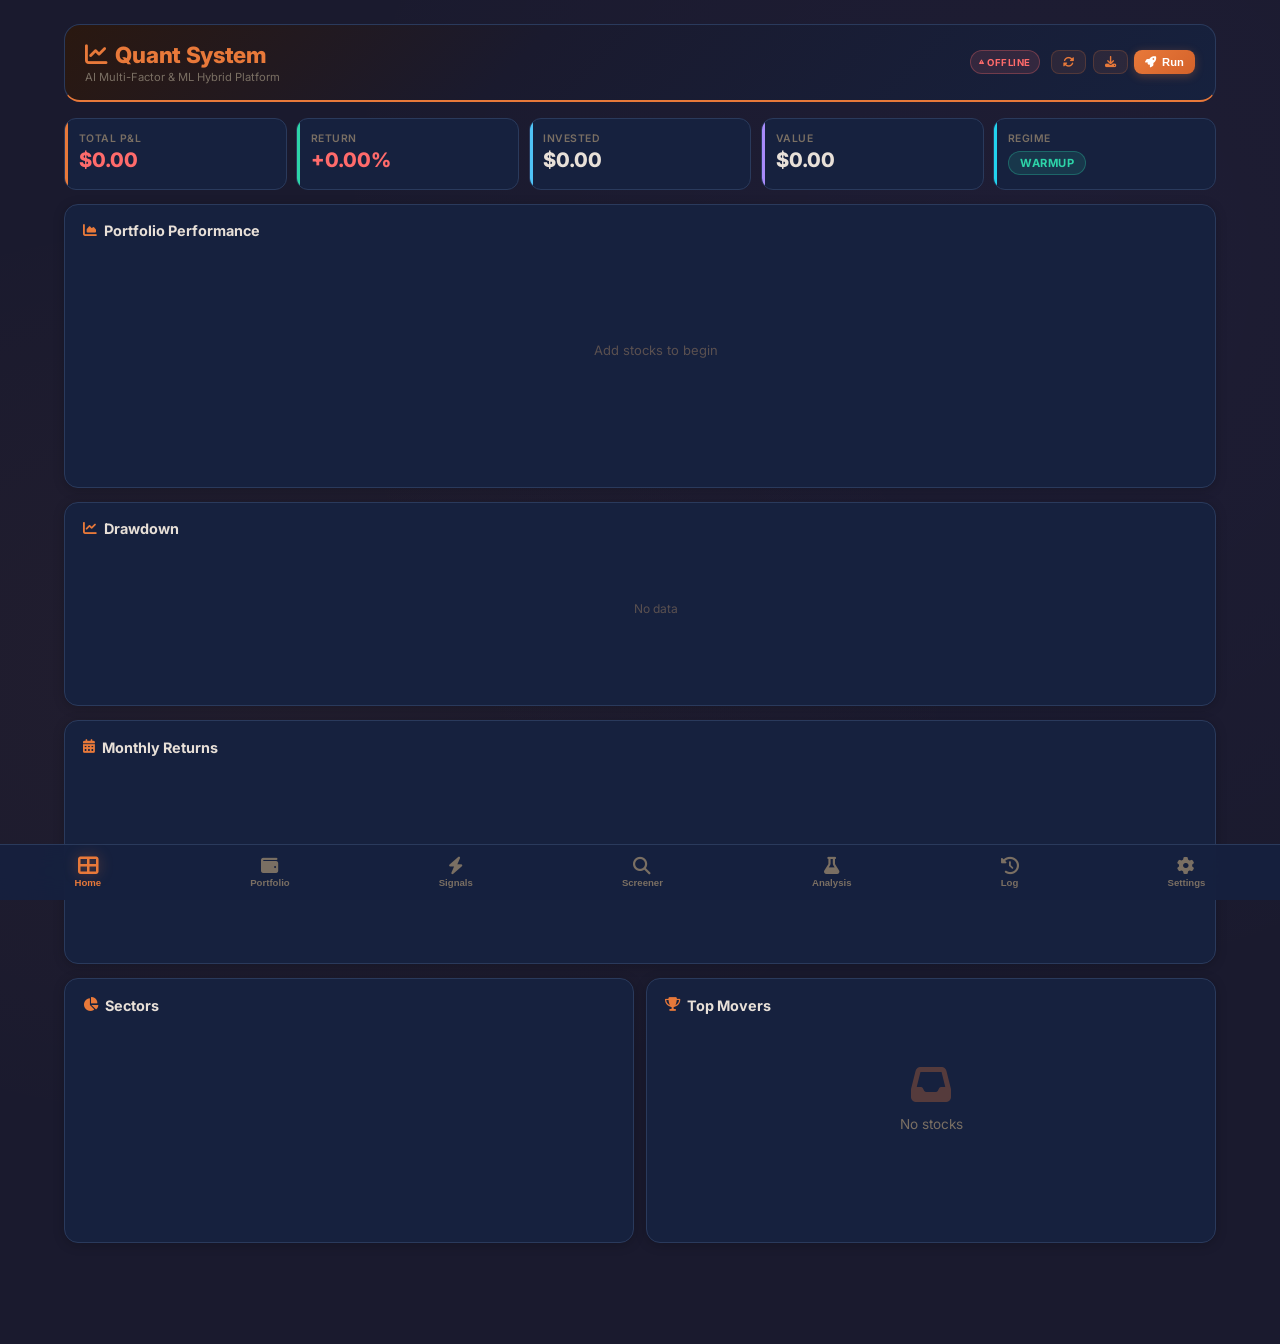
==== index.html @ a6d7be4c "Add 70 stocks (10 per sector) + ticker search with AI prediction - 7 sectors x 10 stocks: Tech, Heal" ====
<!DOCTYPE html>
<html lang="ko">
<head>
    <meta charset="UTF-8">
    <meta name="viewport" content="width=device-width, initial-scale=1.0, maximum-scale=5.0, viewport-fit=cover">
    <meta name="apple-mobile-web-app-capable" content="yes">
    <meta name="apple-mobile-web-app-status-bar-style" content="black-translucent">
    <meta name="theme-color" content="#1a1a2e">
    <link rel="icon" href="data:image/svg+xml,<svg xmlns='http://www.w3.org/2000/svg' viewBox='0 0 100 100'><text y='.9em' font-size='90'>📊</text></svg>">
    <title>Quant Investment System</title>
    <link href="https://fonts.googleapis.com/css2?family=Inter:wght@300;400;500;600;700;800;900&display=swap" rel="stylesheet">
    <link rel="stylesheet" href="https://cdnjs.cloudflare.com/ajax/libs/font-awesome/6.4.0/css/all.min.css">
    <script src="https://cdn.plot.ly/plotly-2.26.0.min.js"></script>
    <style>
:root {
    --bg: #1a1a2e; --bg-card: #16213e; --bg-card2: #1a2540; --bg-hover: #1e2d4a;
    --border: #2a3a5c; --border-light: #334155;
    --orange: #e8793a; --orange-light: #f4a261; --orange-dark: #d4622a;
    --orange-glow: rgba(232,121,58,0.15); --orange-glow2: rgba(232,121,58,0.08);
    --accent: #f4a261; --success: #2dd4a8; --danger: #ff6b6b; --warning: #ffd166;
    --info: #4fc3f7; --purple: #a78bfa; --pink: #f472b6; --cyan: #22d3ee;
    --text: #e8e0d8; --text2: #b8a99a; --text3: #7a6f63; --text-dim: #5a5050;
    --glass: rgba(22,33,62,0.85);
}
*{margin:0;padding:0;box-sizing:border-box;}
body{
    font-family:'Inter',-apple-system,BlinkMacSystemFont,sans-serif;
    background: var(--bg); color: var(--text); min-height:100vh;
    background-image: radial-gradient(ellipse at 20% 50%, rgba(232,121,58,0.04) 0%, transparent 50%),
                      radial-gradient(ellipse at 80% 20%, rgba(164,120,255,0.03) 0%, transparent 50%);
    padding-bottom: env(safe-area-inset-bottom,0);
}
::-webkit-scrollbar{width:5px} ::-webkit-scrollbar-track{background:var(--bg)} ::-webkit-scrollbar-thumb{background:var(--border);border-radius:3px}

.app{max-width:1200px;margin:0 auto;padding:1rem;padding-bottom:5.5rem;}
.page{display:none;animation:fadeIn .3s ease} .page.active{display:block}
@keyframes fadeIn{from{opacity:0;transform:translateY(8px)}to{opacity:1;transform:translateY(0)}}
@keyframes pulse{0%,100%{opacity:1}50%{opacity:.5}}

/* Header */
.header{
    background:linear-gradient(135deg, #2a1810 0%, #1a1a2e 40%, #16213e 100%);
    border:1px solid var(--border); border-bottom:2px solid var(--orange);
    padding:1rem 1.25rem; border-radius:16px; margin-bottom:1rem;
    display:flex; justify-content:space-between; align-items:center;
}
.header h1{color:var(--orange);font-size:1.15rem;font-weight:800;letter-spacing:-0.3px}
.header p{color:var(--text3);font-size:.7rem;margin-top:.1rem}
.header-right{display:flex;gap:.4rem}

/* Tab Bar */
.tab-bar{
    position:fixed;bottom:0;left:0;right:0;
    background:rgba(22,33,62,0.97);backdrop-filter:blur(20px);
    display:flex;justify-content:space-around;align-items:center;
    padding:.4rem 0;padding-bottom:calc(.4rem + env(safe-area-inset-bottom,0));
    border-top:1px solid var(--border);z-index:1000;
}
.tab-item{
    display:flex;flex-direction:column;align-items:center;gap:.15rem;
    padding:.35rem .6rem;border-radius:10px;cursor:pointer;
    transition:all .2s;-webkit-tap-highlight-color:transparent;
    touch-action:manipulation;border:none;background:none;
    color:var(--text3);font-size:.6rem;font-weight:600;
}
.tab-item i{font-size:1.1rem;transition:all .2s}
.tab-item.active{color:var(--orange)}
.tab-item.active i{transform:scale(1.15);filter:drop-shadow(0 0 6px rgba(232,121,58,0.4))}

/* Cards */
.card{
    background:var(--bg-card);border:1px solid var(--border);
    border-radius:14px;padding:1.1rem;margin-bottom:.85rem;
    box-shadow:0 2px 12px rgba(0,0,0,0.2);
}
.card-title{
    font-size:.9rem;font-weight:700;color:var(--text);
    margin-bottom:.65rem;display:flex;align-items:center;gap:.45rem;
}
.card-title i{color:var(--orange);font-size:.85rem}

/* Summary */
.summary-grid{display:grid;grid-template-columns:1fr 1fr;gap:.6rem;margin-bottom:.85rem}
.summary-item{
    background:var(--bg-card);border:1px solid var(--border);
    border-radius:12px;padding:.85rem;position:relative;overflow:hidden;
}
.summary-item::before{content:'';position:absolute;top:0;left:0;width:3px;height:100%}
.summary-item.orange::before{background:var(--orange)} .summary-item.green::before{background:var(--success)}
.summary-item.red::before{background:var(--danger)} .summary-item.purple::before{background:var(--purple)}
.summary-item.blue::before{background:var(--info)} .summary-item.cyan::before{background:var(--cyan)}
.summary-label{font-size:.65rem;color:var(--text3);text-transform:uppercase;letter-spacing:.5px;font-weight:600}
.summary-value{font-size:1.25rem;font-weight:800;margin-top:.2rem}

/* Regime Badge */
.regime{display:inline-flex;align-items:center;gap:4px;padding:.25rem .7rem;border-radius:20px;font-size:.7rem;font-weight:700;text-transform:uppercase;letter-spacing:.5px}
.regime-normal{background:rgba(45,212,168,0.12);color:var(--success);border:1px solid rgba(45,212,168,0.3)}
.regime-warning{background:rgba(255,209,102,0.12);color:var(--warning);border:1px solid rgba(255,209,102,0.3)}
.regime-breakdown{background:rgba(255,107,107,0.12);color:var(--danger);border:1px solid rgba(255,107,107,0.3)}

/* Stock Items */
.stock-item{
    display:flex;justify-content:space-between;align-items:center;
    padding:.75rem 0;border-bottom:1px solid rgba(42,58,92,0.5);
    cursor:pointer;-webkit-tap-highlight-color:transparent;
}
.stock-item:last-child{border-bottom:none}
.stock-left{display:flex;align-items:center;gap:.65rem}
.stock-icon{
    width:38px;height:38px;border-radius:10px;display:flex;
    align-items:center;justify-content:center;font-weight:800;
    font-size:.6rem;color:white;
    background:linear-gradient(135deg,var(--orange),var(--orange-dark));
    box-shadow:0 2px 8px rgba(232,121,58,0.25);
}
.stock-name{font-weight:600;font-size:.85rem;color:var(--text)}
.stock-sub{font-size:.7rem;color:var(--text3);margin-top:.05rem}
.stock-right{text-align:right}
.stock-price{font-weight:700;font-size:.9rem}
.stock-change{font-size:.75rem;font-weight:600}
.up{color:var(--danger)} .down{color:var(--info)}

/* Buttons */
.btn{
    padding:.5rem 1rem;border-radius:10px;border:none;font-weight:600;
    cursor:pointer;font-size:.8rem;display:inline-flex;align-items:center;
    gap:.35rem;transition:all .2s;-webkit-tap-highlight-color:transparent;
    touch-action:manipulation;
}
.btn-sm{padding:.35rem .7rem;font-size:.7rem;border-radius:8px}
.btn-primary{background:linear-gradient(135deg,var(--orange),var(--orange-dark));color:white;box-shadow:0 2px 10px rgba(232,121,58,0.3)}
.btn-primary:active{transform:scale(0.97)}
.btn-outline{background:transparent;border:1.5px solid var(--border);color:var(--text2)}
.btn-ghost{background:rgba(232,121,58,0.1);color:var(--orange);border:1px solid rgba(232,121,58,0.2)}
.btn-danger{background:var(--danger);color:white}

/* Badges */
.badge{display:inline-block;padding:.15rem .5rem;border-radius:20px;font-size:.65rem;font-weight:700}
.badge-strong{background:rgba(45,212,168,0.12);color:var(--success);border:1px solid rgba(45,212,168,0.25)}
.badge-buy{background:rgba(79,195,247,0.12);color:var(--info);border:1px solid rgba(79,195,247,0.25)}
.badge-hold{background:rgba(255,209,102,0.12);color:var(--warning);border:1px solid rgba(255,209,102,0.25)}

/* P&L */
.pnl-pos{color:var(--danger)} .pnl-neg{color:var(--info)}

/* Portfolio Item */
.portfolio-item{padding:.85rem 0;border-bottom:1px solid rgba(42,58,92,0.5)}
.portfolio-item:last-child{border-bottom:none}
.portfolio-top{display:flex;justify-content:space-between;align-items:center;margin-bottom:.4rem}
.portfolio-details{
    display:grid;grid-template-columns:repeat(3,1fr);gap:.4rem;
    background:var(--bg-card2);padding:.5rem;border-radius:8px;font-size:.7rem;
}
.detail-label{color:var(--text3)} .detail-value{font-weight:700;margin-top:.05rem;color:var(--text2)}

/* Toast */
.toast{
    position:fixed;bottom:5rem;left:50%;transform:translateX(-50%) translateY(100px);
    background:var(--bg-card);color:var(--text);padding:.7rem 1.1rem;
    border:1px solid var(--border);
    border-radius:12px;font-size:.8rem;font-weight:500;z-index:9999;
    opacity:0;transition:all .4s;box-shadow:0 10px 40px rgba(0,0,0,.5);max-width:90vw;text-align:center;
}
.toast.show{opacity:1;transform:translateX(-50%) translateY(0)}
.toast.success{border-color:var(--success);background:rgba(45,212,168,0.1)}
.toast.error{border-color:var(--danger);background:rgba(255,107,107,0.1)}

/* Modal */
.modal-overlay{
    position:fixed;inset:0;background:rgba(0,0,0,.65);backdrop-filter:blur(8px);
    z-index:9000;display:flex;align-items:flex-end;justify-content:center;
    opacity:0;pointer-events:none;transition:opacity .3s;
}
.modal-overlay.show{opacity:1;pointer-events:auto}
.modal{
    background:var(--bg-card);border:1px solid var(--border);border-top:2px solid var(--orange);
    border-radius:18px 18px 0 0;padding:1.3rem;width:100%;max-width:500px;
    max-height:85vh;overflow-y:auto;transform:translateY(100%);transition:transform .3s;
}
.modal-overlay.show .modal{transform:translateY(0)}
.modal-handle{width:36px;height:3px;background:var(--border);border-radius:2px;margin:0 auto .85rem;display:block}
.modal h3{font-size:1rem;margin-bottom:.85rem;color:var(--text)}
.form-group{margin-bottom:.85rem}
.form-group label{display:block;font-size:.75rem;font-weight:600;color:var(--text3);margin-bottom:.25rem}
.form-group input,.form-group select{
    width:100%;padding:.6rem;border:1.5px solid var(--border);background:var(--bg);
    color:var(--text);border-radius:10px;font-size:.85rem;font-family:inherit;-webkit-appearance:none;
}
.form-group input:focus,.form-group select:focus{outline:none;border-color:var(--orange)}

/* Empty */
.empty-state{text-align:center;padding:2.5rem 1rem;color:var(--text3)}
.empty-state i{font-size:2.5rem;margin-bottom:.75rem;opacity:.3;color:var(--orange)}
.empty-state p{font-size:.85rem}

/* Settings */
.setting-row{display:flex;justify-content:space-between;align-items:center;padding:.85rem 0;border-bottom:1px solid rgba(42,58,92,0.5)}
.setting-row:last-child{border-bottom:none}
.setting-label{font-weight:600;font-size:.85rem;color:var(--text)} .setting-desc{font-size:.7rem;color:var(--text3);margin-top:.1rem}

/* Screener filters */
.filter-row{display:flex;gap:.5rem;flex-wrap:wrap;margin-bottom:.75rem}
.filter-chip{
    padding:.3rem .7rem;border-radius:20px;font-size:.7rem;font-weight:600;
    cursor:pointer;border:1px solid var(--border);color:var(--text2);
    background:var(--bg);transition:all .2s;-webkit-tap-highlight-color:transparent;
}
.filter-chip.active{border-color:var(--orange);color:var(--orange);background:rgba(232,121,58,0.08)}

/* Heatmap cell */
.heatmap-grid{display:grid;gap:2px;font-size:.65rem;text-align:center}
.heatmap-cell{padding:.4rem .2rem;border-radius:4px;font-weight:600}

/* Trade log */
.trade-row{display:flex;justify-content:space-between;align-items:center;padding:.6rem 0;border-bottom:1px solid rgba(42,58,92,.3);font-size:.8rem}
.trade-row:last-child{border-bottom:none}

/* Responsive */
@media(min-width:768px){
    .app{padding:1.5rem;padding-bottom:5.5rem}
    .summary-grid{grid-template-columns:repeat(3,1fr)}
    .portfolio-details{grid-template-columns:repeat(6,1fr)}
    .header h1{font-size:1.4rem}
    .metrics-5{grid-template-columns:repeat(5,1fr)}
}
@media(min-width:1024px){
    .summary-grid{grid-template-columns:repeat(5,1fr)}
}
@media(max-width:380px){
    .app{padding:.4rem;padding-bottom:5rem}
    .summary-value{font-size:1.05rem} .header h1{font-size:1rem}
    .tab-item{font-size:.55rem;padding:.3rem .4rem} .tab-item i{font-size:1rem}
}
    </style>
</head>
<body>
<div class="app">
    <div class="header">
        <div>
            <h1><i class="fas fa-chart-line" style="margin-right:4px"></i> Quant System</h1>
            <p>AI Multi-Factor & ML Hybrid Platform</p>
        </div>
        <div class="header-right">
            <span id="dataStatus" style="font-size:.6rem;padding:.2rem .5rem;border-radius:12px;font-weight:700;letter-spacing:.5px;display:inline-flex;align-items:center;gap:3px;margin-right:.3rem"></span>
            <button class="btn btn-ghost btn-sm" onclick="refreshPrices()" title="Refresh prices"><i class="fas fa-sync-alt" id="refreshIcon"></i></button>
            <button class="btn btn-ghost btn-sm" onclick="exportData()"><i class="fas fa-download"></i></button>
            <button class="btn btn-primary btn-sm" onclick="runStrategy()"><i class="fas fa-rocket"></i> Run</button>
        </div>
    </div>

    <!-- ===== PAGE: Dashboard ===== -->
    <div id="page-dashboard" class="page active">
        <div class="summary-grid" id="dashSummary"></div>
        <div class="card"><div class="card-title"><i class="fas fa-chart-area"></i> Portfolio Performance</div><div id="perfChart" style="height:220px"></div></div>
        <div class="card"><div class="card-title"><i class="fas fa-chart-line"></i> Drawdown</div><div id="ddChart" style="height:140px"></div></div>
        <div class="card"><div class="card-title"><i class="fas fa-calendar-alt"></i> Monthly Returns</div><div id="monthlyChart" style="height:180px"></div></div>
        <div style="display:grid;grid-template-columns:1fr 1fr;gap:.75rem">
            <div class="card"><div class="card-title"><i class="fas fa-chart-pie"></i> Sectors</div><div id="sectorChart" style="height:200px"></div></div>
            <div class="card"><div class="card-title"><i class="fas fa-trophy"></i> Top Movers</div><div id="topMovers"></div></div>
        </div>
    </div>

    <!-- ===== PAGE: Portfolio ===== -->
    <div id="page-portfolio" class="page">
        <div class="card">
            <div class="card-title" style="justify-content:space-between">
                <span><i class="fas fa-wallet"></i> My Portfolio</span>
                <button class="btn btn-primary btn-sm" onclick="openAddModal()"><i class="fas fa-plus"></i> Add</button>
            </div>
            <div id="portfolioList"></div>
        </div>
    </div>

    <!-- ===== PAGE: Signals ===== -->
    <div id="page-signals" class="page">
        <div class="card">
            <div class="card-title"><i class="fas fa-bolt"></i> AI Buy Signals</div>
            <p style="font-size:.75rem;color:var(--text3);margin-bottom:.75rem">Multi-factor + ML model recommendations. Tap for details.</p>
            <div id="signalsList"></div>
        </div>
        <div class="card"><div class="card-title"><i class="fas fa-fire"></i> Factor Heatmap</div><div id="heatmapChart" style="height:280px"></div></div>
        <div class="card"><div class="card-title"><i class="fas fa-chart-bar"></i> Factor Scores</div><div id="factorChart" style="height:220px"></div></div>
    </div>

    <!-- ===== PAGE: Screener ===== -->
    <div id="page-screener" class="page">
        <!-- Ticker Search -->
        <div class="card">
            <div class="card-title"><i class="fas fa-crosshairs"></i> Ticker Lookup & Prediction</div>
            <div style="display:flex;gap:.5rem;margin-bottom:.6rem">
                <input type="text" id="searchTicker" placeholder="Enter ticker (e.g. PLTR, SOFI, RIVN...)" autocomplete="off"
                    style="flex:1;padding:.6rem .8rem;border:1.5px solid var(--border);background:var(--bg);color:var(--text);border-radius:10px;font-size:.85rem;font-family:inherit;-webkit-appearance:none"
                    onkeydown="if(event.key==='Enter')searchStock()">
                <button class="btn btn-primary" onclick="searchStock()"><i class="fas fa-search"></i> Analyze</button>
            </div>
            <div id="searchResult"></div>
        </div>
        <!-- Sector Screener -->
        <div class="card">
            <div class="card-title"><i class="fas fa-search-dollar"></i> Stock Screener <span style="font-size:.65rem;color:var(--text3);font-weight:400;margin-left:.3rem">(70 stocks, 7 sectors)</span></div>
            <div class="filter-row" id="screenerFilters"></div>
            <div id="screenerResults"></div>
        </div>
        <div class="card"><div class="card-title"><i class="fas fa-gem"></i> Hidden Champions</div>
            <p style="font-size:.75rem;color:var(--text3);margin-bottom:.6rem">Mid-cap stocks with strong momentum + quality factors</p>
            <div id="hiddenChampions"></div>
        </div>
    </div>

    <!-- ===== PAGE: Analysis ===== -->
    <div id="page-analysis" class="page">
        <div class="card"><div class="card-title"><i class="fas fa-microscope"></i> Return Distribution</div><div id="analysisChart" style="height:260px"></div></div>
        <div class="card"><div class="card-title"><i class="fas fa-balance-scale"></i> Risk Metrics</div><div id="riskMetrics"></div></div>
        <div class="card"><div class="card-title"><i class="fas fa-brain"></i> Feature Importance (SHAP)</div><div id="shapChart" style="height:280px"></div></div>
        <div class="card">
            <div class="card-title"><i class="fas fa-flask"></i> Scenario Analysis</div>
            <div id="scenarioSelector" style="margin-bottom:.6rem"></div>
            <div id="scenarioChart" style="height:250px"></div>
            <div id="scenarioSummary" style="margin-top:.6rem"></div>
        </div>
    </div>

    <!-- ===== PAGE: Trade Log ===== -->
    <div id="page-tradelog" class="page">
        <div class="card"><div class="card-title"><i class="fas fa-history"></i> Trade History</div><div id="tradeLog"></div></div>
        <div class="card"><div class="card-title"><i class="fas fa-bullseye"></i> Prediction Tracking</div><div id="predTracking"></div></div>
        <div class="card"><div class="card-title"><i class="fas fa-chart-line"></i> Model Accuracy</div><div id="accuracyChart" style="height:220px"></div></div>
    </div>

    <!-- ===== PAGE: Settings ===== -->
    <div id="page-settings" class="page">
        <div class="card">
            <div class="card-title"><i class="fas fa-sliders-h"></i> Strategy Parameters</div>
            <div class="form-group"><label>ML Model</label>
                <select id="setModel" onchange="saveSetting('model',this.value)">
                    <option value="lgbm">LightGBM</option><option value="xgb">XGBoost</option>
                    <option value="rf">Random Forest</option><option value="ridge">Ridge</option>
                </select></div>
            <div class="form-group"><label>Horizon</label>
                <select id="setHorizon" onchange="saveSetting('horizon',this.value)">
                    <option value="1y">1 Year</option><option value="30d">30 Days</option>
                </select></div>
            <div class="form-group"><label>Currency</label>
                <select id="setCurrency" onchange="saveSetting('currency',this.value)">
                    <option value="USD">USD ($)</option><option value="KRW">KRW (&#8361;)</option>
                </select></div>
        </div>
        <div class="card">
            <div class="card-title"><i class="fas fa-weight-hanging"></i> Factor Weights</div>
            <div class="form-group"><label>Momentum: <span id="wMomVal">0.25</span></label>
                <input type="range" id="wMom" min="0" max="1" step="0.05" value="0.25" oninput="updateWeight(this)" style="width:100%"></div>
            <div class="form-group"><label>Value: <span id="wValVal">0.25</span></label>
                <input type="range" id="wVal" min="0" max="1" step="0.05" value="0.25" oninput="updateWeight(this)" style="width:100%"></div>
            <div class="form-group"><label>Quality: <span id="wQualVal">0.25</span></label>
                <input type="range" id="wQual" min="0" max="1" step="0.05" value="0.25" oninput="updateWeight(this)" style="width:100%"></div>
            <div class="form-group"><label>Risk: <span id="wRiskVal">0.25</span></label>
                <input type="range" id="wRisk" min="0" max="1" step="0.05" value="0.25" oninput="updateWeight(this)" style="width:100%"></div>
        </div>
        <div class="card">
            <div class="card-title"><i class="fas fa-shield-alt"></i> Risk Controls</div>
            <div class="setting-row"><div><div class="setting-label">Max Position</div><div class="setting-desc">Single stock limit</div></div><span style="color:var(--orange);font-weight:700">15%</span></div>
            <div class="setting-row"><div><div class="setting-label">Max Sector</div><div class="setting-desc">Sector concentration limit</div></div><span style="color:var(--orange);font-weight:700">40%</span></div>
            <div class="setting-row"><div><div class="setting-label">Sector Neutral</div><div class="setting-desc">Neutralize sector bias</div></div><span style="color:var(--success);font-weight:700">ON</span></div>
        </div>
        <div class="card">
            <div class="card-title"><i class="fas fa-server"></i> System Info</div>
            <div style="font-size:.8rem;color:var(--text3);line-height:1.8">
                <p><strong style="color:var(--text2)">Hosting:</strong> GitHub Pages (Static)</p>
                <p><strong style="color:var(--text2)">Engine:</strong> Client-side (no server needed)</p>
                <p><strong style="color:var(--text2)">Market Data:</strong> Yahoo Finance (real-time)</p>
                <p><strong style="color:var(--text2)">Auto Refresh:</strong> Every 5min during US market hours</p>
                <p><strong style="color:var(--text2)">Storage:</strong> Browser localStorage + price cache</p>
                <p><strong style="color:var(--text2)">Architecture:</strong> Factor Scoring + ML + Regime Detection</p>
            </div>
            <button class="btn btn-danger btn-sm" style="margin-top:.75rem;width:100%" onclick="resetData()"><i class="fas fa-trash"></i> Reset All Data</button>
        </div>
    </div>
</div>

<!-- Tab Bar -->
<nav class="tab-bar">
    <button class="tab-item active" onclick="go('dashboard',this)"><i class="fas fa-th-large"></i><span>Home</span></button>
    <button class="tab-item" onclick="go('portfolio',this)"><i class="fas fa-wallet"></i><span>Portfolio</span></button>
    <button class="tab-item" onclick="go('signals',this)"><i class="fas fa-bolt"></i><span>Signals</span></button>
    <button class="tab-item" onclick="go('screener',this)"><i class="fas fa-search"></i><span>Screener</span></button>
    <button class="tab-item" onclick="go('analysis',this)"><i class="fas fa-flask"></i><span>Analysis</span></button>
    <button class="tab-item" onclick="go('tradelog',this)"><i class="fas fa-history"></i><span>Log</span></button>
    <button class="tab-item" onclick="go('settings',this)"><i class="fas fa-cog"></i><span>Settings</span></button>
</nav>

<div class="toast" id="toast"></div>

<!-- Add Stock Modal -->
<div class="modal-overlay" id="addModal">
    <div class="modal"><span class="modal-handle"></span>
        <h3><i class="fas fa-plus-circle" style="color:var(--orange)"></i> Add Stock</h3>
        <div class="form-group"><label>Symbol</label><input type="text" id="aSymbol" placeholder="AAPL" autocomplete="off"></div>
        <div class="form-group"><label>Name</label><input type="text" id="aName" placeholder="Apple Inc."></div>
        <div class="form-group"><label>Buy Price</label><input type="number" id="aBuy" placeholder="0" step="0.01"></div>
        <div class="form-group"><label>Quantity</label><input type="number" id="aQty" placeholder="0" step="1"></div>
        <div class="form-group"><label>Current Price</label><input type="number" id="aCur" placeholder="0" step="0.01"></div>
        <div class="form-group"><label>Sector</label>
            <select id="aSector"><option>Tech</option><option>Healthcare</option><option>Finance</option><option>Consumer</option><option>Energy</option><option>Industrial</option><option>Communication</option><option>Other</option></select></div>
        <div style="display:flex;gap:.6rem">
            <button class="btn btn-primary" style="flex:1" onclick="addStock()">Add</button>
            <button class="btn btn-outline" style="flex:1" onclick="closeModals()">Cancel</button>
        </div>
    </div>
</div>

<!-- Edit Modal -->
<div class="modal-overlay" id="editModal">
    <div class="modal"><span class="modal-handle"></span>
        <h3><i class="fas fa-edit" style="color:var(--orange)"></i> Update Stock</h3>
        <input type="hidden" id="eIdx">
        <div class="form-group"><label>Current Price</label><input type="number" id="eCur" step="0.01"></div>
        <div class="form-group"><label>Quantity</label><input type="number" id="eQty" step="1"></div>
        <div style="display:flex;gap:.6rem">
            <button class="btn btn-primary" style="flex:1" onclick="updateStock()">Update</button>
            <button class="btn btn-danger" style="flex:1" onclick="sellStock()"><i class="fas fa-sign-out-alt"></i> Sell</button>
        </div>
        <button class="btn btn-outline" style="width:100%;margin-top:.4rem" onclick="closeModals()">Cancel</button>
    </div>
</div>

<!-- Signal Modal -->
<div class="modal-overlay" id="sigModal">
    <div class="modal"><span class="modal-handle"></span>
        <h3 id="sigTitle">Detail</h3><div id="sigContent"></div>
        <button class="btn btn-primary" style="width:100%;margin-top:.75rem" id="sigAddBtn"><i class="fas fa-plus"></i> Add to Portfolio</button>
        <button class="btn btn-outline" style="width:100%;margin-top:.4rem" onclick="closeModals()">Close</button>
    </div>
</div>

<!-- Strategy Modal -->
<div class="modal-overlay" id="stratModal">
    <div class="modal"><span class="modal-handle"></span>
        <h3><i class="fas fa-rocket" style="color:var(--orange)"></i> Running Strategy</h3>
        <div style="width:100%;height:6px;background:var(--border);border-radius:3px;overflow:hidden;margin:.75rem 0">
            <div id="progFill" style="height:100%;background:linear-gradient(90deg,var(--orange),var(--orange-light));border-radius:3px;width:0%;transition:width .3s"></div>
        </div>
        <div id="progText" style="font-size:.8rem;color:var(--text3);margin-bottom:.5rem">Initializing...</div>
        <div id="stratLog" style="font-family:monospace;font-size:.7rem;background:var(--bg);border:1px solid var(--border);border-radius:8px;padding:.6rem;max-height:160px;overflow-y:auto;color:var(--text3);line-height:1.8"></div>
    </div>
</div>

<script>
const SK='qis_port_v3', STK='qis_set_v3', TLK='qis_trades_v3', PCK='qis_prices_cache';
const plotDark={plot_bgcolor:'rgba(0,0,0,0)',paper_bgcolor:'rgba(0,0,0,0)',font:{family:'Inter',color:'#7a6f63',size:11},margin:{t:10,r:10,b:30,l:40}};

let isLive=false, lastUpdate=null, priceCache={};

// Signals data per sector (~10 each, fallback prices overwritten by real data)
const signals=[
    // Tech (10)
    {s:'NVDA',n:'NVIDIA',sec:'Tech',sc:.95,tp:0,cp:0,f:{mom:1.8,val:-0.5,qual:1.2,risk:-0.3},r:'AI/GPU demand, data center growth'},
    {s:'AAPL',n:'Apple',sec:'Tech',sc:.92,tp:0,cp:0,f:{mom:1.2,val:0.8,qual:1.5,risk:0.2},r:'Services growth, iPhone cycle'},
    {s:'MSFT',n:'Microsoft',sec:'Tech',sc:.89,tp:0,cp:0,f:{mom:0.9,val:0.3,qual:1.8,risk:0.1},r:'Azure + Copilot AI integration'},
    {s:'AVGO',n:'Broadcom',sec:'Tech',sc:.87,tp:0,cp:0,f:{mom:1.4,val:0.2,qual:1.6,risk:0.1},r:'AI networking, VMware synergy'},
    {s:'CRM',n:'Salesforce',sec:'Tech',sc:.83,tp:0,cp:0,f:{mom:0.8,val:0.6,qual:1.3,risk:0.2},r:'AI CRM, Data Cloud growth'},
    {s:'ADBE',n:'Adobe',sec:'Tech',sc:.81,tp:0,cp:0,f:{mom:0.5,val:0.4,qual:1.5,risk:0.3},r:'AI creative tools, Firefly'},
    {s:'AMD',n:'AMD',sec:'Tech',sc:.84,tp:0,cp:0,f:{mom:1.3,val:-0.3,qual:0.9,risk:-0.5},r:'AI chip competition, MI300'},
    {s:'ORCL',n:'Oracle',sec:'Tech',sc:.79,tp:0,cp:0,f:{mom:1.0,val:0.7,qual:1.1,risk:0.4},r:'Cloud infrastructure, OCI'},
    {s:'NOW',n:'ServiceNow',sec:'Tech',sc:.82,tp:0,cp:0,f:{mom:1.1,val:-0.4,qual:1.4,risk:0.0},r:'AI workflow automation'},
    {s:'INTC',n:'Intel',sec:'Tech',sc:.62,tp:0,cp:0,f:{mom:-1.2,val:1.5,qual:-0.8,risk:-1.5},r:'Foundry turnaround, 18A node'},
    // Healthcare (10)
    {s:'LLY',n:'Eli Lilly',sec:'Healthcare',sc:.88,tp:0,cp:0,f:{mom:1.5,val:-1.2,qual:0.8,risk:-0.5},r:'GLP-1 drug pipeline'},
    {s:'UNH',n:'UnitedHealth',sec:'Healthcare',sc:.81,tp:0,cp:0,f:{mom:0.3,val:0.9,qual:1.7,risk:0.5},r:'Medicare expansion'},
    {s:'JNJ',n:'Johnson & Johnson',sec:'Healthcare',sc:.78,tp:0,cp:0,f:{mom:0.1,val:1.2,qual:1.5,risk:0.9},r:'MedTech + pharma split'},
    {s:'ABBV',n:'AbbVie',sec:'Healthcare',sc:.80,tp:0,cp:0,f:{mom:0.6,val:1.0,qual:1.2,risk:0.3},r:'Immunology, Rinvoq growth'},
    {s:'MRK',n:'Merck',sec:'Healthcare',sc:.77,tp:0,cp:0,f:{mom:0.2,val:0.8,qual:1.3,risk:0.6},r:'Keytruda franchise'},
    {s:'TMO',n:'Thermo Fisher',sec:'Healthcare',sc:.79,tp:0,cp:0,f:{mom:0.4,val:0.3,qual:1.6,risk:0.2},r:'Life sciences tools leader'},
    {s:'ABT',n:'Abbott Labs',sec:'Healthcare',sc:.76,tp:0,cp:0,f:{mom:0.3,val:0.7,qual:1.4,risk:0.7},r:'Diagnostics + MedTech'},
    {s:'AMGN',n:'Amgen',sec:'Healthcare',sc:.74,tp:0,cp:0,f:{mom:0.5,val:0.9,qual:1.0,risk:0.4},r:'Obesity drug MariTide'},
    {s:'PFE',n:'Pfizer',sec:'Healthcare',sc:.65,tp:0,cp:0,f:{mom:-0.8,val:1.8,qual:0.5,risk:-0.3},r:'Post-COVID pipeline rebuild'},
    {s:'ISRG',n:'Intuitive Surgical',sec:'Healthcare',sc:.85,tp:0,cp:0,f:{mom:1.2,val:-0.9,qual:1.5,risk:-0.1},r:'Da Vinci 5 robot launch'},
    // Finance (10)
    {s:'JPM',n:'JPMorgan',sec:'Finance',sc:.80,tp:0,cp:0,f:{mom:0.5,val:1.5,qual:1.3,risk:0.8},r:'NII growth, investment banking'},
    {s:'V',n:'Visa',sec:'Finance',sc:.86,tp:0,cp:0,f:{mom:0.9,val:0.2,qual:1.8,risk:0.6},r:'Global payments leader'},
    {s:'MA',n:'Mastercard',sec:'Finance',sc:.85,tp:0,cp:0,f:{mom:0.8,val:0.1,qual:1.7,risk:0.5},r:'Cross-border recovery'},
    {s:'GS',n:'Goldman Sachs',sec:'Finance',sc:.78,tp:0,cp:0,f:{mom:0.7,val:1.3,qual:1.0,risk:-0.2},r:'Trading + asset mgmt'},
    {s:'BAC',n:'Bank of America',sec:'Finance',sc:.75,tp:0,cp:0,f:{mom:0.3,val:1.6,qual:0.8,risk:0.1},r:'Rate sensitivity, consumer'},
    {s:'MS',n:'Morgan Stanley',sec:'Finance',sc:.77,tp:0,cp:0,f:{mom:0.6,val:1.1,qual:1.1,risk:0.0},r:'Wealth management pivot'},
    {s:'BLK',n:'BlackRock',sec:'Finance',sc:.82,tp:0,cp:0,f:{mom:1.0,val:0.4,qual:1.5,risk:0.3},r:'ETF dominance, $10T+ AUM'},
    {s:'AXP',n:'American Express',sec:'Finance',sc:.79,tp:0,cp:0,f:{mom:0.8,val:0.7,qual:1.2,risk:0.2},r:'Premium consumer spend'},
    {s:'C',n:'Citigroup',sec:'Finance',sc:.70,tp:0,cp:0,f:{mom:0.2,val:1.8,qual:0.4,risk:-0.4},r:'Restructuring turnaround'},
    {s:'SCHW',n:'Schwab',sec:'Finance',sc:.76,tp:0,cp:0,f:{mom:0.4,val:1.0,qual:1.0,risk:0.1},r:'Brokerage + Ameritrade integration'},
    // Consumer (10)
    {s:'AMZN',n:'Amazon',sec:'Consumer',sc:.85,tp:0,cp:0,f:{mom:0.7,val:0.5,qual:1.0,risk:0.3},r:'AWS + retail margin expansion'},
    {s:'TSLA',n:'Tesla',sec:'Consumer',sc:.72,tp:0,cp:0,f:{mom:-0.3,val:-1.8,qual:0.2,risk:-1.2},r:'FSD progress, energy storage'},
    {s:'COST',n:'Costco',sec:'Consumer',sc:.83,tp:0,cp:0,f:{mom:1.0,val:-0.6,qual:1.6,risk:0.8},r:'Membership model, pricing power'},
    {s:'WMT',n:'Walmart',sec:'Consumer',sc:.80,tp:0,cp:0,f:{mom:0.8,val:0.3,qual:1.3,risk:0.9},r:'E-commerce + ad platform'},
    {s:'HD',n:'Home Depot',sec:'Consumer',sc:.78,tp:0,cp:0,f:{mom:0.4,val:0.6,qual:1.4,risk:0.4},r:'Housing cycle recovery'},
    {s:'MCD',n:'McDonald\'s',sec:'Consumer',sc:.76,tp:0,cp:0,f:{mom:0.2,val:0.5,qual:1.5,risk:0.7},r:'Digital ordering, loyalty program'},
    {s:'NKE',n:'Nike',sec:'Consumer',sc:.68,tp:0,cp:0,f:{mom:-0.7,val:0.8,qual:0.9,risk:-0.3},r:'Brand refresh, DTC recovery'},
    {s:'SBUX',n:'Starbucks',sec:'Consumer',sc:.71,tp:0,cp:0,f:{mom:-0.2,val:0.6,qual:1.0,risk:0.1},r:'New CEO turnaround plan'},
    {s:'PG',n:'Procter & Gamble',sec:'Consumer',sc:.77,tp:0,cp:0,f:{mom:0.3,val:0.4,qual:1.6,risk:1.0},r:'Pricing power, staples leader'},
    {s:'TGT',n:'Target',sec:'Consumer',sc:.69,tp:0,cp:0,f:{mom:-0.4,val:1.2,qual:0.7,risk:-0.1},r:'Discretionary recovery play'},
    // Communication (10)
    {s:'META',n:'Meta',sec:'Communication',sc:.83,tp:0,cp:0,f:{mom:1.3,val:1.1,qual:0.6,risk:-0.2},r:'Ad recovery, Reels monetization'},
    {s:'GOOG',n:'Alphabet',sec:'Communication',sc:.86,tp:0,cp:0,f:{mom:0.9,val:1.0,qual:1.4,risk:0.3},r:'Search AI, Cloud, YouTube'},
    {s:'NFLX',n:'Netflix',sec:'Communication',sc:.84,tp:0,cp:0,f:{mom:1.4,val:-0.3,qual:1.1,risk:0.1},r:'Ad tier growth, live sports'},
    {s:'DIS',n:'Disney',sec:'Communication',sc:.73,tp:0,cp:0,f:{mom:0.1,val:0.7,qual:0.8,risk:-0.2},r:'Streaming profit, parks'},
    {s:'CMCSA',n:'Comcast',sec:'Communication',sc:.71,tp:0,cp:0,f:{mom:-0.2,val:1.4,qual:0.9,risk:0.5},r:'Broadband + Peacock'},
    {s:'TMUS',n:'T-Mobile',sec:'Communication',sc:.79,tp:0,cp:0,f:{mom:0.7,val:0.5,qual:1.2,risk:0.6},r:'5G subscriber growth'},
    {s:'SPOT',n:'Spotify',sec:'Communication',sc:.81,tp:0,cp:0,f:{mom:1.5,val:-0.8,qual:0.7,risk:-0.4},r:'Margin expansion, price hikes'},
    {s:'T',n:'AT&T',sec:'Communication',sc:.68,tp:0,cp:0,f:{mom:0.0,val:1.6,qual:0.5,risk:0.3},r:'Fiber + 5G, debt reduction'},
    {s:'ROKU',n:'Roku',sec:'Communication',sc:.66,tp:0,cp:0,f:{mom:-0.5,val:0.3,qual:0.3,risk:-0.8},r:'CTV platform, ad recovery'},
    {s:'RBLX',n:'Roblox',sec:'Communication',sc:.70,tp:0,cp:0,f:{mom:0.6,val:-1.5,qual:-0.2,risk:-0.9},r:'Metaverse gaming, user growth'},
    // Energy (10)
    {s:'XOM',n:'ExxonMobil',sec:'Energy',sc:.78,tp:0,cp:0,f:{mom:0.4,val:1.3,qual:1.1,risk:0.6},r:'Pioneer acquisition, Permian'},
    {s:'CVX',n:'Chevron',sec:'Energy',sc:.76,tp:0,cp:0,f:{mom:0.3,val:1.2,qual:1.0,risk:0.5},r:'Hess merger, Guyana'},
    {s:'COP',n:'ConocoPhillips',sec:'Energy',sc:.77,tp:0,cp:0,f:{mom:0.5,val:1.1,qual:1.2,risk:0.3},r:'Low-cost production'},
    {s:'SLB',n:'Schlumberger',sec:'Energy',sc:.74,tp:0,cp:0,f:{mom:0.2,val:0.9,qual:0.8,risk:-0.1},r:'Oilfield services leader'},
    {s:'EOG',n:'EOG Resources',sec:'Energy',sc:.75,tp:0,cp:0,f:{mom:0.3,val:1.0,qual:1.3,risk:0.4},r:'Premium drilling returns'},
    {s:'MPC',n:'Marathon Petroleum',sec:'Energy',sc:.73,tp:0,cp:0,f:{mom:0.6,val:1.4,qual:0.7,risk:-0.2},r:'Refining margins'},
    {s:'OXY',n:'Occidental',sec:'Energy',sc:.71,tp:0,cp:0,f:{mom:-0.1,val:1.0,qual:0.6,risk:-0.5},r:'Berkshire-backed, carbon capture'},
    {s:'WMB',n:'Williams Companies',sec:'Energy',sc:.72,tp:0,cp:0,f:{mom:0.4,val:0.8,qual:0.9,risk:0.7},r:'Natural gas pipelines'},
    {s:'PSX',n:'Phillips 66',sec:'Energy',sc:.70,tp:0,cp:0,f:{mom:0.1,val:1.3,qual:0.7,risk:0.0},r:'Refining + midstream'},
    {s:'LNG',n:'Cheniere Energy',sec:'Energy',sc:.79,tp:0,cp:0,f:{mom:0.7,val:0.6,qual:1.1,risk:0.2},r:'LNG export dominance'},
    // Industrial (10)
    {s:'CAT',n:'Caterpillar',sec:'Industrial',sc:.80,tp:0,cp:0,f:{mom:0.8,val:0.7,qual:1.3,risk:0.3},r:'Infrastructure spending cycle'},
    {s:'GE',n:'GE Aerospace',sec:'Industrial',sc:.83,tp:0,cp:0,f:{mom:1.3,val:0.2,qual:1.2,risk:0.1},r:'Aviation aftermarket growth'},
    {s:'HON',n:'Honeywell',sec:'Industrial',sc:.77,tp:0,cp:0,f:{mom:0.3,val:0.6,qual:1.4,risk:0.5},r:'Automation + aerospace'},
    {s:'UNP',n:'Union Pacific',sec:'Industrial',sc:.76,tp:0,cp:0,f:{mom:0.2,val:0.8,qual:1.5,risk:0.7},r:'Rail network efficiency'},
    {s:'RTX',n:'RTX Corp',sec:'Industrial',sc:.78,tp:0,cp:0,f:{mom:0.6,val:0.5,qual:1.1,risk:0.4},r:'Defense + Pratt & Whitney'},
    {s:'LMT',n:'Lockheed Martin',sec:'Industrial',sc:.79,tp:0,cp:0,f:{mom:0.5,val:0.9,qual:1.3,risk:0.8},r:'Defense spending, F-35'},
    {s:'DE',n:'Deere',sec:'Industrial',sc:.75,tp:0,cp:0,f:{mom:0.1,val:0.7,qual:1.4,risk:0.2},r:'Precision agriculture tech'},
    {s:'BA',n:'Boeing',sec:'Industrial',sc:.63,tp:0,cp:0,f:{mom:-0.8,val:-0.5,qual:-0.6,risk:-1.3},r:'Production recovery, 737 MAX'},
    {s:'ETN',n:'Eaton Corp',sec:'Industrial',sc:.82,tp:0,cp:0,f:{mom:1.2,val:0.1,qual:1.3,risk:0.2},r:'Electrification megatrend'},
    {s:'UBER',n:'Uber',sec:'Industrial',sc:.81,tp:0,cp:0,f:{mom:1.1,val:-0.2,qual:0.8,risk:-0.1},r:'Mobility + delivery profitability'},
];

// Hidden champions (mid-cap with strong factors)
const hiddenGems=[
    {s:'CRWD',n:'CrowdStrike',sec:'Tech',sc:.88,cp:0,mom:1.6,qual:1.3,r:'Cybersecurity leader'},
    {s:'DDOG',n:'Datadog',sec:'Tech',sc:.84,cp:0,mom:1.2,qual:0.9,r:'Observability platform'},
    {s:'MELI',n:'MercadoLibre',sec:'Consumer',sc:.82,cp:0,mom:1.4,qual:1.1,r:'LatAm e-commerce'},
    {s:'TTD',n:'Trade Desk',sec:'Tech',sc:.79,cp:0,mom:0.8,qual:1.0,r:'Programmatic ads'},
    {s:'HUBS',n:'HubSpot',sec:'Tech',sc:.77,cp:0,mom:0.6,qual:0.8,r:'SMB marketing'},
    {s:'PANW',n:'Palo Alto',sec:'Tech',sc:.86,cp:0,mom:1.3,qual:1.2,r:'Platformization, AI security'},
    {s:'SNOW',n:'Snowflake',sec:'Tech',sc:.75,cp:0,mom:0.4,qual:0.7,r:'Data cloud, AI features'},
    {s:'COIN',n:'Coinbase',sec:'Finance',sc:.71,cp:0,mom:1.8,qual:0.3,r:'Crypto exchange, Base L2'},
    {s:'ABNB',n:'Airbnb',sec:'Consumer',sc:.76,cp:0,mom:0.5,qual:1.0,r:'Travel demand, experiences'},
    {s:'PLTR',n:'Palantir',sec:'Tech',sc:.80,cp:0,mom:1.7,qual:0.5,r:'AI/ML platform, gov + commercial'},
];

// ===== Real-time Price Fetching =====
const ALL_TICKERS=[...signals.map(s=>s.s),...hiddenGems.map(h=>h.s)];

function updateDataStatus(status,msg){
    const el=document.getElementById('dataStatus');
    if(status==='live'){el.innerHTML='<i class="fas fa-circle" style="font-size:5px;color:#2dd4a8"></i> LIVE';el.style.background='rgba(45,212,168,0.12)';el.style.color='#2dd4a8';el.style.border='1px solid rgba(45,212,168,0.3)';el.title='Last: '+(lastUpdate?lastUpdate.toLocaleTimeString():'');}
    else if(status==='loading'){el.innerHTML='<i class="fas fa-spinner fa-spin" style="font-size:7px"></i> Loading';el.style.background='rgba(232,121,58,0.12)';el.style.color='var(--orange)';el.style.border='1px solid rgba(232,121,58,0.3)';}
    else if(status==='cached'){el.innerHTML='<i class="fas fa-database" style="font-size:5px"></i> CACHED';el.style.background='rgba(79,195,247,0.12)';el.style.color='var(--info)';el.style.border='1px solid rgba(79,195,247,0.3)';el.title=msg||'';}
    else{el.innerHTML='<i class="fas fa-exclamation-triangle" style="font-size:5px"></i> OFFLINE';el.style.background='rgba(255,107,107,0.12)';el.style.color='var(--danger)';el.style.border='1px solid rgba(255,107,107,0.3)';}
}

async function fetchPricesFromYahoo(tickers){
    // Yahoo Finance v8 chart endpoint via CORS proxies
    const proxies=[
        url=>`https://corsproxy.io/?${encodeURIComponent(url)}`,
        url=>`https://api.allorigins.win/raw?url=${encodeURIComponent(url)}`,
    ];
    const yahooUrl=`https://query1.finance.yahoo.com/v7/finance/quote?symbols=${tickers.join(',')}&fields=regularMarketPrice,regularMarketChange,regularMarketChangePercent,regularMarketPreviousClose,shortName`;

    for(const proxy of proxies){
        try{
            const res=await fetch(proxy(yahooUrl),{signal:AbortSignal.timeout(8000)});
            if(!res.ok)continue;
            const data=await res.json();
            if(data.quoteResponse&&data.quoteResponse.result){
                const prices={};
                data.quoteResponse.result.forEach(q=>{
                    prices[q.symbol]={
                        price:q.regularMarketPrice,
                        change:q.regularMarketChange,
                        changePct:q.regularMarketChangePercent,
                        prevClose:q.regularMarketPreviousClose,
                        name:q.shortName||q.symbol
                    };
                });
                return prices;
            }
        }catch(e){console.log('Proxy failed:',e.message);continue;}
    }

    // Fallback: fetch individual charts
    try{
        const prices={};
        const chunks=[];
        for(let i=0;i<tickers.length;i+=5)chunks.push(tickers.slice(i,i+5));
        for(const chunk of chunks){
            const promises=chunk.map(async ticker=>{
                for(const proxy of proxies){
                    try{
                        const url=`https://query1.finance.yahoo.com/v8/finance/chart/${ticker}?interval=1d&range=5d`;
                        const res=await fetch(proxy(url),{signal:AbortSignal.timeout(6000)});
                        if(!res.ok)continue;
                        const data=await res.json();
                        const meta=data.chart.result[0].meta;
                        const closes=data.chart.result[0].indicators.quote[0].close.filter(v=>v!==null);
                        const price=meta.regularMarketPrice||closes[closes.length-1];
                        const prevClose=meta.chartPreviousClose||meta.previousClose||closes[closes.length-2]||price;
                        prices[ticker]={price,change:price-prevClose,changePct:(price-prevClose)/prevClose*100,prevClose,name:ticker};
                        return;
                    }catch(e){continue;}
                }
            });
            await Promise.all(promises);
        }
        if(Object.keys(prices).length>0)return prices;
    }catch(e){console.log('Chart fallback failed:',e.message)}

    return null;
}

function applyPrices(prices){
    if(!prices)return;
    priceCache=prices;
    // Update signals
    signals.forEach(sig=>{
        if(prices[sig.s]){
            sig.cp=prices[sig.s].price;
            sig.tp=Math.round(sig.cp*(1+(.05+sig.sc*.15))*100)/100; // target = current * (1 + upside based on score)
            sig._change=prices[sig.s].change;
            sig._changePct=prices[sig.s].changePct;
            sig._prevClose=prices[sig.s].prevClose;
        }
    });
    // Update hidden gems
    hiddenGems.forEach(h=>{
        if(prices[h.s]){
            h.cp=prices[h.s].price;
            h._change=prices[h.s].change;
            h._changePct=prices[h.s].changePct;
        }
    });
    // Update screenerAll
    screenerAll.length=0;
    screenerAll.push(...signals,...hiddenGems.map(h=>({s:h.s,n:h.n,sec:h.sec,sc:h.sc,tp:Math.round(h.cp*1.15*100)/100,cp:h.cp,f:{mom:h.mom,val:0,qual:h.qual,risk:0},r:h.r,_change:h._change,_changePct:h._changePct})));

    // Update portfolio current prices
    const p=portfolio();
    let updated=false;
    p.forEach(stock=>{
        if(prices[stock.symbol]){stock.currentPrice=prices[stock.symbol].price;updated=true;}
    });
    if(updated)save(SK,p);

    // Save to cache
    save(PCK,{prices,timestamp:Date.now()});
}

async function refreshPrices(){
    const icon=document.getElementById('refreshIcon');
    icon.classList.add('fa-spin');
    updateDataStatus('loading');

    // Gather all tickers including portfolio
    const portTickers=portfolio().map(s=>s.symbol).filter(t=>!ALL_TICKERS.includes(t));
    const allTickers=[...ALL_TICKERS,...portTickers];

    const prices=await fetchPricesFromYahoo(allTickers);
    icon.classList.remove('fa-spin');

    if(prices&&Object.keys(prices).length>0){
        applyPrices(prices);isLive=true;lastUpdate=new Date();
        updateDataStatus('live');
        toast('Prices updated! '+Object.keys(prices).length+' stocks','success');
    }else{
        updateDataStatus('error');
        toast('Failed to fetch prices. Using cached data.','error');
    }
    renderAll();
}

async function initPrices(){
    // Try loading from cache first
    const cached=load(PCK);
    if(cached&&cached.prices&&cached.timestamp){
        const age=Date.now()-cached.timestamp;
        applyPrices(cached.prices);
        if(age<15*60*1000){ // cache valid for 15 minutes
            isLive=true;lastUpdate=new Date(cached.timestamp);
            updateDataStatus('cached','Cached '+Math.round(age/60000)+'m ago');
            renderAll();
            return;
        }
    }
    // Fetch fresh prices
    updateDataStatus('loading');
    const portTickers=portfolio().map(s=>s.symbol).filter(t=>!ALL_TICKERS.includes(t));
    const allTickers=[...ALL_TICKERS,...portTickers];
    const prices=await fetchPricesFromYahoo(allTickers);
    if(prices&&Object.keys(prices).length>0){
        applyPrices(prices);isLive=true;lastUpdate=new Date();
        updateDataStatus('live');
    }else if(cached&&cached.prices){
        applyPrices(cached.prices);
        updateDataStatus('cached','Using old cache');
    }else{
        updateDataStatus('error');
    }
    renderAll();
}

// Auto-refresh every 5 minutes during market hours
setInterval(()=>{
    const now=new Date();const h=now.getUTCHours();
    // US market: 14:30-21:00 UTC (9:30-16:00 ET)
    if(h>=14&&h<=21&&now.getUTCDay()>=1&&now.getUTCDay()<=5){refreshPrices();}
},5*60*1000);

// ===== Ticker Search & Prediction =====
const searchHistory=load('qis_search_v1')||[];

async function searchStock(){
    const input=document.getElementById('searchTicker');
    const ticker=input.value.trim().toUpperCase();
    const box=document.getElementById('searchResult');
    if(!ticker){toast('Enter a ticker symbol','error');return}

    box.innerHTML='<div style="text-align:center;padding:1.5rem;color:var(--text3)"><i class="fas fa-spinner fa-spin" style="font-size:1.5rem;color:var(--orange)"></i><p style="margin-top:.5rem">Analyzing '+ticker+'...</p></div>';

    try{
        // Fetch price data + historical for momentum calc
        const proxies=[
            url=>`https://corsproxy.io/?${encodeURIComponent(url)}`,
            url=>`https://api.allorigins.win/raw?url=${encodeURIComponent(url)}`,
        ];
        let chartData=null;
        for(const proxy of proxies){
            try{
                const url=`https://query1.finance.yahoo.com/v8/finance/chart/${ticker}?interval=1d&range=6mo`;
                const res=await fetch(proxy(url),{signal:AbortSignal.timeout(10000)});
                if(!res.ok)continue;
                chartData=await res.json();break;
            }catch(e){continue;}
        }
        if(!chartData||!chartData.chart||!chartData.chart.result||!chartData.chart.result[0]){
            box.innerHTML='<div style="text-align:center;padding:1.5rem"><i class="fas fa-exclamation-circle" style="font-size:2rem;color:var(--danger);margin-bottom:.5rem"></i><p style="color:var(--danger);font-weight:600">Ticker "'+ticker+'" not found</p><p style="color:var(--text3);font-size:.8rem">Check the symbol and try again</p></div>';
            return;
        }

        const result=chartData.chart.result[0];
        const meta=result.meta;
        const closes=result.indicators.quote[0].close.filter(v=>v!=null);
        const highs=result.indicators.quote[0].high.filter(v=>v!=null);
        const lows=result.indicators.quote[0].low.filter(v=>v!=null);
        const volumes=result.indicators.quote[0].volume.filter(v=>v!=null);
        const timestamps=result.timestamp||[];

        const price=meta.regularMarketPrice||closes[closes.length-1];
        const prevClose=meta.chartPreviousClose||meta.previousClose||closes[closes.length-2]||price;
        const dailyChg=price-prevClose;
        const dailyPct=(dailyChg/prevClose*100);
        const name=meta.shortName||meta.longName||ticker;
        const currency=meta.currency||'USD';
        const exchange=meta.exchangeName||'';

        // Calculate factors from historical data
        const n=closes.length;
        // Momentum: 6-month return
        const ret6m=n>1?((closes[n-1]/closes[0])-1)*100:0;
        // 1-month return
        const ret1m=n>21?((closes[n-1]/closes[n-22])-1)*100:ret6m/6;
        // Volatility
        const dailyRets=[];for(let i=1;i<closes.length;i++)dailyRets.push((closes[i]-closes[i-1])/closes[i-1]);
        const avgRet=dailyRets.reduce((a,b)=>a+b,0)/dailyRets.length;
        const variance=dailyRets.reduce((a,r)=>a+Math.pow(r-avgRet,2),0)/dailyRets.length;
        const vol=Math.sqrt(variance)*Math.sqrt(252)*100; // annualized vol %

        // Simple MA gap
        const ma50=n>=50?closes.slice(-50).reduce((a,b)=>a+b,0)/50:price;
        const ma200=n>=130?closes.slice(-130).reduce((a,b)=>a+b,0)/130:ma50;
        const maGap=((price-ma50)/ma50*100);

        // 52-week high proximity
        const high52=Math.max(...highs);
        const nearHigh=((price/high52)*100);

        // Volume trend
        const recentVol=volumes.slice(-20).reduce((a,b)=>a+b,0)/Math.min(20,volumes.length);
        const olderVol=volumes.slice(-60,-20).reduce((a,b)=>a+b,0)/Math.min(40,volumes.length)||recentVol;
        const volTrend=((recentVol/olderVol)-1)*100;

        // Factor z-scores (normalized approx)
        const momZ=Math.max(-3,Math.min(3,(ret6m-15)/20));
        const valZ=Math.max(-3,Math.min(3,(20-vol)/15)); // low vol = value proxy
        const qualZ=Math.max(-3,Math.min(3,(maGap)/10));
        const riskZ=Math.max(-3,Math.min(3,(nearHigh-85)/10));

        // AI Score (composite)
        const rawScore=(momZ*0.3+qualZ*0.25+valZ*0.2+riskZ*0.25+1.5)/3;
        const aiScore=Math.max(0.1,Math.min(0.99,rawScore));
        const rating=aiScore>=0.8?'Strong Buy':aiScore>=0.65?'Buy':aiScore>=0.5?'Hold':aiScore>=0.35?'Weak Hold':'Sell';
        const ratingColor=aiScore>=0.8?'var(--success)':aiScore>=0.65?'var(--info)':aiScore>=0.5?'var(--warning)':aiScore>=0.35?'var(--orange)':'var(--danger)';

        // Target price (based on score + momentum)
        const upside=(aiScore-0.3)*30; // -6% to +20%
        const targetPrice=price*(1+upside/100);

        // Mini price chart data
        const chartDates=timestamps.map(t=>new Date(t*1000).toISOString().split('T')[0]);

        // Save to search history
        if(!searchHistory.find(h=>h.s===ticker)){
            searchHistory.unshift({s:ticker,n:name,t:Date.now()});
            if(searchHistory.length>20)searchHistory.pop();
            save('qis_search_v1',searchHistory);
        }

        // Render result
        box.innerHTML=`
        <div style="border:1px solid var(--border);border-radius:12px;overflow:hidden">
            <div style="background:linear-gradient(135deg,rgba(232,121,58,0.08),rgba(167,139,250,0.05));padding:1rem;border-bottom:1px solid var(--border)">
                <div style="display:flex;justify-content:space-between;align-items:center">
                    <div>
                        <div style="font-size:1.1rem;font-weight:800;color:var(--text)">${ticker} <span style="font-size:.7rem;color:var(--text3);font-weight:400">${exchange}</span></div>
                        <div style="font-size:.8rem;color:var(--text3)">${name} · ${currency}</div>
                    </div>
                    <div style="text-align:right">
                        <div style="font-size:1.3rem;font-weight:800;color:var(--text)">$${price.toFixed(2)}</div>
                        <div style="font-size:.85rem;font-weight:700;color:${dailyPct>=0?'var(--success)':'var(--danger)'}">${dailyPct>=0?'+':''}${dailyPct.toFixed(2)}% (${dailyChg>=0?'+':''}$${dailyChg.toFixed(2)})</div>
                    </div>
                </div>
            </div>
            <div style="padding:1rem">
                <div style="display:flex;align-items:center;gap:.6rem;margin-bottom:.85rem">
                    <div style="font-size:2rem;font-weight:900;color:${ratingColor}">${(aiScore*100).toFixed(0)}</div>
                    <div>
                        <div style="font-size:.9rem;font-weight:700;color:${ratingColor}">${rating}</div>
                        <div style="font-size:.65rem;color:var(--text3)">AI Multi-Factor Score</div>
                    </div>
                    <div style="margin-left:auto;text-align:right">
                        <div style="font-size:.65rem;color:var(--text3)">TARGET</div>
                        <div style="font-size:1rem;font-weight:700;color:var(--success)">$${targetPrice.toFixed(2)} (${upside>=0?'+':''}${upside.toFixed(1)}%)</div>
                    </div>
                </div>
                <div id="searchMiniChart" style="height:150px;margin-bottom:.85rem"></div>
                <div style="display:grid;grid-template-columns:repeat(4,1fr);gap:.4rem;margin-bottom:.85rem">
                    ${[['MOM',momZ],['VAL',valZ],['QUAL',qualZ],['RISK',riskZ]].map(([k,v])=>
                        `<div style="background:var(--bg);padding:.5rem;border-radius:8px;text-align:center;border:1px solid var(--border)"><div style="font-size:.6rem;color:var(--text3)">${k}</div><div style="font-size:.95rem;font-weight:700;color:${v>0?'var(--success)':'var(--danger)'};">${v.toFixed(2)}</div></div>`
                    ).join('')}
                </div>
                <div style="display:grid;grid-template-columns:repeat(3,1fr);gap:.4rem;margin-bottom:.85rem">
                    ${[
                        ['6M Return',(ret6m>=0?'+':'')+ret6m.toFixed(1)+'%',ret6m>=0?'var(--success)':'var(--danger)'],
                        ['1M Return',(ret1m>=0?'+':'')+ret1m.toFixed(1)+'%',ret1m>=0?'var(--success)':'var(--danger)'],
                        ['Volatility',vol.toFixed(1)+'%',vol<25?'var(--success)':vol<40?'var(--warning)':'var(--danger)'],
                        ['MA50 Gap',(maGap>=0?'+':'')+maGap.toFixed(1)+'%',maGap>=0?'var(--success)':'var(--danger)'],
                        ['52W High',nearHigh.toFixed(1)+'%',nearHigh>90?'var(--success)':'var(--warning)'],
                        ['Vol Trend',(volTrend>=0?'+':'')+volTrend.toFixed(0)+'%',volTrend>0?'var(--info)':'var(--text3)'],
                    ].map(([l,v,c])=>`<div style="background:var(--bg);padding:.55rem;border-radius:8px;border:1px solid var(--border)"><div style="font-size:.6rem;color:var(--text3)">${l}</div><div style="font-size:.85rem;font-weight:700;color:${c}">${v}</div></div>`).join('')}
                </div>
                <div style="display:flex;gap:.5rem">
                    <button class="btn btn-primary" style="flex:1" onclick="addSearchToPortfolio('${ticker}','${name.replace(/'/g,"\\'")}',${price})"><i class="fas fa-plus"></i> Add to Portfolio</button>
                    <button class="btn btn-ghost" style="flex:1" onclick="addSearchToSignals('${ticker}','${name.replace(/'/g,"\\'")}',${price},${aiScore},${targetPrice},${momZ},${valZ},${qualZ},${riskZ})"><i class="fas fa-bookmark"></i> Watch</button>
                </div>
            </div>
        </div>`;

        // Draw mini chart
        Plotly.newPlot('searchMiniChart',[{
            x:chartDates,y:closes,type:'scatter',mode:'lines',
            line:{color:'#e8793a',width:2},fill:'tozeroy',fillcolor:'rgba(232,121,58,0.06)'
        }],{...plotDark,margin:{t:5,r:5,b:25,l:45},yaxis:{gridcolor:'rgba(42,58,92,.3)'},xaxis:{gridcolor:'rgba(42,58,92,.3)'}},{responsive:true,displayModeBar:false});

    }catch(e){
        box.innerHTML='<div style="text-align:center;padding:1.5rem"><i class="fas fa-wifi" style="font-size:2rem;color:var(--danger);margin-bottom:.5rem"></i><p style="color:var(--danger);font-weight:600">Network error</p><p style="color:var(--text3);font-size:.8rem">'+e.message+'</p></div>';
    }
}

function addSearchToPortfolio(sym,name,price){
    document.getElementById('aSymbol').value=sym;
    document.getElementById('aName').value=name;
    document.getElementById('aCur').value=price.toFixed(2);
    document.getElementById('aBuy').value=price.toFixed(2);
    document.getElementById('aQty').value='';
    document.getElementById('addModal').classList.add('show');
}

function addSearchToSignals(sym,name,price,sc,tp,mom,val,qual,risk){
    // Check if already exists
    if(!signals.find(s=>s.s===sym)){
        signals.push({s:sym,n:name,sec:'Custom',sc,tp,cp:price,f:{mom,val,qual,risk},r:'User-analyzed ticker',_changePct:0});
        screenerAll.push({s:sym,n:name,sec:'Custom',sc,tp,cp:price,f:{mom,val,qual,risk},r:'User-analyzed ticker',_changePct:0});
    }
    toast(sym+' added to watchlist','success');
    renderSigs();
}

// Screener universe (mutable - rebuilt when prices update)
let screenerAll=[...signals,...hiddenGems.map(h=>({s:h.s,n:h.n,sec:h.sec,sc:h.sc,tp:Math.round(h.cp*1.15),cp:h.cp,f:{mom:h.mom,val:0,qual:h.qual,risk:0},r:h.r}))];
const sectors=['Tech','Healthcare','Consumer','Communication','Finance','Energy','Industrial'];

// ===== Storage =====
function load(k){try{return JSON.parse(localStorage.getItem(k))||null}catch{return null}}
function save(k,v){localStorage.setItem(k,JSON.stringify(v))}
function portfolio(){return load(SK)||[]}
function trades(){return load(TLK)||[]}
function settings(){return load(STK)||{currency:'USD',model:'lgbm',horizon:'1y'}}
function saveSetting(k,v){const s=settings();s[k]=v;save(STK,s);toast('Saved','success');renderAll()}
function updateWeight(el){document.getElementById(el.id+'Val').textContent=parseFloat(el.value).toFixed(2)}

// ===== Helpers =====
function fmt(n){const s=settings();return s.currency==='KRW'?new Intl.NumberFormat('ko-KR',{style:'currency',currency:'KRW',maximumFractionDigits:0}).format(n):new Intl.NumberFormat('en-US',{style:'currency',currency:'USD',minimumFractionDigits:2}).format(n)}
function pct(n){return(n>=0?'+':'')+n.toFixed(2)+'%'}
function pc(v){return v>=0?'pnl-pos':'pnl-neg'}

// ===== Toast =====
function toast(m,t=''){const e=document.getElementById('toast');e.textContent=m;e.className='toast '+t;setTimeout(()=>e.classList.add('show'),10);setTimeout(()=>e.classList.remove('show'),2500)}

// ===== Navigation =====
function go(p,btn){
    document.querySelectorAll('.page').forEach(x=>x.classList.remove('active'));
    document.querySelectorAll('.tab-item').forEach(x=>x.classList.remove('active'));
    document.getElementById('page-'+p).classList.add('active');
    if(btn)btn.classList.add('active');
    renderAll();window.scrollTo({top:0,behavior:'smooth'});
}

// ===== Modals =====
function closeModals(){document.querySelectorAll('.modal-overlay').forEach(m=>m.classList.remove('show'))}
document.querySelectorAll('.modal-overlay').forEach(o=>{o.addEventListener('click',function(e){if(e.target===this)closeModals()})});

// ===== CRUD =====
function openAddModal(pf){
    closeModals();
    if(pf){document.getElementById('aSymbol').value=pf.s||'';document.getElementById('aName').value=pf.n||'';document.getElementById('aCur').value=pf.cp||'';document.getElementById('aBuy').value=pf.cp||'';document.getElementById('aQty').value='';document.getElementById('aSector').value=pf.sec||'Tech'}
    else document.querySelectorAll('#addModal input').forEach(i=>i.value='');
    document.getElementById('addModal').classList.add('show');
}
function addStock(){
    const sym=document.getElementById('aSymbol').value.trim().toUpperCase(),name=document.getElementById('aName').value.trim();
    const bp=parseFloat(document.getElementById('aBuy').value),qty=parseInt(document.getElementById('aQty').value);
    const cp=parseFloat(document.getElementById('aCur').value),sec=document.getElementById('aSector').value;
    if(!sym||!bp||!qty||!cp){toast('Fill all fields','error');return}
    const p=portfolio();p.push({symbol:sym,name:name||sym,buyPrice:bp,quantity:qty,currentPrice:cp,sector:sec,date:new Date().toISOString()});
    save(SK,p);logTrade(sym,'BUY',bp,qty);closeModals();toast(sym+' added!','success');renderAll();
}
function openEditModal(i){closeModals();const s=portfolio()[i];document.getElementById('eIdx').value=i;document.getElementById('eCur').value=s.currentPrice;document.getElementById('eQty').value=s.quantity;document.getElementById('editModal').classList.add('show')}
function updateStock(){const i=+document.getElementById('eIdx').value,p=portfolio();p[i].currentPrice=parseFloat(document.getElementById('eCur').value);p[i].quantity=parseInt(document.getElementById('eQty').value);save(SK,p);closeModals();toast('Updated','success');renderAll()}
function sellStock(){const i=+document.getElementById('eIdx').value,p=portfolio(),sym=p[i].symbol;if(confirm('Sell '+sym+'?')){logTrade(sym,'SELL',p[i].currentPrice,p[i].quantity);p.splice(i,1);save(SK,p);closeModals();toast(sym+' sold','success');renderAll()}}
function logTrade(sym,action,price,qty){const t=trades();t.push({symbol:sym,action,price,qty,date:new Date().toISOString()});save(TLK,t)}

// ===== Signal Detail =====
function showSig(sig){
    closeModals();const up=sig.cp?((sig.tp-sig.cp)/sig.cp*100).toFixed(1):'—';
    const dailyChg=sig._changePct!=null?sig._changePct:0;
    const dailyStr=(dailyChg>=0?'+':'')+dailyChg.toFixed(2)+'%';
    const dailyColor=dailyChg>=0?'var(--success)':'var(--danger)';
    document.getElementById('sigTitle').innerHTML='<span style="color:var(--orange)">'+sig.s+'</span> '+sig.n;
    document.getElementById('sigContent').innerHTML=
        '<div style="display:grid;grid-template-columns:1fr 1fr;gap:.6rem;margin:.75rem 0">'+
        [['AI SCORE',(sig.sc*100).toFixed(0)+'/100','var(--orange)'],['TODAY',dailyStr,dailyColor],['CURRENT',sig.cp?fmt(sig.cp):'—','var(--text)'],['TARGET',sig.tp?fmt(sig.tp):'—','var(--success)'],['UPSIDE','+'+up+'%','var(--success)'],['PREV CLOSE',sig._prevClose?fmt(sig._prevClose):'—','var(--text3)']]
        .map(x=>'<div style="background:var(--bg);padding:.7rem;border-radius:10px;border:1px solid var(--border)"><div style="font-size:.65rem;color:var(--text3)">'+x[0]+'</div><div style="font-size:1.15rem;font-weight:800;color:'+x[2]+'">'+x[1]+'</div></div>').join('')+
        '</div><div style="display:grid;grid-template-columns:repeat(4,1fr);gap:.4rem;margin-bottom:.6rem">'+
        Object.entries(sig.f).map(([k,v])=>'<div style="background:var(--bg);padding:.5rem;border-radius:8px;text-align:center;border:1px solid var(--border)"><div style="font-size:.6rem;color:var(--text3);text-transform:uppercase">'+k+'</div><div style="font-size:.95rem;font-weight:700;color:'+(v>0?'var(--success)':'var(--danger)')+'">'+v.toFixed(1)+'</div></div>').join('')+
        '</div><div style="background:var(--bg);padding:.7rem;border-radius:10px;font-size:.8rem;color:var(--text2);border:1px solid var(--border)"><strong style="color:var(--orange)">Analysis:</strong> '+sig.r+'</div>';
    document.getElementById('sigAddBtn').onclick=()=>{closeModals();openAddModal(sig)};
    document.getElementById('sigModal').classList.add('show');
}

// ===== Regime =====
function getRegime(){const p=portfolio();if(p.length===0)return'WARMUP';const avg=p.reduce((a,s)=>(s.currentPrice-s.buyPrice)/s.buyPrice*100+a,0)/p.length;return avg>5?'NORMAL':avg>-5?'WARNING':'BREAKDOWN'}
function regimeHTML(r){const m={'NORMAL':['var(--success)','regime-normal'],'WARNING':['var(--warning)','regime-warning'],'BREAKDOWN':['var(--danger)','regime-breakdown'],'WARMUP':['var(--text3)','regime-normal']};const[c,cls]=m[r]||m.WARMUP;return'<span class="regime '+cls+'">'+r+'</span>'}

// ===== RENDER ALL =====
function renderAll(){renderDash();renderPort();renderSigs();renderScreener();renderAnalysis();renderTradeLog();
    const s=settings();['setCurrency','setModel','setHorizon'].forEach(id=>{const el=document.getElementById(id);if(el&&s[id.replace('set','').toLowerCase()])el.value=s[id.replace('set','').toLowerCase()]});}

function renderDash(){
    const p=portfolio();let inv=0,cur=0;p.forEach(s=>{inv+=s.buyPrice*s.quantity;cur+=s.currentPrice*s.quantity});
    const pnl=cur-inv,ret=inv>0?pnl/inv*100:0,regime=getRegime();
    document.getElementById('dashSummary').innerHTML=
        [{l:'Total P&L',v:fmt(pnl),c:pc(pnl),b:'orange'},{l:'Return',v:pct(ret),c:pc(ret),b:'green'},{l:'Invested',v:fmt(inv),c:'',b:'blue'},{l:'Value',v:fmt(cur),c:'',b:'purple'},{l:'Regime',v:regimeHTML(regime),c:'',b:'cyan'}]
        .map(x=>'<div class="summary-item '+x.b+'"><div class="summary-label">'+x.l+'</div><div class="summary-value '+x.c+'">'+x.v+'</div></div>').join('');

    // Perf chart
    if(p.length===0){Plotly.newPlot('perfChart',[],{...plotDark,annotations:[{text:'Add stocks to begin',showarrow:false,font:{size:13,color:'#5a5050'}}],xaxis:{visible:false},yaxis:{visible:false}},{responsive:true,displayModeBar:false});
        Plotly.newPlot('ddChart',[],{...plotDark,annotations:[{text:'No data',showarrow:false,font:{size:12,color:'#5a5050'}}],xaxis:{visible:false},yaxis:{visible:false}},{responsive:true,displayModeBar:false});
        Plotly.newPlot('monthlyChart',[],{...plotDark,xaxis:{visible:false},yaxis:{visible:false}},{responsive:true,displayModeBar:false});
        Plotly.newPlot('sectorChart',[],{...plotDark,xaxis:{visible:false},yaxis:{visible:false}},{responsive:true,displayModeBar:false});
        document.getElementById('topMovers').innerHTML='<div class="empty-state"><i class="fas fa-inbox"></i><p>No stocks</p></div>';return;}

    const days=90,dates=[],vals=[],ddVals=[];let base=inv;
    for(let i=0;i<days;i++){const d=new Date();d.setDate(d.getDate()-(days-i));dates.push(d.toISOString().split('T')[0]);base*=(1+(Math.random()-.47)*.015);vals.push(base)}
    vals[vals.length-1]=cur;
    let peak=vals[0];ddVals.push(0);for(let i=1;i<vals.length;i++){peak=Math.max(peak,vals[i]);ddVals.push((vals[i]-peak)/peak*100)}

    Plotly.newPlot('perfChart',[{x:dates,y:vals,type:'scatter',mode:'lines',line:{color:'#e8793a',width:2},fill:'tozeroy',fillcolor:'rgba(232,121,58,0.06)'}],{...plotDark,yaxis:{gridcolor:'rgba(42,58,92,.3)',tickformat:',.0f'},xaxis:{gridcolor:'rgba(42,58,92,.3)'}},{responsive:true,displayModeBar:false});

    Plotly.newPlot('ddChart',[{x:dates,y:ddVals,type:'scatter',mode:'lines',fill:'tozeroy',line:{color:'#ff6b6b',width:1.5},fillcolor:'rgba(255,107,107,0.06)'}],{...plotDark,margin:{t:5,r:10,b:25,l:40},yaxis:{gridcolor:'rgba(42,58,92,.3)',title:'DD%'},xaxis:{gridcolor:'rgba(42,58,92,.3)'}},{responsive:true,displayModeBar:false});

    // Monthly
    const months=[],mRets=[];for(let i=5;i>=0;i--){const d=new Date();d.setMonth(d.getMonth()-i);months.push(d.toLocaleDateString('en',{month:'short',year:'2-digit'}));mRets.push((Math.random()-.42)*8)}
    Plotly.newPlot('monthlyChart',[{x:months,y:mRets,type:'bar',marker:{color:mRets.map(r=>r>=0?'#2dd4a8':'#ff6b6b')},text:mRets.map(r=>(r>=0?'+':'')+r.toFixed(1)+'%'),textposition:'outside',textfont:{size:10,color:'#7a6f63'}}],{...plotDark,yaxis:{gridcolor:'rgba(42,58,92,.3)',title:'%'},xaxis:{gridcolor:'rgba(42,58,92,.3)'}},{responsive:true,displayModeBar:false});

    // Sector
    const secMap={};p.forEach(s=>{secMap[s.sector]=(secMap[s.sector]||0)+s.currentPrice*s.quantity});
    Plotly.newPlot('sectorChart',[{values:Object.values(secMap),labels:Object.keys(secMap),type:'pie',hole:.55,marker:{colors:['#e8793a','#f4a261','#a78bfa','#4fc3f7','#2dd4a8','#ff6b6b','#ffd166']},textinfo:'label+percent',textfont:{size:10,color:'#b8a99a'}}],{...plotDark,margin:{t:5,r:5,b:5,l:5},showlegend:false},{responsive:true,displayModeBar:false});

    // Top movers
    const sorted=[...p].map((s,i)=>({...s,idx:i,ret:(s.currentPrice-s.buyPrice)/s.buyPrice*100})).sort((a,b)=>b.ret-a.ret);
    document.getElementById('topMovers').innerHTML=sorted.slice(0,5).map(s=>
        '<div class="stock-item" onclick="openEditModal('+s.idx+')"><div class="stock-left"><div class="stock-icon">'+s.symbol.slice(0,3)+'</div><div><div class="stock-name">'+s.symbol+'</div><div class="stock-sub">'+s.name+'</div></div></div><div class="stock-right"><div class="stock-price">'+fmt(s.currentPrice)+'</div><div class="stock-change '+(s.ret>=0?'up':'down')+'">'+pct(s.ret)+'</div></div></div>'
    ).join('');
}

function renderPort(){
    const p=portfolio(),c=document.getElementById('portfolioList');
    if(!p.length){c.innerHTML='<div class="empty-state"><i class="fas fa-wallet"></i><p>No stocks yet</p><p style="font-size:.75rem;margin-top:.3rem">Add from Signals or use + button</p></div>';return}
    c.innerHTML=p.map((s,i)=>{const pnl=(s.currentPrice-s.buyPrice)*s.quantity,ret=(s.currentPrice-s.buyPrice)/s.buyPrice*100;
        return'<div class="portfolio-item" onclick="openEditModal('+i+')"><div class="portfolio-top"><div class="stock-left"><div class="stock-icon">'+s.symbol.slice(0,3)+'</div><div><div class="stock-name">'+s.symbol+'</div><div class="stock-sub">'+s.name+'</div></div></div><div class="stock-right"><div class="stock-price '+pc(pnl)+'">'+fmt(pnl)+'</div><div class="stock-change '+(ret>=0?'up':'down')+'">'+pct(ret)+'</div></div></div><div class="portfolio-details"><div><div class="detail-label">Buy</div><div class="detail-value">'+fmt(s.buyPrice)+'</div></div><div><div class="detail-label">Current</div><div class="detail-value">'+fmt(s.currentPrice)+'</div></div><div><div class="detail-label">Qty</div><div class="detail-value">'+s.quantity+'</div></div></div></div>'}).join('');
}

function renderSigs(){
    document.getElementById('signalsList').innerHTML=signals.map(sig=>{
        const chg=sig._changePct!=null?sig._changePct:((sig.tp-sig.cp)/sig.cp*100);
        const chgDir=chg>=0?'up':'down';
        const bc=sig.sc>=.9?'badge-strong':sig.sc>=.8?'badge-buy':'badge-hold';
        const bt=sig.sc>=.9?'Strong Buy':sig.sc>=.8?'Buy':'Hold';
        return'<div class="stock-item" onclick=\'showSig('+JSON.stringify(sig).replace(/'/g,"\\'")+')\'><div class="stock-left"><div class="stock-icon">'+sig.s.slice(0,3)+'</div><div><div class="stock-name">'+sig.s+' <span class="badge '+bc+'">'+bt+'</span></div><div class="stock-sub">'+sig.n+'</div></div></div><div class="stock-right"><div class="stock-price">'+(sig.cp?fmt(sig.cp):'—')+'</div><div class="stock-change '+chgDir+'">'+(chg>=0?'+':'')+chg.toFixed(2)+'%</div></div></div>'}).join('');

    // Factor heatmap
    const tickers=signals.slice(0,8).map(s=>s.s),factors=['Momentum','Value','Quality','Risk'];
    const z=signals.slice(0,8).map(s=>[s.f.mom,s.f.val,s.f.qual,s.f.risk]);
    Plotly.newPlot('heatmapChart',[{z,x:factors,y:tickers,type:'heatmap',colorscale:[[0,'#ff6b6b'],[.5,'#1a1a2e'],[1,'#2dd4a8']],zmid:0,text:z.map(r=>r.map(v=>v.toFixed(1))),texttemplate:'%{text}',textfont:{size:10},colorbar:{title:'Z',tickfont:{color:'#7a6f63'},titlefont:{color:'#7a6f63'}}}],{...plotDark,margin:{t:5,r:10,b:30,l:55},xaxis:{side:'top'}},{responsive:true,displayModeBar:false});

    // Factor bar
    Plotly.newPlot('factorChart',[{x:[8.5,7.2,6.8,5.5,4.1],y:['Momentum','Quality','Growth','Value','Low Vol'],type:'bar',orientation:'h',marker:{color:['#e8793a','#f4a261','#a78bfa','#2dd4a8','#4fc3f7']},text:['8.5','7.2','6.8','5.5','4.1'],textposition:'outside',textfont:{color:'#7a6f63'}}],{...plotDark,margin:{t:5,r:35,b:25,l:75},xaxis:{gridcolor:'rgba(42,58,92,.3)'}},{responsive:true,displayModeBar:false});
}

function renderScreener(){
    const fEl=document.getElementById('screenerFilters');
    fEl.innerHTML=['All',...sectors].map(s=>'<span class="filter-chip'+(s==='All'?' active':'')+'" onclick="filterScreener(this,\''+s+'\')">'+s+'</span>').join('');
    filterScreener(null,'All');

    document.getElementById('hiddenChampions').innerHTML=hiddenGems.map(h=>{
        const chg=h._changePct!=null?h._changePct:0;const chgDir=chg>=0?'up':'down';
        return'<div class="stock-item"><div class="stock-left"><div class="stock-icon" style="background:linear-gradient(135deg,var(--purple),#7c3aed)">'+h.s.slice(0,3)+'</div><div><div class="stock-name">'+h.s+' <span class="badge badge-strong" style="background:rgba(167,139,250,0.12);color:var(--purple);border-color:rgba(167,139,250,0.25)">'+h.sc.toFixed(2)+'</span></div><div class="stock-sub">'+h.n+' · '+h.sec+'</div></div></div><div class="stock-right"><div class="stock-price">'+(h.cp?fmt(h.cp):'—')+'</div><div class="stock-change '+chgDir+'">'+(chg>=0?'+':'')+chg.toFixed(2)+'%</div></div></div>'}).join('');
}
function filterScreener(el,sec){
    if(el){document.querySelectorAll('.filter-chip').forEach(c=>c.classList.remove('active'));el.classList.add('active')}
    const filtered=sec==='All'?screenerAll:screenerAll.filter(s=>s.sec===sec);
    document.getElementById('screenerResults').innerHTML=filtered.sort((a,b)=>b.sc-a.sc).map(s=>{
        const chg=s._changePct!=null?s._changePct:((s.tp-s.cp)/s.cp*100);
        const chgDir=chg>=0?'up':'down';
        return'<div class="stock-item" onclick=\'showSig('+JSON.stringify(s).replace(/'/g,"\\'")+')\'><div class="stock-left"><div class="stock-icon">'+s.s.slice(0,3)+'</div><div><div class="stock-name">'+s.s+' <span class="badge badge-buy">'+(s.sc*100).toFixed(0)+'</span></div><div class="stock-sub">'+s.n+' · '+s.sec+'</div></div></div><div class="stock-right"><div class="stock-price">'+(s.cp?fmt(s.cp):'—')+'</div><div class="stock-change '+chgDir+'">'+(chg>=0?'+':'')+chg.toFixed(2)+'%</div></div></div>'}).join('');
}

function renderAnalysis(){
    const p=portfolio();
    if(!p.length){['analysisChart','shapChart','scenarioChart'].forEach(id=>Plotly.newPlot(id,[],{...plotDark,annotations:[{text:'Add stocks',showarrow:false,font:{size:13,color:'#5a5050'}}],xaxis:{visible:false},yaxis:{visible:false}},{responsive:true,displayModeBar:false}));
        document.getElementById('riskMetrics').innerHTML='<div class="empty-state"><i class="fas fa-chart-line"></i><p>No data</p></div>';
        document.getElementById('scenarioSelector').innerHTML='';document.getElementById('scenarioSummary').innerHTML='';return;}

    const rets=p.map(s=>(s.currentPrice-s.buyPrice)/s.buyPrice*100);
    Plotly.newPlot('analysisChart',[{x:p.map(s=>s.symbol),y:rets,type:'bar',marker:{color:rets.map(r=>r>=0?'#2dd4a8':'#ff6b6b')},text:rets.map(r=>pct(r)),textposition:'outside',textfont:{size:10,color:'#7a6f63'}}],{...plotDark,yaxis:{gridcolor:'rgba(42,58,92,.3)',title:'Return %'},xaxis:{gridcolor:'rgba(42,58,92,.3)'}},{responsive:true,displayModeBar:false});

    const avg=rets.reduce((a,b)=>a+b,0)/rets.length,best=Math.max(...rets),worst=Math.min(...rets);
    const wr=(rets.filter(r=>r>=0).length/rets.length*100).toFixed(0);
    const tv=p.reduce((s,x)=>s+x.currentPrice*x.quantity,0),mp=Math.max(...p.map(x=>x.currentPrice*x.quantity));
    document.getElementById('riskMetrics').innerHTML=
        [{l:'AVG RETURN',v:pct(avg),c:pc(avg)},{l:'WIN RATE',v:wr+'%',c:'color:var(--orange)'},{l:'BEST',v:pct(best),c:'color:var(--success)'},{l:'WORST',v:pct(worst),c:'color:var(--danger)'},{l:'POSITIONS',v:p.length,c:''},{l:'CONCENTRATION',v:(mp/tv*100).toFixed(1)+'%',c:''}]
        .map(x=>'<div style="background:var(--bg);padding:.7rem;border-radius:10px;border:1px solid var(--border)"><div style="font-size:.65rem;color:var(--text3)">'+x.l+'</div><div style="font-size:1.1rem;font-weight:800;'+x.c+'">'+x.v+'</div></div>')
        .join('').replace(/^/,'<div style="display:grid;grid-template-columns:1fr 1fr 1fr;gap:.6rem">')+'</div>';

    // SHAP
    const feats=['ret_12m','vol_3m','trailingPE','ROE','ret_1m','ma_gap','profitMargin','momentum','down_vol','P/B'];
    const imps=feats.map(()=>Math.random()*.15+.02).sort((a,b)=>b-a);
    Plotly.newPlot('shapChart',[{y:feats.slice().reverse(),x:imps.slice().reverse(),type:'bar',orientation:'h',marker:{color:imps.slice().reverse().map(()=>Math.random()>.5?'#2dd4a8':'#ff6b6b')},text:imps.slice().reverse().map(v=>v.toFixed(3)),textposition:'outside',textfont:{color:'#7a6f63',size:10}}],{...plotDark,margin:{t:5,r:40,b:25,l:85},xaxis:{gridcolor:'rgba(42,58,92,.3)',title:'SHAP Value'}},{responsive:true,displayModeBar:false});

    // Scenario
    const first=p[0];
    document.getElementById('scenarioSelector').innerHTML='<div style="font-size:.8rem;color:var(--text2)">Simulating: <strong style="color:var(--orange)">'+first.symbol+'</strong></div>';
    const cp=first.currentPrice,drift=.0003,vol=.02,d2=120;
    const base=[cp],opt=[cp],pess=[cp];
    for(let i=1;i<=d2;i++){base.push(base[i-1]*Math.exp(drift));opt.push(opt[i-1]*Math.exp(drift+vol));pess.push(pess[i-1]*Math.exp(drift-vol))}
    const xd=Array.from({length:d2+1},(_,i)=>i);
    Plotly.newPlot('scenarioChart',[
        {x:xd,y:opt,name:'Optimistic',line:{color:'#2dd4a8',width:2,dash:'dash'}},
        {x:xd,y:base,name:'Base',line:{color:'#e8793a',width:2.5}},
        {x:xd,y:pess,name:'Pessimistic',line:{color:'#ff6b6b',width:2,dash:'dash'}},
    ],{...plotDark,legend:{orientation:'h',y:1.08,font:{color:'#7a6f63'}},yaxis:{gridcolor:'rgba(42,58,92,.3)',title:'Price'},xaxis:{gridcolor:'rgba(42,58,92,.3)',title:'Days'}},{responsive:true,displayModeBar:false});
    document.getElementById('scenarioSummary').innerHTML='<div style="display:grid;grid-template-columns:repeat(3,1fr);gap:.5rem">'+
        [{l:'Base',v:fmt(base[d2]),c:'var(--orange)'},{l:'Optimistic',v:fmt(opt[d2]),c:'var(--success)'},{l:'Pessimistic',v:fmt(pess[d2]),c:'var(--danger)'}]
        .map(x=>'<div style="background:var(--bg);padding:.6rem;border-radius:8px;text-align:center;border:1px solid var(--border)"><div style="font-size:.65rem;color:var(--text3)">'+x.l+'</div><div style="font-size:1rem;font-weight:800;color:'+x.c+'">'+x.v+'</div></div>').join('')+'</div>';
}

function renderTradeLog(){
    const t=trades(),c=document.getElementById('tradeLog');
    if(!t.length){c.innerHTML='<div class="empty-state"><i class="fas fa-history"></i><p>No trades yet</p></div>';
    }else{c.innerHTML=t.slice().reverse().slice(0,20).map(tr=>
        '<div class="trade-row"><div><span style="font-weight:700;color:var(--text)">'+tr.symbol+'</span> <span class="badge '+(tr.action==='BUY'?'badge-buy':'badge-hold')+'" style="'+(tr.action==='SELL'?'background:rgba(255,107,107,.12);color:var(--danger);border:1px solid rgba(255,107,107,.25)':'')+'">'+tr.action+'</span></div><div style="text-align:right"><div style="font-weight:600">'+fmt(tr.price)+' x '+tr.qty+'</div><div style="font-size:.7rem;color:var(--text3)">'+new Date(tr.date).toLocaleDateString()+'</div></div></div>'
    ).join('')}

    // Prediction tracking
    const p=portfolio();
    document.getElementById('predTracking').innerHTML=p.length?
        '<div style="display:grid;grid-template-columns:1fr 1fr;gap:.5rem">'+
        [{l:'Predictions',v:signals.length},{l:'Portfolio',v:p.length},{l:'Tracked',v:t.length},{l:'Model',v:settings().model.toUpperCase()}]
        .map(x=>'<div style="background:var(--bg);padding:.6rem;border-radius:8px;border:1px solid var(--border)"><div style="font-size:.65rem;color:var(--text3)">'+x.l+'</div><div style="font-size:1rem;font-weight:700;color:var(--orange)">'+x.v+'</div></div>').join('')+'</div>':
        '<p style="font-size:.8rem;color:var(--text3)">Run strategy and add stocks to track predictions.</p>';

    // Accuracy chart
    if(t.length>=2){const dates=[],acc=[];let correct=0;
        t.forEach((tr,i)=>{if(tr.action==='SELL')correct++;acc.push(t.length>0?(correct/(i+1)*100):50);dates.push(new Date(tr.date).toLocaleDateString())});
        Plotly.newPlot('accuracyChart',[{x:dates,y:acc,type:'scatter',mode:'lines+markers',line:{color:'#e8793a',width:2},marker:{size:5,color:'#f4a261'}}],{...plotDark,yaxis:{gridcolor:'rgba(42,58,92,.3)',title:'Accuracy %'},xaxis:{gridcolor:'rgba(42,58,92,.3)'}},{responsive:true,displayModeBar:false});
    }else{Plotly.newPlot('accuracyChart',[],{...plotDark,annotations:[{text:'More trades needed',showarrow:false,font:{size:12,color:'#5a5050'}}],xaxis:{visible:false},yaxis:{visible:false}},{responsive:true,displayModeBar:false})}
}

// ===== Export =====
function exportData(){const p=portfolio();if(!p.length){toast('No data','error');return}
    const csv=['Symbol,Name,Buy,Current,Qty,P&L,Return%,Sector'];p.forEach(s=>{const pnl=(s.currentPrice-s.buyPrice)*s.quantity;csv.push([s.symbol,s.name,s.buyPrice,s.currentPrice,s.quantity,pnl.toFixed(2),((s.currentPrice-s.buyPrice)/s.buyPrice*100).toFixed(2)+'%',s.sector].join(','))});
    const a=document.createElement('a');a.href=URL.createObjectURL(new Blob([csv.join('\n')],{type:'text/csv'}));a.download='portfolio_'+new Date().toISOString().split('T')[0]+'.csv';a.click();toast('Exported!','success')}

// ===== Run Strategy =====
function runStrategy(){closeModals();const m=document.getElementById('stratModal');m.classList.add('show');
    const f=document.getElementById('progFill'),t=document.getElementById('progText'),l=document.getElementById('stratLog');f.style.width='0%';l.innerHTML='';
    [{p:10,m:'Loading market data...'},{p:25,m:'Computing factor scores...'},{p:40,m:'Running '+settings().model.toUpperCase()+' model...'},{p:55,m:'Generating alpha signals...'},{p:70,m:'Portfolio optimization...'},{p:85,m:'Regime detection...'},{p:95,m:'Risk analysis...'},{p:100,m:'Complete! Signals updated.'}]
    .forEach((s,i)=>{setTimeout(()=>{f.style.width=s.p+'%';t.textContent=s.m;l.innerHTML+='<div>'+new Date().toLocaleTimeString()+' '+s.m+'</div>';l.scrollTop=l.scrollHeight;if(i===7)setTimeout(()=>toast('Strategy complete!','success'),400)},500*(i+1))})}

function resetData(){if(confirm('Delete all data?')){localStorage.removeItem(SK);localStorage.removeItem(TLK);localStorage.removeItem(PCK);toast('Cleared','success');renderAll()}}

// Initial load: fetch real prices then render
initPrices();
</script>
</body>
</html>
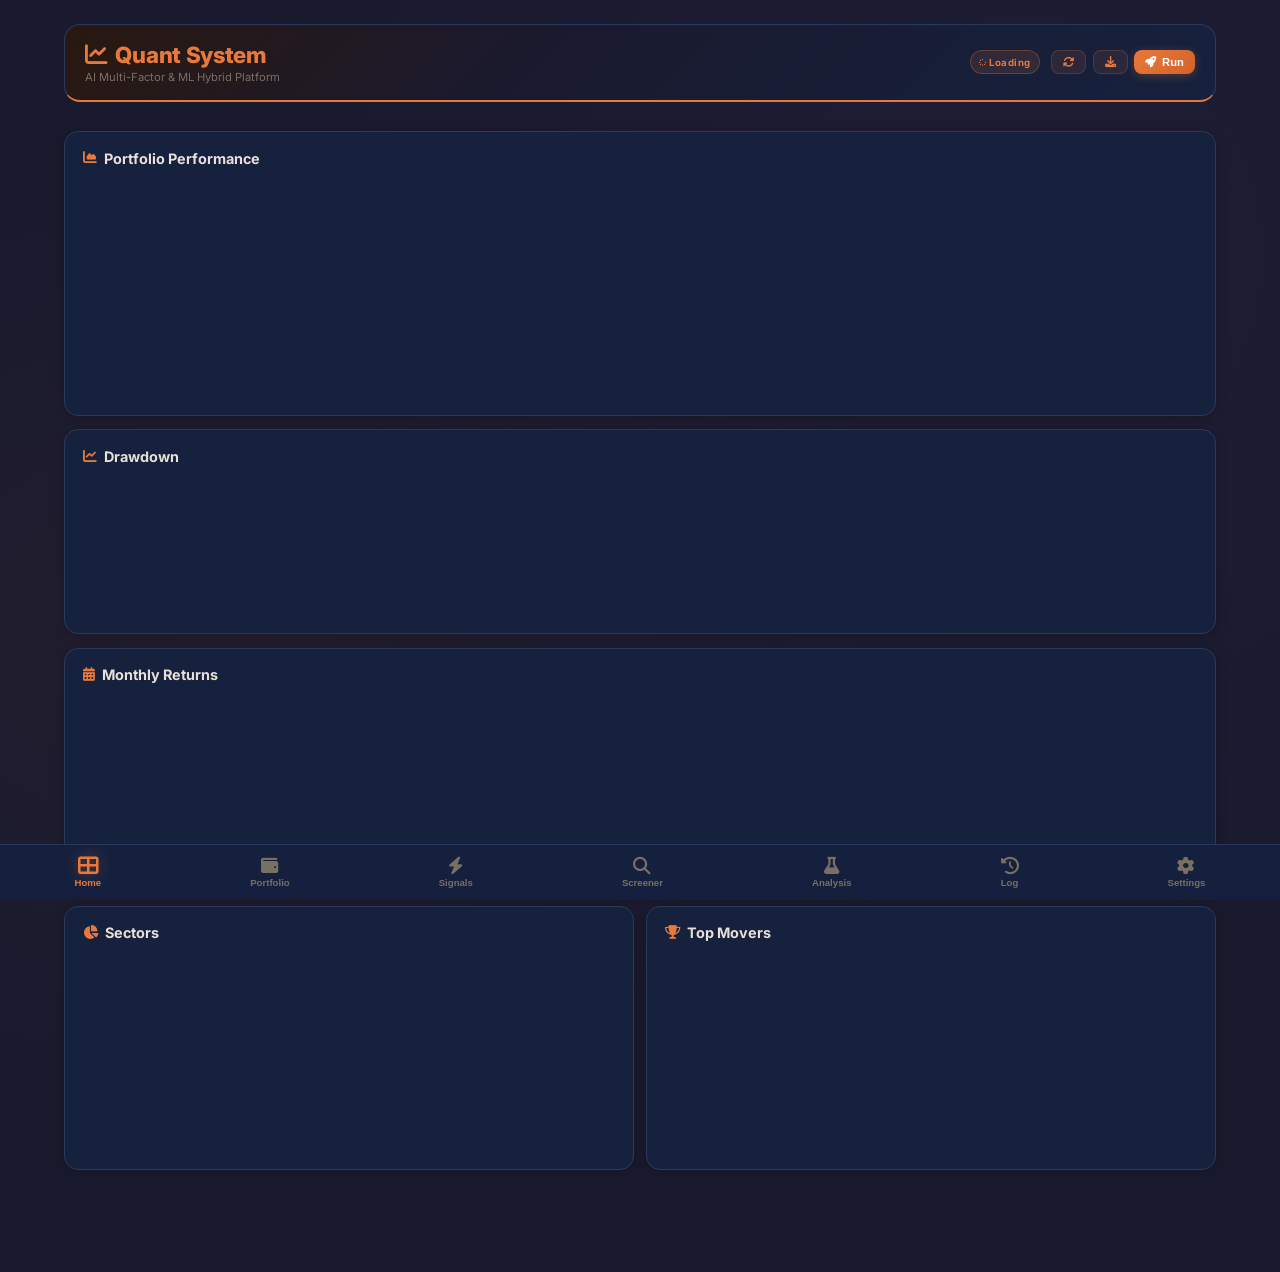
==== commit 2fa0213c: "Add Korean stock market support with US/KR toggle - 70 Korean stocks (7 sectors): IT/반도체, 바이오, 금융, 소" ====
--- a/index.html
+++ b/index.html
@@ -273,8 +273,12 @@
 
     <!-- ===== PAGE: Signals ===== -->
     <div id="page-signals" class="page">
+        <div style="display:flex;gap:.4rem;margin-bottom:.85rem">
+            <button class="btn btn-primary" id="sigUS" onclick="switchMarket('US')" style="flex:1;justify-content:center"><i class="fas fa-flag-usa"></i> US</button>
+            <button class="btn btn-outline" id="sigKR" onclick="switchMarket('KR')" style="flex:1;justify-content:center"><span style="font-size:.85rem">🇰🇷</span> KR</button>
+        </div>
         <div class="card">
-            <div class="card-title"><i class="fas fa-bolt"></i> AI Buy Signals</div>
+            <div class="card-title"><i class="fas fa-bolt"></i> AI Buy Signals <span id="sigMarketLabel" style="font-size:.65rem;color:var(--text3);font-weight:400;margin-left:.3rem">(US Market)</span></div>
             <p style="font-size:.75rem;color:var(--text3);margin-bottom:.75rem">Multi-factor + ML model recommendations. Tap for details.</p>
             <div id="signalsList"></div>
         </div>
@@ -284,25 +288,31 @@
 
     <!-- ===== PAGE: Screener ===== -->
     <div id="page-screener" class="page">
+        <!-- Market Toggle -->
+        <div style="display:flex;gap:.4rem;margin-bottom:.85rem">
+            <button class="btn btn-primary" id="mktUS" onclick="switchMarket('US')" style="flex:1;justify-content:center"><i class="fas fa-flag-usa"></i> US Market</button>
+            <button class="btn btn-outline" id="mktKR" onclick="switchMarket('KR')" style="flex:1;justify-content:center"><span style="font-size:.85rem">🇰🇷</span> 한국 주식</button>
+        </div>
         <!-- Ticker Search -->
         <div class="card">
             <div class="card-title"><i class="fas fa-crosshairs"></i> Ticker Lookup & Prediction</div>
             <div style="display:flex;gap:.5rem;margin-bottom:.6rem">
-                <input type="text" id="searchTicker" placeholder="Enter ticker (e.g. PLTR, SOFI, RIVN...)" autocomplete="off"
+                <input type="text" id="searchTicker" placeholder="Enter ticker (e.g. AAPL, 005930...)" autocomplete="off"
                     style="flex:1;padding:.6rem .8rem;border:1.5px solid var(--border);background:var(--bg);color:var(--text);border-radius:10px;font-size:.85rem;font-family:inherit;-webkit-appearance:none"
                     onkeydown="if(event.key==='Enter')searchStock()">
                 <button class="btn btn-primary" onclick="searchStock()"><i class="fas fa-search"></i> Analyze</button>
             </div>
+            <p id="searchHint" style="font-size:.7rem;color:var(--text3);margin-bottom:.5rem">US: AAPL, TSLA, PLTR... | KR: 005930, 000660, 373220...</p>
             <div id="searchResult"></div>
         </div>
         <!-- Sector Screener -->
         <div class="card">
-            <div class="card-title"><i class="fas fa-search-dollar"></i> Stock Screener <span style="font-size:.65rem;color:var(--text3);font-weight:400;margin-left:.3rem">(70 stocks, 7 sectors)</span></div>
+            <div class="card-title"><i class="fas fa-search-dollar"></i> Stock Screener <span id="screenerCount" style="font-size:.65rem;color:var(--text3);font-weight:400;margin-left:.3rem">(70 stocks, 7 sectors)</span></div>
             <div class="filter-row" id="screenerFilters"></div>
             <div id="screenerResults"></div>
         </div>
         <div class="card"><div class="card-title"><i class="fas fa-gem"></i> Hidden Champions</div>
-            <p style="font-size:.75rem;color:var(--text3);margin-bottom:.6rem">Mid-cap stocks with strong momentum + quality factors</p>
+            <p style="font-size:.75rem;color:var(--text3);margin-bottom:.6rem" id="hiddenDesc">Mid-cap stocks with strong momentum + quality factors</p>
             <div id="hiddenChampions"></div>
         </div>
     </div>
@@ -400,7 +410,7 @@
         <div class="form-group"><label>Quantity</label><input type="number" id="aQty" placeholder="0" step="1"></div>
         <div class="form-group"><label>Current Price</label><input type="number" id="aCur" placeholder="0" step="0.01"></div>
         <div class="form-group"><label>Sector</label>
-            <select id="aSector"><option>Tech</option><option>Healthcare</option><option>Finance</option><option>Consumer</option><option>Energy</option><option>Industrial</option><option>Communication</option><option>Other</option></select></div>
+            <select id="aSector"><option>Tech</option><option>Healthcare</option><option>Finance</option><option>Consumer</option><option>Energy</option><option>Industrial</option><option>Communication</option><option>IT</option><option>바이오</option><option>금융</option><option>소비재</option><option>엔터</option><option>에너지</option><option>산업재</option><option>Other</option></select></div>
         <div style="display:flex;gap:.6rem">
             <button class="btn btn-primary" style="flex:1" onclick="addStock()">Add</button>
             <button class="btn btn-outline" style="flex:1" onclick="closeModals()">Cancel</button>
@@ -545,8 +555,109 @@
     {s:'PLTR',n:'Palantir',sec:'Tech',sc:.80,cp:0,mom:1.7,qual:0.5,r:'AI/ML platform, gov + commercial'},
 ];
 
+// Korean Signals (10 per sector, Yahoo ticker = code.KS for KOSPI, code.KQ for KOSDAQ)
+const signalsKR=[
+    // IT/반도체 (10)
+    {s:'005930.KS',n:'삼성전자',sec:'IT',sc:.93,tp:0,cp:0,f:{mom:0.8,val:1.2,qual:1.5,risk:0.3},r:'AI 반도체 HBM, 파운드리'},
+    {s:'000660.KS',n:'SK하이닉스',sec:'IT',sc:.91,tp:0,cp:0,f:{mom:1.7,val:-0.3,qual:1.0,risk:-0.5},r:'HBM3E 독점, AI 메모리'},
+    {s:'035420.KS',n:'NAVER',sec:'IT',sc:.82,tp:0,cp:0,f:{mom:0.5,val:0.8,qual:1.2,risk:0.1},r:'검색 + 커머스 + AI HyperCLOVA'},
+    {s:'035720.KS',n:'카카오',sec:'IT',sc:.72,tp:0,cp:0,f:{mom:-0.5,val:1.0,qual:0.6,risk:-0.4},r:'플랫폼 규제 완화 기대'},
+    {s:'006400.KS',n:'삼성SDI',sec:'IT',sc:.79,tp:0,cp:0,f:{mom:-0.2,val:0.9,qual:1.3,risk:0.0},r:'전고체 배터리, BMW 공급'},
+    {s:'373220.KS',n:'LG에너지솔루션',sec:'IT',sc:.81,tp:0,cp:0,f:{mom:0.3,val:-0.5,qual:1.1,risk:-0.2},r:'北미 배터리 공장 확대'},
+    {s:'000270.KS',n:'기아',sec:'IT',sc:.84,tp:0,cp:0,f:{mom:1.0,val:1.5,qual:1.2,risk:0.6},r:'EV + HEV, 역대급 실적'},
+    {s:'005380.KS',n:'현대차',sec:'IT',sc:.83,tp:0,cp:0,f:{mom:0.9,val:1.3,qual:1.1,risk:0.5},r:'전동화 + 로보틱스'},
+    {s:'009150.KS',n:'삼성전기',sec:'IT',sc:.76,tp:0,cp:0,f:{mom:0.4,val:0.7,qual:1.0,risk:0.2},r:'MLCC AI 서버 수요'},
+    {s:'017670.KS',n:'SK텔레콤',sec:'IT',sc:.75,tp:0,cp:0,f:{mom:0.3,val:1.1,qual:1.3,risk:0.8},r:'AI 인프라 + 구독 성장'},
+    // 바이오/헬스케어 (10)
+    {s:'207940.KS',n:'삼성바이오로직스',sec:'바이오',sc:.87,tp:0,cp:0,f:{mom:1.0,val:-1.0,qual:1.5,risk:0.1},r:'CMO/CDO 글로벌 1위'},
+    {s:'068270.KS',n:'셀트리온',sec:'바이오',sc:.80,tp:0,cp:0,f:{mom:0.6,val:0.5,qual:1.0,risk:-0.1},r:'바이오시밀러 파이프라인'},
+    {s:'326030.KS',n:'SK바이오팜',sec:'바이오',sc:.77,tp:0,cp:0,f:{mom:0.2,val:-0.3,qual:0.8,risk:-0.3},r:'엑스코프리 글로벌 확대'},
+    {s:'000100.KS',n:'유한양행',sec:'바이오',sc:.78,tp:0,cp:0,f:{mom:0.7,val:0.4,qual:1.2,risk:0.4},r:'레이저티닙 FDA 승인'},
+    {s:'128940.KS',n:'한미약품',sec:'바이오',sc:.76,tp:0,cp:0,f:{mom:0.5,val:0.3,qual:0.9,risk:0.1},r:'GLP-1 비만치료제 기대'},
+    {s:'196170.KQ',n:'알테오젠',sec:'바이오',sc:.85,tp:0,cp:0,f:{mom:1.8,val:-1.5,qual:0.7,risk:-0.8},r:'SC 플랫폼 기술, 글로벌 L/O'},
+    {s:'145020.KS',n:'휴젤',sec:'바이오',sc:.74,tp:0,cp:0,f:{mom:0.8,val:0.6,qual:1.1,risk:0.3},r:'보톡스 + 필러 해외 진출'},
+    {s:'012790.KS',n:'신일제약',sec:'바이오',sc:.65,tp:0,cp:0,f:{mom:-0.3,val:1.2,qual:0.5,risk:0.2},r:'제네릭 안정 성장'},
+    {s:'302440.KQ',n:'SK바이오사이언스',sec:'바이오',sc:.71,tp:0,cp:0,f:{mom:-0.4,val:0.8,qual:0.7,risk:-0.2},r:'백신 CDMO 전환'},
+    {s:'091990.KS',n:'셀트리온헬스케어',sec:'바이오',sc:.73,tp:0,cp:0,f:{mom:0.3,val:0.6,qual:0.8,risk:0.0},r:'바이오시밀러 유통'},
+    // 금융 (10)
+    {s:'105560.KS',n:'KB금융',sec:'금융',sc:.82,tp:0,cp:0,f:{mom:0.9,val:1.5,qual:1.3,risk:0.7},r:'밸류업 배당 확대'},
+    {s:'055550.KS',n:'신한지주',sec:'금융',sc:.80,tp:0,cp:0,f:{mom:0.7,val:1.4,qual:1.2,risk:0.6},r:'비은행 포트폴리오'},
+    {s:'086790.KS',n:'하나금융지주',sec:'금융',sc:.79,tp:0,cp:0,f:{mom:0.8,val:1.6,qual:1.1,risk:0.5},r:'자사주 소각, 밸류업'},
+    {s:'316140.KS',n:'우리금융지주',sec:'금융',sc:.76,tp:0,cp:0,f:{mom:0.5,val:1.7,qual:0.9,risk:0.4},r:'비은행 인수 전략'},
+    {s:'000810.KS',n:'삼성화재',sec:'금융',sc:.78,tp:0,cp:0,f:{mom:0.6,val:1.3,qual:1.4,risk:0.8},r:'손해보험 시장 1위'},
+    {s:'032830.KS',n:'삼성생명',sec:'금융',sc:.74,tp:0,cp:0,f:{mom:0.3,val:1.5,qual:1.0,risk:0.6},r:'K-ICS 자본 건전성'},
+    {s:'024110.KS',n:'기업은행',sec:'금융',sc:.73,tp:0,cp:0,f:{mom:0.4,val:1.8,qual:0.8,risk:0.5},r:'중소기업 대출, 고배당'},
+    {s:'006800.KS',n:'미래에셋증권',sec:'금융',sc:.75,tp:0,cp:0,f:{mom:0.5,val:1.2,qual:0.9,risk:0.1},r:'글로벌 자산관리'},
+    {s:'071050.KS',n:'한국금융지주',sec:'금융',sc:.77,tp:0,cp:0,f:{mom:0.6,val:1.1,qual:1.2,risk:0.3},r:'한국투자증권 실적'},
+    {s:'138930.KS',n:'BNK금융지주',sec:'금융',sc:.70,tp:0,cp:0,f:{mom:0.3,val:1.6,qual:0.7,risk:0.4},r:'지방은행 밸류업'},
+    // 소비재 (10)
+    {s:'051900.KS',n:'LG생활건강',sec:'소비재',sc:.72,tp:0,cp:0,f:{mom:-0.3,val:0.8,qual:1.2,risk:0.1},r:'중국 리오프닝 수혜'},
+    {s:'090430.KS',n:'아모레퍼시픽',sec:'소비재',sc:.70,tp:0,cp:0,f:{mom:-0.4,val:0.7,qual:0.9,risk:-0.1},r:'브랜드 리뉴얼, 해외'},
+    {s:'097950.KS',n:'CJ제일제당',sec:'소비재',sc:.76,tp:0,cp:0,f:{mom:0.3,val:0.9,qual:1.3,risk:0.5},r:'비비고 글로벌 확대'},
+    {s:'004170.KS',n:'신세계',sec:'소비재',sc:.68,tp:0,cp:0,f:{mom:-0.2,val:1.1,qual:0.8,risk:0.2},r:'백화점 + 이마트'},
+    {s:'069960.KS',n:'현대백화점',sec:'소비재',sc:.67,tp:0,cp:0,f:{mom:-0.3,val:1.0,qual:0.9,risk:0.3},r:'더현대 MZ 소비'},
+    {s:'003550.KS',n:'LG',sec:'소비재',sc:.74,tp:0,cp:0,f:{mom:0.2,val:1.2,qual:1.1,risk:0.6},r:'지주사 할인 해소'},
+    {s:'282330.KS',n:'BGF리테일',sec:'소비재',sc:.71,tp:0,cp:0,f:{mom:0.1,val:0.8,qual:1.0,risk:0.5},r:'CU 편의점 확장'},
+    {s:'271560.KS',n:'오리온',sec:'소비재',sc:.78,tp:0,cp:0,f:{mom:0.6,val:0.7,qual:1.4,risk:0.6},r:'해외 스낵 고성장'},
+    {s:'004990.KS',n:'롯데지주',sec:'소비재',sc:.63,tp:0,cp:0,f:{mom:-0.6,val:1.3,qual:0.4,risk:-0.3},r:'구조조정 + 밸류업'},
+    {s:'018260.KS',n:'삼성에스디에스',sec:'소비재',sc:.77,tp:0,cp:0,f:{mom:0.4,val:0.6,qual:1.3,risk:0.4},r:'IT서비스 + 물류 AI'},
+    // 엔터/미디어 (10)
+    {s:'352820.KS',n:'하이브',sec:'엔터',sc:.78,tp:0,cp:0,f:{mom:0.3,val:-0.5,qual:0.8,risk:-0.4},r:'BTS 컴백, 위버스 성장'},
+    {s:'041510.KS',n:'에스엠',sec:'엔터',sc:.74,tp:0,cp:0,f:{mom:0.5,val:0.3,qual:0.7,risk:-0.2},r:'에스파, NCT 글로벌 투어'},
+    {s:'122870.KS',n:'와이지엔터',sec:'엔터',sc:.72,tp:0,cp:0,f:{mom:0.4,val:0.2,qual:0.6,risk:-0.3},r:'블랙핑크, 베이비몬스터'},
+    {s:'035760.KS',n:'CJ ENM',sec:'엔터',sc:.69,tp:0,cp:0,f:{mom:-0.1,val:0.9,qual:0.5,risk:-0.1},r:'OTT 티빙 + 콘텐츠'},
+    {s:'034830.KS',n:'한국토지신탁',sec:'엔터',sc:.64,tp:0,cp:0,f:{mom:-0.3,val:1.4,qual:0.6,risk:0.3},r:'부동산 신탁'},
+    {s:'030000.KS',n:'제일기획',sec:'엔터',sc:.73,tp:0,cp:0,f:{mom:0.2,val:0.8,qual:1.1,risk:0.5},r:'삼성 광고 + 디지털'},
+    {s:'036570.KS',n:'엔씨소프트',sec:'엔터',sc:.66,tp:0,cp:0,f:{mom:-0.8,val:1.2,qual:0.4,risk:-0.6},r:'신작 리니지W, TL'},
+    {s:'251270.KS',n:'넷마블',sec:'엔터',sc:.64,tp:0,cp:0,f:{mom:-0.5,val:0.6,qual:0.3,risk:-0.5},r:'게임 포트폴리오 다변화'},
+    {s:'263750.KS',n:'펄어비스',sec:'엔터',sc:.68,tp:0,cp:0,f:{mom:0.1,val:0.4,qual:0.5,risk:-0.3},r:'붉은사막 출시 기대'},
+    {s:'259960.KS',n:'크래프톤',sec:'엔터',sc:.80,tp:0,cp:0,f:{mom:0.9,val:0.7,qual:1.0,risk:0.2},r:'배틀그라운드, 인조이'},
+    // 에너지/소재 (10)
+    {s:'005490.KS',n:'POSCO홀딩스',sec:'에너지',sc:.79,tp:0,cp:0,f:{mom:0.4,val:1.3,qual:1.1,risk:0.2},r:'2차전지 소재 + 철강'},
+    {s:'010130.KS',n:'고려아연',sec:'에너지',sc:.77,tp:0,cp:0,f:{mom:0.5,val:0.9,qual:1.2,risk:0.4},r:'아연 + 2차전지 리사이클링'},
+    {s:'051910.KS',n:'LG화학',sec:'에너지',sc:.78,tp:0,cp:0,f:{mom:0.2,val:0.8,qual:1.0,risk:-0.1},r:'양극재 + 신약 사업'},
+    {s:'096770.KS',n:'SK이노베이션',sec:'에너지',sc:.73,tp:0,cp:0,f:{mom:-0.1,val:1.0,qual:0.7,risk:-0.3},r:'배터리 분사 후 밸류업'},
+    {s:'011170.KS',n:'롯데케미칼',sec:'에너지',sc:.62,tp:0,cp:0,f:{mom:-0.7,val:1.5,qual:0.3,risk:-0.8},r:'석화 업황 바닥 기대'},
+    {s:'006260.KS',n:'LS',sec:'에너지',sc:.81,tp:0,cp:0,f:{mom:1.2,val:0.6,qual:1.0,risk:0.1},r:'전력 인프라 + 전선'},
+    {s:'267260.KS',n:'HD현대일렉트릭',sec:'에너지',sc:.88,tp:0,cp:0,f:{mom:1.8,val:-0.3,qual:1.3,risk:-0.2},r:'변압기 슈퍼사이클'},
+    {s:'042670.KS',n:'HD현대인프라코어',sec:'에너지',sc:.75,tp:0,cp:0,f:{mom:0.6,val:1.1,qual:0.8,risk:0.3},r:'건설장비 수출'},
+    {s:'003670.KS',n:'포스코퓨처엠',sec:'에너지',sc:.76,tp:0,cp:0,f:{mom:-0.2,val:0.5,qual:0.9,risk:-0.4},r:'양극재/음극재 소재'},
+    {s:'078930.KS',n:'GS',sec:'에너지',sc:.72,tp:0,cp:0,f:{mom:0.3,val:1.2,qual:0.9,risk:0.5},r:'정유/발전 + 신재생'},
+    // 산업재 (10)
+    {s:'329180.KS',n:'HD현대중공업',sec:'산업재',sc:.84,tp:0,cp:0,f:{mom:1.3,val:0.5,qual:1.0,risk:0.1},r:'조선 슈퍼사이클, LNG선'},
+    {s:'009540.KS',n:'HD한국조선해양',sec:'산업재',sc:.82,tp:0,cp:0,f:{mom:1.2,val:0.4,qual:0.9,risk:0.0},r:'수주 잔고 역대 최대'},
+    {s:'010140.KS',n:'삼성중공업',sec:'산업재',sc:.79,tp:0,cp:0,f:{mom:1.0,val:0.7,qual:0.7,risk:-0.1},r:'LNG FPSO, 드릴십'},
+    {s:'003490.KS',n:'대한항공',sec:'산업재',sc:.77,tp:0,cp:0,f:{mom:0.6,val:0.8,qual:1.0,risk:0.3},r:'아시아나 합병 시너지'},
+    {s:'028050.KS',n:'삼성엔지니어링',sec:'산업재',sc:.78,tp:0,cp:0,f:{mom:0.7,val:0.6,qual:1.1,risk:0.2},r:'중동 플랜트 수주'},
+    {s:'047050.KS',n:'포스코인터내셔널',sec:'산업재',sc:.76,tp:0,cp:0,f:{mom:0.5,val:0.9,qual:0.8,risk:0.1},r:'LNG 트레이딩 + 미얀마'},
+    {s:'034020.KS',n:'두산에너빌리티',sec:'산업재',sc:.80,tp:0,cp:0,f:{mom:1.1,val:0.3,qual:0.8,risk:-0.2},r:'원전 SMR + 가스터빈'},
+    {s:'012450.KS',n:'한화에어로스페이스',sec:'산업재',sc:.86,tp:0,cp:0,f:{mom:1.6,val:-0.2,qual:1.2,risk:-0.1},r:'K방산 수출, 항공엔진'},
+    {s:'047810.KS',n:'한국항공우주',sec:'산업재',sc:.83,tp:0,cp:0,f:{mom:1.3,val:0.1,qual:1.0,risk:0.0},r:'KF-21, 수리온, 방산수출'},
+    {s:'064350.KS',n:'현대로템',sec:'산업재',sc:.81,tp:0,cp:0,f:{mom:1.4,val:0.4,qual:0.9,risk:-0.1},r:'K2 전차, 수소전기차'},
+];
+
+const hiddenGemsKR=[
+    {s:'196170.KQ',n:'알테오젠',sec:'바이오',sc:.85,cp:0,mom:1.8,qual:0.7,r:'SC 플랫폼 L/O 대형 딜'},
+    {s:'267260.KS',n:'HD현대일렉트릭',sec:'에너지',sc:.88,cp:0,mom:1.8,qual:1.3,r:'변압기 글로벌 수요 폭증'},
+    {s:'012450.KS',n:'한화에어로스페이스',sec:'산업재',sc:.86,cp:0,mom:1.6,qual:1.2,r:'K방산 수출 역대급'},
+    {s:'259960.KS',n:'크래프톤',sec:'엔터',sc:.80,cp:0,mom:0.9,qual:1.0,r:'배그 + 인조이 신작'},
+    {s:'006260.KS',n:'LS',sec:'에너지',sc:.81,cp:0,mom:1.2,qual:1.0,r:'전력 인프라 슈퍼사이클'},
+    {s:'000270.KS',n:'기아',sec:'IT',sc:.84,cp:0,mom:1.0,qual:1.2,r:'EV6/EV9 + 역대급 주주환원'},
+    {s:'003670.KS',n:'포스코퓨처엠',sec:'에너지',sc:.76,cp:0,mom:-0.2,qual:0.9,r:'2차전지 소재 핵심'},
+    {s:'064350.KS',n:'현대로템',sec:'산업재',sc:.81,cp:0,mom:1.4,qual:0.9,r:'K2전차 수출 대박'},
+    {s:'047050.KS',n:'포스코인터내셔널',sec:'산업재',sc:.76,cp:0,mom:0.5,qual:0.8,r:'LNG 사업 확대'},
+    {s:'128940.KS',n:'한미약품',sec:'바이오',sc:.76,cp:0,mom:0.5,qual:0.9,r:'GLP-1 비만치료제'},
+];
+
+// Current market selection
+let currentMarket='US'; // 'US' or 'KR'
+function getSignals(){return currentMarket==='US'?signals:signalsKR}
+function getHiddenGems(){return currentMarket==='US'?hiddenGems:hiddenGemsKR}
+function getSectors(){return currentMarket==='US'?['Tech','Healthcare','Finance','Consumer','Communication','Energy','Industrial']:['IT','바이오','금융','소비재','엔터','에너지','산업재']}
+
 // ===== Real-time Price Fetching =====
 const ALL_TICKERS=[...signals.map(s=>s.s),...hiddenGems.map(h=>h.s)];
+const ALL_TICKERS_KR=[...signalsKR.map(s=>s.s),...hiddenGemsKR.map(h=>h.s)];
 
 function updateDataStatus(status,msg){
     const el=document.getElementById('dataStatus');
@@ -615,41 +726,37 @@
     return null;
 }
 
-function applyPrices(prices){
+function applyPricesToList(prices,sigList,gemList){
     if(!prices)return;
-    priceCache=prices;
-    // Update signals
-    signals.forEach(sig=>{
+    Object.assign(priceCache,prices);
+    sigList.forEach(sig=>{
         if(prices[sig.s]){
             sig.cp=prices[sig.s].price;
-            sig.tp=Math.round(sig.cp*(1+(.05+sig.sc*.15))*100)/100; // target = current * (1 + upside based on score)
+            sig.tp=Math.round(sig.cp*(1+(.05+sig.sc*.15))*100)/100;
             sig._change=prices[sig.s].change;
             sig._changePct=prices[sig.s].changePct;
             sig._prevClose=prices[sig.s].prevClose;
         }
     });
-    // Update hidden gems
-    hiddenGems.forEach(h=>{
-        if(prices[h.s]){
-            h.cp=prices[h.s].price;
-            h._change=prices[h.s].change;
-            h._changePct=prices[h.s].changePct;
-        }
+    gemList.forEach(h=>{
+        if(prices[h.s]){h.cp=prices[h.s].price;h._change=prices[h.s].change;h._changePct=prices[h.s].changePct;}
     });
-    // Update screenerAll
+    // Update portfolio current prices
+    const p=portfolio();let updated=false;
+    p.forEach(stock=>{if(prices[stock.symbol]){stock.currentPrice=prices[stock.symbol].price;updated=true;}});
+    if(updated)save(SK,p);
+}
+function applyPrices(prices){
+    if(!prices)return;
+    applyPricesToList(prices,signals,hiddenGems);
+    applyPricesToList(prices,signalsKR,hiddenGemsKR);
+    rebuildScreenerAll();
+    save(PCK,{prices:priceCache,timestamp:Date.now()});
+}
+function rebuildScreenerAll(){
+    const sigs=getSignals(),gems=getHiddenGems();
     screenerAll.length=0;
-    screenerAll.push(...signals,...hiddenGems.map(h=>({s:h.s,n:h.n,sec:h.sec,sc:h.sc,tp:Math.round(h.cp*1.15*100)/100,cp:h.cp,f:{mom:h.mom,val:0,qual:h.qual,risk:0},r:h.r,_change:h._change,_changePct:h._changePct})));
-
-    // Update portfolio current prices
-    const p=portfolio();
-    let updated=false;
-    p.forEach(stock=>{
-        if(prices[stock.symbol]){stock.currentPrice=prices[stock.symbol].price;updated=true;}
-    });
-    if(updated)save(SK,p);
-
-    // Save to cache
-    save(PCK,{prices,timestamp:Date.now()});
+    screenerAll.push(...sigs,...gems.map(h=>({s:h.s,n:h.n,sec:h.sec,sc:h.sc,tp:Math.round((h.cp||1)*1.15*100)/100,cp:h.cp,f:{mom:h.mom,val:0,qual:h.qual,risk:0},r:h.r,_change:h._change,_changePct:h._changePct})));
 }
 
 async function refreshPrices(){
@@ -657,9 +764,10 @@
     icon.classList.add('fa-spin');
     updateDataStatus('loading');
 
-    // Gather all tickers including portfolio
-    const portTickers=portfolio().map(s=>s.symbol).filter(t=>!ALL_TICKERS.includes(t));
-    const allTickers=[...ALL_TICKERS,...portTickers];
+    const portTickers=portfolio().map(s=>s.symbol).filter(t=>!ALL_TICKERS.includes(t)&&!ALL_TICKERS_KR.includes(t));
+    // Deduplicate KR tickers (some appear in both signals and hiddenGems)
+    const krUnique=[...new Set(ALL_TICKERS_KR)];
+    const allTickers=[...ALL_TICKERS,...krUnique,...portTickers];
 
     const prices=await fetchPricesFromYahoo(allTickers);
     icon.classList.remove('fa-spin');
@@ -670,34 +778,38 @@
         toast('Prices updated! '+Object.keys(prices).length+' stocks','success');
     }else{
         updateDataStatus('error');
-        toast('Failed to fetch prices. Using cached data.','error');
+        toast('Failed to fetch. Using cached data.','error');
     }
     renderAll();
 }
 
 async function initPrices(){
-    // Try loading from cache first
     const cached=load(PCK);
     if(cached&&cached.prices&&cached.timestamp){
         const age=Date.now()-cached.timestamp;
-        applyPrices(cached.prices);
-        if(age<15*60*1000){ // cache valid for 15 minutes
+        priceCache=cached.prices;
+        applyPricesToList(cached.prices,signals,hiddenGems);
+        applyPricesToList(cached.prices,signalsKR,hiddenGemsKR);
+        rebuildScreenerAll();
+        if(age<15*60*1000){
             isLive=true;lastUpdate=new Date(cached.timestamp);
             updateDataStatus('cached','Cached '+Math.round(age/60000)+'m ago');
-            renderAll();
-            return;
+            renderAll();return;
         }
     }
-    // Fetch fresh prices
     updateDataStatus('loading');
-    const portTickers=portfolio().map(s=>s.symbol).filter(t=>!ALL_TICKERS.includes(t));
-    const allTickers=[...ALL_TICKERS,...portTickers];
+    const portTickers=portfolio().map(s=>s.symbol).filter(t=>!ALL_TICKERS.includes(t)&&!ALL_TICKERS_KR.includes(t));
+    const krUnique=[...new Set(ALL_TICKERS_KR)];
+    const allTickers=[...ALL_TICKERS,...krUnique,...portTickers];
     const prices=await fetchPricesFromYahoo(allTickers);
     if(prices&&Object.keys(prices).length>0){
         applyPrices(prices);isLive=true;lastUpdate=new Date();
         updateDataStatus('live');
     }else if(cached&&cached.prices){
-        applyPrices(cached.prices);
+        priceCache=cached.prices;
+        applyPricesToList(cached.prices,signals,hiddenGems);
+        applyPricesToList(cached.prices,signalsKR,hiddenGemsKR);
+        rebuildScreenerAll();
         updateDataStatus('cached','Using old cache');
     }else{
         updateDataStatus('error');
@@ -707,29 +819,66 @@
 
 // Auto-refresh every 5 minutes during market hours
 setInterval(()=>{
-    const now=new Date();const h=now.getUTCHours();
-    // US market: 14:30-21:00 UTC (9:30-16:00 ET)
-    if(h>=14&&h<=21&&now.getUTCDay()>=1&&now.getUTCDay()<=5){refreshPrices();}
+    const now=new Date();const h=now.getUTCHours();const d=now.getUTCDay();
+    // US: 14:30-21:00 UTC | KR: 00:00-06:30 UTC (09:00-15:30 KST)
+    const usOpen=h>=14&&h<=21&&d>=1&&d<=5;
+    const krOpen=h>=0&&h<7&&d>=1&&d<=5;
+    if(usOpen||krOpen)refreshPrices();
 },5*60*1000);
+
+// ===== Market Switching =====
+function switchMarket(mkt){
+    currentMarket=mkt;
+    rebuildScreenerAll();
+    // Update toggle buttons
+    document.getElementById('mktUS').className='btn '+(mkt==='US'?'btn-primary':'btn-outline');
+    document.getElementById('mktKR').className='btn '+(mkt==='KR'?'btn-primary':'btn-outline');
+    document.getElementById('sigUS').className='btn '+(mkt==='US'?'btn-primary':'btn-outline');
+    document.getElementById('sigKR').className='btn '+(mkt==='KR'?'btn-primary':'btn-outline');
+    // Update labels
+    document.getElementById('sigMarketLabel').textContent=mkt==='US'?'(US Market)':'(한국 시장)';
+    document.getElementById('screenerCount').textContent=mkt==='US'?'(70 stocks, 7 sectors)':'(70 종목, 7 섹터)';
+    document.getElementById('hiddenDesc').textContent=mkt==='US'?'Mid-cap stocks with strong momentum + quality factors':'강한 모멘텀 + 퀄리티 중소형주';
+    document.getElementById('searchHint').textContent=mkt==='US'?'US: AAPL, TSLA, PLTR... | KR: 005930, 000660, 373220...':'KR: 005930, 000660... | US: AAPL, TSLA...';
+    document.getElementById('searchTicker').placeholder=mkt==='US'?'Enter ticker (e.g. AAPL, 005930...)':'종목코드 입력 (예: 005930, AAPL...)';
+    renderSigs();renderScreener();
+}
 
 // ===== Ticker Search & Prediction =====
 const searchHistory=load('qis_search_v1')||[];
 
+// Convert user input to Yahoo Finance ticker
+function toYahooTicker(raw){
+    raw=raw.trim().toUpperCase();
+    // If pure digits (Korean stock code), auto-detect KOSPI/KOSDAQ
+    if(/^\d{6}$/.test(raw)){
+        // Try .KS first (KOSPI), fallback to .KQ (KOSDAQ) handled in search
+        return {ticker:raw+'.KS',alt:raw+'.KQ',isKR:true,display:raw};
+    }
+    // Already has .KS or .KQ suffix
+    if(/^\d{6}\.(KS|KQ)$/.test(raw))return {ticker:raw,alt:null,isKR:true,display:raw.split('.')[0]};
+    // US ticker
+    return {ticker:raw,alt:null,isKR:false,display:raw};
+}
+
 async function searchStock(){
     const input=document.getElementById('searchTicker');
-    const ticker=input.value.trim().toUpperCase();
+    const rawInput=input.value.trim().toUpperCase();
     const box=document.getElementById('searchResult');
-    if(!ticker){toast('Enter a ticker symbol','error');return}
-
-    box.innerHTML='<div style="text-align:center;padding:1.5rem;color:var(--text3)"><i class="fas fa-spinner fa-spin" style="font-size:1.5rem;color:var(--orange)"></i><p style="margin-top:.5rem">Analyzing '+ticker+'...</p></div>';
+    if(!rawInput){toast('Enter a ticker symbol','error');return}
+
+    const parsed=toYahooTicker(rawInput);
+    let ticker=parsed.ticker;
+
+    box.innerHTML='<div style="text-align:center;padding:1.5rem;color:var(--text3)"><i class="fas fa-spinner fa-spin" style="font-size:1.5rem;color:var(--orange)"></i><p style="margin-top:.5rem">Analyzing '+parsed.display+'...</p></div>';
 
     try{
-        // Fetch price data + historical for momentum calc
         const proxies=[
             url=>`https://corsproxy.io/?${encodeURIComponent(url)}`,
             url=>`https://api.allorigins.win/raw?url=${encodeURIComponent(url)}`,
         ];
         let chartData=null;
+        // Try primary ticker
         for(const proxy of proxies){
             try{
                 const url=`https://query1.finance.yahoo.com/v8/finance/chart/${ticker}?interval=1d&range=6mo`;
@@ -738,8 +887,20 @@
                 chartData=await res.json();break;
             }catch(e){continue;}
         }
+        // If KOSPI failed, try KOSDAQ
+        if((!chartData||!chartData.chart||!chartData.chart.result||!chartData.chart.result[0])&&parsed.alt){
+            ticker=parsed.alt;
+            for(const proxy of proxies){
+                try{
+                    const url=`https://query1.finance.yahoo.com/v8/finance/chart/${ticker}?interval=1d&range=6mo`;
+                    const res=await fetch(proxy(url),{signal:AbortSignal.timeout(10000)});
+                    if(!res.ok)continue;
+                    chartData=await res.json();break;
+                }catch(e){continue;}
+            }
+        }
         if(!chartData||!chartData.chart||!chartData.chart.result||!chartData.chart.result[0]){
-            box.innerHTML='<div style="text-align:center;padding:1.5rem"><i class="fas fa-exclamation-circle" style="font-size:2rem;color:var(--danger);margin-bottom:.5rem"></i><p style="color:var(--danger);font-weight:600">Ticker "'+ticker+'" not found</p><p style="color:var(--text3);font-size:.8rem">Check the symbol and try again</p></div>';
+            box.innerHTML='<div style="text-align:center;padding:1.5rem"><i class="fas fa-exclamation-circle" style="font-size:2rem;color:var(--danger);margin-bottom:.5rem"></i><p style="color:var(--danger);font-weight:600">"'+parsed.display+'" not found</p><p style="color:var(--text3);font-size:.8rem">'+(parsed.isKR?'6자리 종목코드를 확인하세요 (예: 005930)':'Check the symbol and try again')+'</p></div>';
             return;
         }
 
@@ -811,18 +972,25 @@
             save('qis_search_v1',searchHistory);
         }
 
+        // Currency formatting for search result
+        const isKR=parsed.isKR||(currency==='KRW');
+        const fmtP=v=>isKR?new Intl.NumberFormat('ko-KR',{style:'currency',currency:'KRW',maximumFractionDigits:0}).format(v):'$'+v.toFixed(2);
+        const fmtChg=v=>isKR?(v>=0?'+':'')+new Intl.NumberFormat('ko-KR',{maximumFractionDigits:0}).format(v)+'원':(v>=0?'+':'-')+'$'+Math.abs(v).toFixed(2);
+        const displayTicker=isKR?parsed.display:ticker;
+        const ratingKR=isKR?(aiScore>=0.8?'강력매수':aiScore>=0.65?'매수':aiScore>=0.5?'보유':aiScore>=0.35?'관망':'매도'):rating;
+
         // Render result
         box.innerHTML=`
         <div style="border:1px solid var(--border);border-radius:12px;overflow:hidden">
             <div style="background:linear-gradient(135deg,rgba(232,121,58,0.08),rgba(167,139,250,0.05));padding:1rem;border-bottom:1px solid var(--border)">
                 <div style="display:flex;justify-content:space-between;align-items:center">
                     <div>
-                        <div style="font-size:1.1rem;font-weight:800;color:var(--text)">${ticker} <span style="font-size:.7rem;color:var(--text3);font-weight:400">${exchange}</span></div>
+                        <div style="font-size:1.1rem;font-weight:800;color:var(--text)">${displayTicker} <span style="font-size:.7rem;color:var(--text3);font-weight:400">${exchange}</span></div>
                         <div style="font-size:.8rem;color:var(--text3)">${name} · ${currency}</div>
                     </div>
                     <div style="text-align:right">
-                        <div style="font-size:1.3rem;font-weight:800;color:var(--text)">$${price.toFixed(2)}</div>
-                        <div style="font-size:.85rem;font-weight:700;color:${dailyPct>=0?'var(--success)':'var(--danger)'}">${dailyPct>=0?'+':''}${dailyPct.toFixed(2)}% (${dailyChg>=0?'+':''}$${dailyChg.toFixed(2)})</div>
+                        <div style="font-size:1.3rem;font-weight:800;color:var(--text)">${fmtP(price)}</div>
+                        <div style="font-size:.85rem;font-weight:700;color:${dailyPct>=0?'var(--success)':'var(--danger)'}">${dailyPct>=0?'+':''}${dailyPct.toFixed(2)}% (${fmtChg(dailyChg)})</div>
                     </div>
                 </div>
             </div>
@@ -830,12 +998,12 @@
                 <div style="display:flex;align-items:center;gap:.6rem;margin-bottom:.85rem">
                     <div style="font-size:2rem;font-weight:900;color:${ratingColor}">${(aiScore*100).toFixed(0)}</div>
                     <div>
-                        <div style="font-size:.9rem;font-weight:700;color:${ratingColor}">${rating}</div>
+                        <div style="font-size:.9rem;font-weight:700;color:${ratingColor}">${ratingKR}</div>
                         <div style="font-size:.65rem;color:var(--text3)">AI Multi-Factor Score</div>
                     </div>
                     <div style="margin-left:auto;text-align:right">
                         <div style="font-size:.65rem;color:var(--text3)">TARGET</div>
-                        <div style="font-size:1rem;font-weight:700;color:var(--success)">$${targetPrice.toFixed(2)} (${upside>=0?'+':''}${upside.toFixed(1)}%)</div>
+                        <div style="font-size:1rem;font-weight:700;color:var(--success)">${fmtP(targetPrice)} (${upside>=0?'+':''}${upside.toFixed(1)}%)</div>
                     </div>
                 </div>
                 <div id="searchMiniChart" style="height:150px;margin-bottom:.85rem"></div>
@@ -855,8 +1023,8 @@
                     ].map(([l,v,c])=>`<div style="background:var(--bg);padding:.55rem;border-radius:8px;border:1px solid var(--border)"><div style="font-size:.6rem;color:var(--text3)">${l}</div><div style="font-size:.85rem;font-weight:700;color:${c}">${v}</div></div>`).join('')}
                 </div>
                 <div style="display:flex;gap:.5rem">
-                    <button class="btn btn-primary" style="flex:1" onclick="addSearchToPortfolio('${ticker}','${name.replace(/'/g,"\\'")}',${price})"><i class="fas fa-plus"></i> Add to Portfolio</button>
-                    <button class="btn btn-ghost" style="flex:1" onclick="addSearchToSignals('${ticker}','${name.replace(/'/g,"\\'")}',${price},${aiScore},${targetPrice},${momZ},${valZ},${qualZ},${riskZ})"><i class="fas fa-bookmark"></i> Watch</button>
+                    <button class="btn btn-primary" style="flex:1" onclick="addSearchToPortfolio('${ticker}','${name.replace(/'/g,"\\'")}',${price})"><i class="fas fa-plus"></i> ${isKR?'포트폴리오 추가':'Add to Portfolio'}</button>
+                    <button class="btn btn-ghost" style="flex:1" onclick="addSearchToSignals('${ticker}','${name.replace(/'/g,"\\'")}',${price},${aiScore},${targetPrice},${momZ},${valZ},${qualZ},${riskZ},'${isKR?'KR':'US'}')"><i class="fas fa-bookmark"></i> ${isKR?'관심종목':'Watch'}</button>
                 </div>
             </div>
         </div>`;
@@ -881,14 +1049,14 @@
     document.getElementById('addModal').classList.add('show');
 }
 
-function addSearchToSignals(sym,name,price,sc,tp,mom,val,qual,risk){
-    // Check if already exists
-    if(!signals.find(s=>s.s===sym)){
-        signals.push({s:sym,n:name,sec:'Custom',sc,tp,cp:price,f:{mom,val,qual,risk},r:'User-analyzed ticker',_changePct:0});
-        screenerAll.push({s:sym,n:name,sec:'Custom',sc,tp,cp:price,f:{mom,val,qual,risk},r:'User-analyzed ticker',_changePct:0});
+function addSearchToSignals(sym,name,price,sc,tp,mom,val,qual,risk,market){
+    const targetList=market==='KR'?signalsKR:signals;
+    if(!targetList.find(s=>s.s===sym)){
+        targetList.push({s:sym,n:name,sec:market==='KR'?'사용자':'Custom',sc,tp,cp:price,f:{mom,val,qual,risk},r:market==='KR'?'사용자 분석 종목':'User-analyzed ticker',_changePct:0});
+        rebuildScreenerAll();
     }
-    toast(sym+' added to watchlist','success');
-    renderSigs();
+    toast((name||sym)+' added!','success');
+    renderSigs();renderScreener();
 }
 
 // Screener universe (mutable - rebuilt when prices update)
@@ -905,7 +1073,11 @@
 function updateWeight(el){document.getElementById(el.id+'Val').textContent=parseFloat(el.value).toFixed(2)}
 
 // ===== Helpers =====
-function fmt(n){const s=settings();return s.currency==='KRW'?new Intl.NumberFormat('ko-KR',{style:'currency',currency:'KRW',maximumFractionDigits:0}).format(n):new Intl.NumberFormat('en-US',{style:'currency',currency:'USD',minimumFractionDigits:2}).format(n)}
+function isKRTicker(sym){return sym&&(sym.includes('.KS')||sym.includes('.KQ'))}
+function fmtKRW(n){return new Intl.NumberFormat('ko-KR',{style:'currency',currency:'KRW',maximumFractionDigits:0}).format(n)}
+function fmtUSD(n){return new Intl.NumberFormat('en-US',{style:'currency',currency:'USD',minimumFractionDigits:2}).format(n)}
+function fmt(n){const s=settings();return s.currency==='KRW'?fmtKRW(n):fmtUSD(n)}
+function fmtAuto(n,sym){return isKRTicker(sym)?fmtKRW(n):fmtUSD(n)}
 function pct(n){return(n>=0?'+':'')+n.toFixed(2)+'%'}
 function pc(v){return v>=0?'pnl-pos':'pnl-neg'}
 
@@ -947,18 +1119,23 @@
 
 // ===== Signal Detail =====
 function showSig(sig){
-    closeModals();const up=sig.cp?((sig.tp-sig.cp)/sig.cp*100).toFixed(1):'—';
+    closeModals();
+    const isKR=sig.s.includes('.KS')||sig.s.includes('.KQ');
+    const fmtS=v=>isKR?new Intl.NumberFormat('ko-KR',{style:'currency',currency:'KRW',maximumFractionDigits:0}).format(v):fmt(v);
+    const up=sig.cp?((sig.tp-sig.cp)/sig.cp*100).toFixed(1):'—';
     const dailyChg=sig._changePct!=null?sig._changePct:0;
     const dailyStr=(dailyChg>=0?'+':'')+dailyChg.toFixed(2)+'%';
     const dailyColor=dailyChg>=0?'var(--success)':'var(--danger)';
-    document.getElementById('sigTitle').innerHTML='<span style="color:var(--orange)">'+sig.s+'</span> '+sig.n;
+    const dispTitle=isKR?sig.n+' <span style="font-size:.8rem;color:var(--text3)">'+sig.s.split('.')[0]+'</span>':'<span style="color:var(--orange)">'+sig.s+'</span> '+sig.n;
+    document.getElementById('sigTitle').innerHTML=dispTitle;
     document.getElementById('sigContent').innerHTML=
         '<div style="display:grid;grid-template-columns:1fr 1fr;gap:.6rem;margin:.75rem 0">'+
-        [['AI SCORE',(sig.sc*100).toFixed(0)+'/100','var(--orange)'],['TODAY',dailyStr,dailyColor],['CURRENT',sig.cp?fmt(sig.cp):'—','var(--text)'],['TARGET',sig.tp?fmt(sig.tp):'—','var(--success)'],['UPSIDE','+'+up+'%','var(--success)'],['PREV CLOSE',sig._prevClose?fmt(sig._prevClose):'—','var(--text3)']]
+        [['AI SCORE',(sig.sc*100).toFixed(0)+'/100','var(--orange)'],['TODAY',dailyStr,dailyColor],['CURRENT',sig.cp?fmtS(sig.cp):'—','var(--text)'],['TARGET',sig.tp?fmtS(sig.tp):'—','var(--success)'],['UPSIDE','+'+up+'%','var(--success)'],['PREV CLOSE',sig._prevClose?fmtS(sig._prevClose):'—','var(--text3)']]
         .map(x=>'<div style="background:var(--bg);padding:.7rem;border-radius:10px;border:1px solid var(--border)"><div style="font-size:.65rem;color:var(--text3)">'+x[0]+'</div><div style="font-size:1.15rem;font-weight:800;color:'+x[2]+'">'+x[1]+'</div></div>').join('')+
         '</div><div style="display:grid;grid-template-columns:repeat(4,1fr);gap:.4rem;margin-bottom:.6rem">'+
         Object.entries(sig.f).map(([k,v])=>'<div style="background:var(--bg);padding:.5rem;border-radius:8px;text-align:center;border:1px solid var(--border)"><div style="font-size:.6rem;color:var(--text3);text-transform:uppercase">'+k+'</div><div style="font-size:.95rem;font-weight:700;color:'+(v>0?'var(--success)':'var(--danger)')+'">'+v.toFixed(1)+'</div></div>').join('')+
-        '</div><div style="background:var(--bg);padding:.7rem;border-radius:10px;font-size:.8rem;color:var(--text2);border:1px solid var(--border)"><strong style="color:var(--orange)">Analysis:</strong> '+sig.r+'</div>';
+        '</div><div style="background:var(--bg);padding:.7rem;border-radius:10px;font-size:.8rem;color:var(--text2);border:1px solid var(--border)"><strong style="color:var(--orange)">'+(isKR?'분석:':'Analysis:')+'</strong> '+sig.r+'</div>';
+    document.getElementById('sigAddBtn').textContent=isKR?'포트폴리오에 추가':'Add to Portfolio';
     document.getElementById('sigAddBtn').onclick=()=>{closeModals();openAddModal(sig)};
     document.getElementById('sigModal').classList.add('show');
 }
@@ -1013,42 +1190,71 @@
     const p=portfolio(),c=document.getElementById('portfolioList');
     if(!p.length){c.innerHTML='<div class="empty-state"><i class="fas fa-wallet"></i><p>No stocks yet</p><p style="font-size:.75rem;margin-top:.3rem">Add from Signals or use + button</p></div>';return}
     c.innerHTML=p.map((s,i)=>{const pnl=(s.currentPrice-s.buyPrice)*s.quantity,ret=(s.currentPrice-s.buyPrice)/s.buyPrice*100;
-        return'<div class="portfolio-item" onclick="openEditModal('+i+')"><div class="portfolio-top"><div class="stock-left"><div class="stock-icon">'+s.symbol.slice(0,3)+'</div><div><div class="stock-name">'+s.symbol+'</div><div class="stock-sub">'+s.name+'</div></div></div><div class="stock-right"><div class="stock-price '+pc(pnl)+'">'+fmt(pnl)+'</div><div class="stock-change '+(ret>=0?'up':'down')+'">'+pct(ret)+'</div></div></div><div class="portfolio-details"><div><div class="detail-label">Buy</div><div class="detail-value">'+fmt(s.buyPrice)+'</div></div><div><div class="detail-label">Current</div><div class="detail-value">'+fmt(s.currentPrice)+'</div></div><div><div class="detail-label">Qty</div><div class="detail-value">'+s.quantity+'</div></div></div></div>'}).join('');
+        const f=v=>fmtAuto(v,s.symbol);
+        const isKR=isKRTicker(s.symbol);
+        const dispN=isKR?s.name:s.symbol;
+        const dispSub=isKR?s.symbol.split('.')[0]:s.name;
+        const dispIcon=isKR?s.symbol.split('.')[0].slice(0,4):s.symbol.slice(0,3);
+        return'<div class="portfolio-item" onclick="openEditModal('+i+')"><div class="portfolio-top"><div class="stock-left"><div class="stock-icon">'+dispIcon+'</div><div><div class="stock-name">'+dispN+'</div><div class="stock-sub">'+dispSub+'</div></div></div><div class="stock-right"><div class="stock-price '+pc(pnl)+'">'+f(pnl)+'</div><div class="stock-change '+(ret>=0?'up':'down')+'">'+pct(ret)+'</div></div></div><div class="portfolio-details"><div><div class="detail-label">Buy</div><div class="detail-value">'+f(s.buyPrice)+'</div></div><div><div class="detail-label">Current</div><div class="detail-value">'+f(s.currentPrice)+'</div></div><div><div class="detail-label">Qty</div><div class="detail-value">'+s.quantity+'</div></div></div></div>'}).join('');
 }
 
 function renderSigs(){
-    document.getElementById('signalsList').innerHTML=signals.map(sig=>{
-        const chg=sig._changePct!=null?sig._changePct:((sig.tp-sig.cp)/sig.cp*100);
+    const sigs=getSignals();
+    const isKR=currentMarket==='KR';
+    const fmtSig=v=>isKR?new Intl.NumberFormat('ko-KR',{style:'currency',currency:'KRW',maximumFractionDigits:0}).format(v):fmt(v);
+    // Display name: for KR tickers, show Korean name instead of code
+    const dispName=sig=>isKR?sig.n:sig.s;
+    const dispCode=sig=>isKR?sig.s.split('.')[0]:sig.s.slice(0,3);
+
+    document.getElementById('signalsList').innerHTML=sigs.sort((a,b)=>b.sc-a.sc).map(sig=>{
+        const chg=sig._changePct!=null?sig._changePct:(sig.cp&&sig.tp?((sig.tp-sig.cp)/sig.cp*100):0);
         const chgDir=chg>=0?'up':'down';
         const bc=sig.sc>=.9?'badge-strong':sig.sc>=.8?'badge-buy':'badge-hold';
-        const bt=sig.sc>=.9?'Strong Buy':sig.sc>=.8?'Buy':'Hold';
-        return'<div class="stock-item" onclick=\'showSig('+JSON.stringify(sig).replace(/'/g,"\\'")+')\'><div class="stock-left"><div class="stock-icon">'+sig.s.slice(0,3)+'</div><div><div class="stock-name">'+sig.s+' <span class="badge '+bc+'">'+bt+'</span></div><div class="stock-sub">'+sig.n+'</div></div></div><div class="stock-right"><div class="stock-price">'+(sig.cp?fmt(sig.cp):'—')+'</div><div class="stock-change '+chgDir+'">'+(chg>=0?'+':'')+chg.toFixed(2)+'%</div></div></div>'}).join('');
+        const bt=isKR?(sig.sc>=.9?'강력매수':sig.sc>=.8?'매수':'보유'):(sig.sc>=.9?'Strong Buy':sig.sc>=.8?'Buy':'Hold');
+        return'<div class="stock-item" onclick=\'showSig('+JSON.stringify(sig).replace(/'/g,"\\'")+')\'><div class="stock-left"><div class="stock-icon">'+dispCode(sig)+'</div><div><div class="stock-name">'+dispName(sig)+' <span class="badge '+bc+'">'+bt+'</span></div><div class="stock-sub">'+(isKR?sig.s.split('.')[0]+' · '+sig.sec:sig.n)+'</div></div></div><div class="stock-right"><div class="stock-price">'+(sig.cp?fmtSig(sig.cp):'—')+'</div><div class="stock-change '+chgDir+'">'+(chg>=0?'+':'')+chg.toFixed(2)+'%</div></div></div>'}).join('');
 
     // Factor heatmap
-    const tickers=signals.slice(0,8).map(s=>s.s),factors=['Momentum','Value','Quality','Risk'];
-    const z=signals.slice(0,8).map(s=>[s.f.mom,s.f.val,s.f.qual,s.f.risk]);
+    const top8=sigs.slice(0,8);
+    const tickers=top8.map(s=>isKR?s.n.slice(0,5):s.s);
+    const factors=isKR?['모멘텀','가치','퀄리티','리스크']:['Momentum','Value','Quality','Risk'];
+    const z=top8.map(s=>[s.f.mom,s.f.val,s.f.qual,s.f.risk]);
     Plotly.newPlot('heatmapChart',[{z,x:factors,y:tickers,type:'heatmap',colorscale:[[0,'#ff6b6b'],[.5,'#1a1a2e'],[1,'#2dd4a8']],zmid:0,text:z.map(r=>r.map(v=>v.toFixed(1))),texttemplate:'%{text}',textfont:{size:10},colorbar:{title:'Z',tickfont:{color:'#7a6f63'},titlefont:{color:'#7a6f63'}}}],{...plotDark,margin:{t:5,r:10,b:30,l:55},xaxis:{side:'top'}},{responsive:true,displayModeBar:false});
 
-    // Factor bar
-    Plotly.newPlot('factorChart',[{x:[8.5,7.2,6.8,5.5,4.1],y:['Momentum','Quality','Growth','Value','Low Vol'],type:'bar',orientation:'h',marker:{color:['#e8793a','#f4a261','#a78bfa','#2dd4a8','#4fc3f7']},text:['8.5','7.2','6.8','5.5','4.1'],textposition:'outside',textfont:{color:'#7a6f63'}}],{...plotDark,margin:{t:5,r:35,b:25,l:75},xaxis:{gridcolor:'rgba(42,58,92,.3)'}},{responsive:true,displayModeBar:false});
+    const fLabels=isKR?['모멘텀','퀄리티','성장','가치','저변동']:['Momentum','Quality','Growth','Value','Low Vol'];
+    Plotly.newPlot('factorChart',[{x:[8.5,7.2,6.8,5.5,4.1],y:fLabels,type:'bar',orientation:'h',marker:{color:['#e8793a','#f4a261','#a78bfa','#2dd4a8','#4fc3f7']},text:['8.5','7.2','6.8','5.5','4.1'],textposition:'outside',textfont:{color:'#7a6f63'}}],{...plotDark,margin:{t:5,r:35,b:25,l:75},xaxis:{gridcolor:'rgba(42,58,92,.3)'}},{responsive:true,displayModeBar:false});
 }
 
 function renderScreener(){
+    const isKR=currentMarket==='KR';
+    const secs=getSectors();
+    const gems=getHiddenGems();
+    const allLabel=isKR?'전체':'All';
+    const fmtSc=v=>isKR?new Intl.NumberFormat('ko-KR',{style:'currency',currency:'KRW',maximumFractionDigits:0}).format(v):fmt(v);
+
     const fEl=document.getElementById('screenerFilters');
-    fEl.innerHTML=['All',...sectors].map(s=>'<span class="filter-chip'+(s==='All'?' active':'')+'" onclick="filterScreener(this,\''+s+'\')">'+s+'</span>').join('');
-    filterScreener(null,'All');
-
-    document.getElementById('hiddenChampions').innerHTML=hiddenGems.map(h=>{
+    fEl.innerHTML=[allLabel,...secs].map(s=>'<span class="filter-chip'+(s===allLabel?' active':'')+'" onclick="filterScreener(this,\''+s+'\')">'+s+'</span>').join('');
+    filterScreener(null,allLabel);
+
+    document.getElementById('hiddenChampions').innerHTML=gems.map(h=>{
         const chg=h._changePct!=null?h._changePct:0;const chgDir=chg>=0?'up':'down';
-        return'<div class="stock-item"><div class="stock-left"><div class="stock-icon" style="background:linear-gradient(135deg,var(--purple),#7c3aed)">'+h.s.slice(0,3)+'</div><div><div class="stock-name">'+h.s+' <span class="badge badge-strong" style="background:rgba(167,139,250,0.12);color:var(--purple);border-color:rgba(167,139,250,0.25)">'+h.sc.toFixed(2)+'</span></div><div class="stock-sub">'+h.n+' · '+h.sec+'</div></div></div><div class="stock-right"><div class="stock-price">'+(h.cp?fmt(h.cp):'—')+'</div><div class="stock-change '+chgDir+'">'+(chg>=0?'+':'')+chg.toFixed(2)+'%</div></div></div>'}).join('');
+        const dispN=isKR?h.n:h.s;
+        const dispCode=isKR?h.s.split('.')[0].slice(0,4):h.s.slice(0,3);
+        const sub=isKR?h.s.split('.')[0]+' · '+h.sec:h.n+' · '+h.sec;
+        return'<div class="stock-item"><div class="stock-left"><div class="stock-icon" style="background:linear-gradient(135deg,var(--purple),#7c3aed)">'+dispCode+'</div><div><div class="stock-name">'+dispN+' <span class="badge badge-strong" style="background:rgba(167,139,250,0.12);color:var(--purple);border-color:rgba(167,139,250,0.25)">'+h.sc.toFixed(2)+'</span></div><div class="stock-sub">'+sub+'</div></div></div><div class="stock-right"><div class="stock-price">'+(h.cp?fmtSc(h.cp):'—')+'</div><div class="stock-change '+chgDir+'">'+(chg>=0?'+':'')+chg.toFixed(2)+'%</div></div></div>'}).join('');
 }
 function filterScreener(el,sec){
+    const isKR=currentMarket==='KR';
+    const allLabel=isKR?'전체':'All';
+    const fmtSc=v=>isKR?new Intl.NumberFormat('ko-KR',{style:'currency',currency:'KRW',maximumFractionDigits:0}).format(v):fmt(v);
     if(el){document.querySelectorAll('.filter-chip').forEach(c=>c.classList.remove('active'));el.classList.add('active')}
-    const filtered=sec==='All'?screenerAll:screenerAll.filter(s=>s.sec===sec);
+    const filtered=sec===allLabel?screenerAll:screenerAll.filter(s=>s.sec===sec);
     document.getElementById('screenerResults').innerHTML=filtered.sort((a,b)=>b.sc-a.sc).map(s=>{
-        const chg=s._changePct!=null?s._changePct:((s.tp-s.cp)/s.cp*100);
+        const chg=s._changePct!=null?s._changePct:(s.cp&&s.tp?((s.tp-s.cp)/s.cp*100):0);
         const chgDir=chg>=0?'up':'down';
-        return'<div class="stock-item" onclick=\'showSig('+JSON.stringify(s).replace(/'/g,"\\'")+')\'><div class="stock-left"><div class="stock-icon">'+s.s.slice(0,3)+'</div><div><div class="stock-name">'+s.s+' <span class="badge badge-buy">'+(s.sc*100).toFixed(0)+'</span></div><div class="stock-sub">'+s.n+' · '+s.sec+'</div></div></div><div class="stock-right"><div class="stock-price">'+(s.cp?fmt(s.cp):'—')+'</div><div class="stock-change '+chgDir+'">'+(chg>=0?'+':'')+chg.toFixed(2)+'%</div></div></div>'}).join('');
+        const dispN=isKR?s.n:s.s;
+        const dispCode=isKR?s.s.split('.')[0].slice(0,4):s.s.slice(0,3);
+        const sub=isKR?s.s.split('.')[0]+' · '+s.sec:s.n+' · '+s.sec;
+        return'<div class="stock-item" onclick=\'showSig('+JSON.stringify(s).replace(/'/g,"\\'")+')\'><div class="stock-left"><div class="stock-icon">'+dispCode+'</div><div><div class="stock-name">'+dispN+' <span class="badge badge-buy">'+(s.sc*100).toFixed(0)+'</span></div><div class="stock-sub">'+sub+'</div></div></div><div class="stock-right"><div class="stock-price">'+(s.cp?fmtSc(s.cp):'—')+'</div><div class="stock-change '+chgDir+'">'+(chg>=0?'+':'')+chg.toFixed(2)+'%</div></div></div>'}).join('');
 }
 
 function renderAnalysis(){
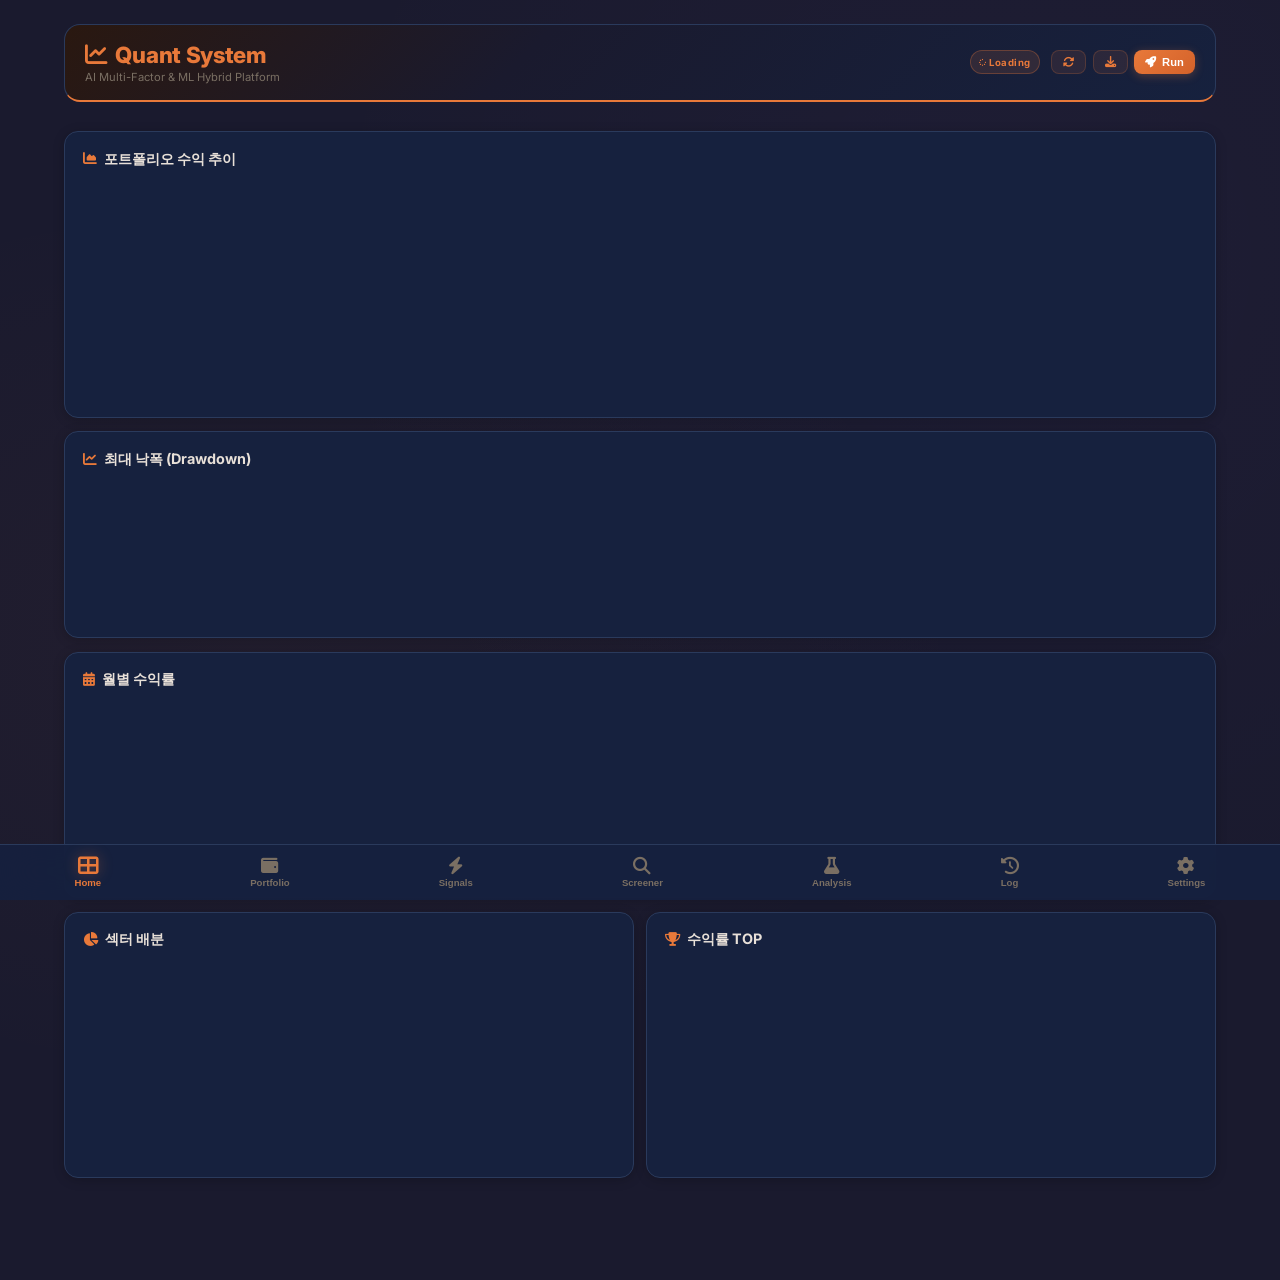
==== commit f8f726f7: "Add Korean UX: daily briefing, market commentary, friendly explanations - 오늘의 브리핑: 날짜/시간/요일 기반 장 상황 " ====
--- a/index.html
+++ b/index.html
@@ -250,22 +250,29 @@
 
     <!-- ===== PAGE: Dashboard ===== -->
     <div id="page-dashboard" class="page active">
+        <!-- 오늘의 브리핑 -->
+        <div id="todayBriefing"></div>
+        <!-- 오늘의 추천 -->
+        <div id="todayPick"></div>
         <div class="summary-grid" id="dashSummary"></div>
-        <div class="card"><div class="card-title"><i class="fas fa-chart-area"></i> Portfolio Performance</div><div id="perfChart" style="height:220px"></div></div>
-        <div class="card"><div class="card-title"><i class="fas fa-chart-line"></i> Drawdown</div><div id="ddChart" style="height:140px"></div></div>
-        <div class="card"><div class="card-title"><i class="fas fa-calendar-alt"></i> Monthly Returns</div><div id="monthlyChart" style="height:180px"></div></div>
+        <!-- 포트폴리오 어드바이스 -->
+        <div id="portfolioAdvice"></div>
+        <div class="card"><div class="card-title"><i class="fas fa-chart-area"></i> 포트폴리오 수익 추이</div><div id="perfChart" style="height:220px"></div></div>
+        <div class="card"><div class="card-title"><i class="fas fa-chart-line"></i> 최대 낙폭 (Drawdown)</div><div id="ddChart" style="height:140px"></div></div>
+        <div class="card"><div class="card-title"><i class="fas fa-calendar-alt"></i> 월별 수익률</div><div id="monthlyChart" style="height:180px"></div></div>
         <div style="display:grid;grid-template-columns:1fr 1fr;gap:.75rem">
-            <div class="card"><div class="card-title"><i class="fas fa-chart-pie"></i> Sectors</div><div id="sectorChart" style="height:200px"></div></div>
-            <div class="card"><div class="card-title"><i class="fas fa-trophy"></i> Top Movers</div><div id="topMovers"></div></div>
+            <div class="card"><div class="card-title"><i class="fas fa-chart-pie"></i> 섹터 배분</div><div id="sectorChart" style="height:200px"></div></div>
+            <div class="card"><div class="card-title"><i class="fas fa-trophy"></i> 수익률 TOP</div><div id="topMovers"></div></div>
         </div>
     </div>
 
     <!-- ===== PAGE: Portfolio ===== -->
     <div id="page-portfolio" class="page">
+        <div id="portAdviceCard"></div>
         <div class="card">
             <div class="card-title" style="justify-content:space-between">
-                <span><i class="fas fa-wallet"></i> My Portfolio</span>
-                <button class="btn btn-primary btn-sm" onclick="openAddModal()"><i class="fas fa-plus"></i> Add</button>
+                <span><i class="fas fa-wallet"></i> 내 보유 주식</span>
+                <button class="btn btn-primary btn-sm" onclick="openAddModal()"><i class="fas fa-plus"></i> 추가</button>
             </div>
             <div id="portfolioList"></div>
         </div>
@@ -277,9 +284,11 @@
             <button class="btn btn-primary" id="sigUS" onclick="switchMarket('US')" style="flex:1;justify-content:center"><i class="fas fa-flag-usa"></i> US</button>
             <button class="btn btn-outline" id="sigKR" onclick="switchMarket('KR')" style="flex:1;justify-content:center"><span style="font-size:.85rem">🇰🇷</span> KR</button>
         </div>
+        <!-- 장 현황 카드 -->
+        <div id="marketCommentary"></div>
         <div class="card">
-            <div class="card-title"><i class="fas fa-bolt"></i> AI Buy Signals <span id="sigMarketLabel" style="font-size:.65rem;color:var(--text3);font-weight:400;margin-left:.3rem">(US Market)</span></div>
-            <p style="font-size:.75rem;color:var(--text3);margin-bottom:.75rem">Multi-factor + ML model recommendations. Tap for details.</p>
+            <div class="card-title"><i class="fas fa-bolt"></i> AI 매수 추천 <span id="sigMarketLabel" style="font-size:.65rem;color:var(--text3);font-weight:400;margin-left:.3rem">(US Market)</span></div>
+            <p style="font-size:.75rem;color:var(--text3);margin-bottom:.75rem">멀티팩터 + ML 모델 기반 추천. 종목을 탭하면 상세 분석을 볼 수 있습니다.</p>
             <div id="signalsList"></div>
         </div>
         <div class="card"><div class="card-title"><i class="fas fa-fire"></i> Factor Heatmap</div><div id="heatmapChart" style="height:280px"></div></div>
@@ -1126,16 +1135,24 @@
     const dailyChg=sig._changePct!=null?sig._changePct:0;
     const dailyStr=(dailyChg>=0?'+':'')+dailyChg.toFixed(2)+'%';
     const dailyColor=dailyChg>=0?'var(--success)':'var(--danger)';
+    const ratingScore=sig.sc;
+    const ratingTxt=ratingScore>=.9?'🟢 강력 매수':ratingScore>=.8?'🔵 매수':ratingScore>=.65?'🟡 관심 종목':'⚪ 보유 관망';
+    const ratingDesc=ratingScore>=.9?'AI가 매우 강하게 추천하는 종목입니다. 지금 분할 매수를 시작해볼 만 해요.':ratingScore>=.8?'좋은 매수 시점입니다. 전체 투자금의 10~15% 이내로 포지션을 잡아보세요.':ratingScore>=.65?'괜찮은 종목이지만 조금 더 지켜보는 것도 좋아요. 관심 목록에 담아두세요.':'현재 적극적인 매수보다는 관망이 낫습니다.';
+    const factorNames={mom:'모멘텀',val:'가치',qual:'퀄리티',risk:'리스크'};
+    const factorDescs={mom:'최근 주가 상승 추세',val:'저평가 정도',qual:'재무 건전성',risk:'변동성 안정성'};
     const dispTitle=isKR?sig.n+' <span style="font-size:.8rem;color:var(--text3)">'+sig.s.split('.')[0]+'</span>':'<span style="color:var(--orange)">'+sig.s+'</span> '+sig.n;
     document.getElementById('sigTitle').innerHTML=dispTitle;
+
+    const metrics=[['AI 점수',(sig.sc*100).toFixed(0)+'/100','var(--orange)'],['오늘 등락',dailyStr,dailyColor],['현재가',sig.cp?fmtS(sig.cp):'—','var(--text)'],['목표가',sig.tp?fmtS(sig.tp):'—','var(--success)'],['기대 수익','+'+up+'%','var(--success)'],['전일 종가',sig._prevClose?fmtS(sig._prevClose):'—','var(--text3)']];
+    const factorRows=Object.entries(sig.f).map(([k,v])=>{const nm=factorNames[k]||k;const desc=factorDescs[k]||'';return'<div style="background:var(--bg);padding:.55rem;border-radius:8px;border:1px solid var(--border)"><div style="font-size:.58rem;color:var(--text3)">'+nm+'</div><div style="font-size:.9rem;font-weight:700;color:'+(v>0?'var(--success)':'var(--danger)')+'">'+v.toFixed(1)+' '+(v>0.5?'↑':v<-0.5?'↓':'→')+'</div><div style="font-size:.58rem;color:var(--text3)">'+desc+'</div></div>';}).join('');
+
     document.getElementById('sigContent').innerHTML=
-        '<div style="display:grid;grid-template-columns:1fr 1fr;gap:.6rem;margin:.75rem 0">'+
-        [['AI SCORE',(sig.sc*100).toFixed(0)+'/100','var(--orange)'],['TODAY',dailyStr,dailyColor],['CURRENT',sig.cp?fmtS(sig.cp):'—','var(--text)'],['TARGET',sig.tp?fmtS(sig.tp):'—','var(--success)'],['UPSIDE','+'+up+'%','var(--success)'],['PREV CLOSE',sig._prevClose?fmtS(sig._prevClose):'—','var(--text3)']]
-        .map(x=>'<div style="background:var(--bg);padding:.7rem;border-radius:10px;border:1px solid var(--border)"><div style="font-size:.65rem;color:var(--text3)">'+x[0]+'</div><div style="font-size:1.15rem;font-weight:800;color:'+x[2]+'">'+x[1]+'</div></div>').join('')+
-        '</div><div style="display:grid;grid-template-columns:repeat(4,1fr);gap:.4rem;margin-bottom:.6rem">'+
-        Object.entries(sig.f).map(([k,v])=>'<div style="background:var(--bg);padding:.5rem;border-radius:8px;text-align:center;border:1px solid var(--border)"><div style="font-size:.6rem;color:var(--text3);text-transform:uppercase">'+k+'</div><div style="font-size:.95rem;font-weight:700;color:'+(v>0?'var(--success)':'var(--danger)')+'">'+v.toFixed(1)+'</div></div>').join('')+
-        '</div><div style="background:var(--bg);padding:.7rem;border-radius:10px;font-size:.8rem;color:var(--text2);border:1px solid var(--border)"><strong style="color:var(--orange)">'+(isKR?'분석:':'Analysis:')+'</strong> '+sig.r+'</div>';
-    document.getElementById('sigAddBtn').textContent=isKR?'포트폴리오에 추가':'Add to Portfolio';
+        '<div style="background:rgba(232,121,58,0.07);border:1px solid rgba(232,121,58,0.2);border-radius:10px;padding:.75rem;margin:.6rem 0"><div style="font-size:.95rem;font-weight:700;margin-bottom:.2rem">'+ratingTxt+'</div><div style="font-size:.8rem;color:var(--text2);line-height:1.6">'+ratingDesc+'</div></div>'+
+        '<div style="display:grid;grid-template-columns:1fr 1fr;gap:.5rem;margin:.6rem 0">'+
+        metrics.map(x=>'<div style="background:var(--bg);padding:.65rem;border-radius:10px;border:1px solid var(--border)"><div style="font-size:.6rem;color:var(--text3)">'+x[0]+'</div><div style="font-size:1.05rem;font-weight:800;color:'+x[2]+'">'+x[1]+'</div></div>').join('')+
+        '</div><div style="font-size:.7rem;color:var(--text3);font-weight:600;margin-bottom:.35rem">팩터 분석 (각 점수 설명)</div><div style="display:grid;grid-template-columns:repeat(4,1fr);gap:.35rem;margin-bottom:.6rem">'+factorRows+
+        '</div><div style="background:var(--bg);padding:.7rem;border-radius:10px;font-size:.82rem;color:var(--text2);border:1px solid var(--border);line-height:1.65"><strong style="color:var(--orange)">AI 분석:</strong> '+sig.r+'</div>';
+    document.getElementById('sigAddBtn').textContent=isKR?'📥 포트폴리오에 추가':'📥 Add to Portfolio';
     document.getElementById('sigAddBtn').onclick=()=>{closeModals();openAddModal(sig)};
     document.getElementById('sigModal').classList.add('show');
 }
@@ -1144,6 +1161,70 @@
 function getRegime(){const p=portfolio();if(p.length===0)return'WARMUP';const avg=p.reduce((a,s)=>(s.currentPrice-s.buyPrice)/s.buyPrice*100+a,0)/p.length;return avg>5?'NORMAL':avg>-5?'WARNING':'BREAKDOWN'}
 function regimeHTML(r){const m={'NORMAL':['var(--success)','regime-normal'],'WARNING':['var(--warning)','regime-warning'],'BREAKDOWN':['var(--danger)','regime-breakdown'],'WARMUP':['var(--text3)','regime-normal']};const[c,cls]=m[r]||m.WARMUP;return'<span class="regime '+cls+'">'+r+'</span>'}
 
+// ===== Human-friendly helpers =====
+function getTodayCtx(){const n=new Date(),d=n.getDay(),h=n.getHours();return{isWeekend:d===0||d===6,dayKR:['일','월','화','수','목','금','토'][d],hour:h,timeSlot:h<9?'장 전':h<10?'장 초반':h<14?'장 중반':h<16?'장 마감':h<22?'미국 장':'마감 후',dateStr:n.getFullYear()+'년 '+(n.getMonth()+1)+'월 '+n.getDate()+'일'};}
+function moodFor(regime){const m={'NORMAL':{icon:'☀️',title:'시장 안정',c:'var(--success)',desc:'현재 시장이 안정적입니다. 좋은 종목에 적극 투자할 시기예요.',action:'AI 추천 종목을 확인하고 새로운 매수를 고려해보세요.'},'WARNING':{icon:'⛅',title:'변동성 주의',c:'var(--warning)',desc:'변동성이 높아졌어요. 기존 보유 종목을 우선 점검하세요.',action:'신규 매수보다 보유 종목 관리에 집중하세요.'},'BREAKDOWN':{icon:'⛈️',title:'시장 하락',c:'var(--danger)',desc:'하락세입니다. 손실 관리가 최우선이에요.',action:'손절 라인을 점검하고 현금 비중을 늘리는 걸 고려하세요.'},'WARMUP':{icon:'🌱',title:'시작해볼까요?',c:'var(--info)',desc:'아직 보유 종목이 없어요. 첫 종목을 담아보세요!',action:'아래 AI 추천에서 마음에 드는 종목을 골라 포트폴리오에 추가해보세요.'}};return m[regime]||m['WARMUP'];}
+
+function renderBriefing(p,ret,regime){
+    const ctx=getTodayCtx(),mood=moodFor(regime);
+    const isKR=currentMarket==='KR';
+    const topSig=getSignals().filter(s=>s.cp>0).sort((a,b)=>b.sc-a.sc)[0];
+    const fmtS=v=>isKR?fmtKRW(v):fmtUSD(v);
+
+    const el=document.getElementById('todayBriefing');
+    if(!el)return;
+    const weekendNote=ctx.isWeekend?'<br><span style="color:var(--text3)">📌 오늘은 주말 — 다음 주 전략을 세우기 좋은 날이에요.</span>':'';
+    el.innerHTML='<div class="card" style="border-color:'+mood.c+';margin-bottom:.85rem"><div style="display:flex;align-items:center;gap:.6rem;margin-bottom:.75rem"><span style="font-size:1.5rem">'+mood.icon+'</span><div><div style="font-size:.65rem;color:var(--text3)">'+ctx.dateStr+' · '+ctx.timeSlot+(ctx.isWeekend?' (주말)':'')+'</div><div style="font-size:.95rem;font-weight:800;color:'+mood.c+'">'+mood.title+'</div></div></div><p style="font-size:.84rem;color:var(--text2);line-height:1.7;margin-bottom:.55rem">'+mood.desc+'</p><div style="background:rgba(0,0,0,0.18);border-radius:10px;padding:.65rem;font-size:.8rem;color:var(--text);line-height:1.6"><strong style="color:'+mood.c+'">💡 오늘 할 일:</strong> '+mood.action+weekendNote+'</div></div>';
+
+    const pe=document.getElementById('todayPick');
+    if(!pe)return;
+    if(!topSig){pe.innerHTML='';return;}
+    const chg=topSig._changePct||0;
+    const nm=isKR?topSig.n:topSig.s;
+    const up=topSig.cp?((topSig.tp-topSig.cp)/topSig.cp*100).toFixed(1):0;
+    const icon=isKR?topSig.s.split('.')[0].slice(0,4):topSig.s.slice(0,4);
+    pe.innerHTML='<div class="card" style="border-color:rgba(232,121,58,0.35);margin-bottom:.85rem;cursor:pointer" onclick=\'showSig('+JSON.stringify(topSig).replace(/'/g,"\\'")+')\'><div class="card-title" style="margin-bottom:.45rem"><i class="fas fa-star" style="color:#ffd166"></i> 오늘의 AI 추천 1위</div><div style="display:flex;align-items:center;gap:.7rem"><div style="width:46px;height:46px;border-radius:12px;background:linear-gradient(135deg,var(--orange),var(--orange-dark));display:flex;align-items:center;justify-content:center;font-weight:800;font-size:.6rem;color:white;flex-shrink:0">'+icon+'</div><div style="flex:1"><div style="font-weight:700;font-size:.92rem">'+nm+' <span class="badge badge-strong">AI '+( topSig.sc*100).toFixed(0)+'점</span></div><div style="font-size:.76rem;color:var(--text3);margin-top:.1rem">'+topSig.r+'</div></div><div style="text-align:right;flex-shrink:0"><div style="font-weight:700;font-size:.9rem">'+(topSig.cp?fmtS(topSig.cp):'—')+'</div><div style="font-size:.8rem;color:'+(chg>=0?'var(--success)':'var(--danger)')+'">'+( chg>=0?'+':'')+chg.toFixed(2)+'%</div><div style="font-size:.68rem;color:var(--info)">목표 +'+up+'%</div></div></div></div>';
+}
+
+function renderPortAdvice(p,ret){
+    const el=document.getElementById('portAdviceCard');
+    if(!el)return;
+    if(!p.length){el.innerHTML='<div class="card" style="border-color:rgba(79,195,247,0.3);margin-bottom:.85rem"><div class="card-title"><i class="fas fa-lightbulb" style="color:var(--info)"></i> 투자 시작 가이드</div><p style="font-size:.83rem;color:var(--text2);line-height:1.7">아직 보유 종목이 없어요. <strong style="color:var(--orange)">Signals</strong> 탭에서 AI 추천 종목을 확인하고 <strong style="color:var(--orange)">포트폴리오 추가</strong> 버튼을 눌러보세요!</p><button class="btn btn-primary btn-sm" style="margin-top:.6rem;width:100%" onclick="go(\'signals\',document.querySelectorAll(\'.tab-item\')[2])">AI 추천 보러가기 →</button></div>';return;}
+
+    const winners=p.filter(s=>(s.currentPrice-s.buyPrice)/s.buyPrice*100>0);
+    const losers=p.filter(s=>(s.currentPrice-s.buyPrice)/s.buyPrice*100<=0);
+    const bigW=p.reduce((a,b)=>(b.currentPrice-b.buyPrice)/b.buyPrice>(a.currentPrice-a.buyPrice)/a.buyPrice?b:a,p[0]);
+    const bigL=p.reduce((a,b)=>(b.currentPrice-b.buyPrice)/b.buyPrice<(a.currentPrice-a.buyPrice)/a.buyPrice?b:a,p[0]);
+    const wR=(bigW.currentPrice-bigW.buyPrice)/bigW.buyPrice*100;
+    const lR=(bigL.currentPrice-bigL.buyPrice)/bigL.buyPrice*100;
+
+    let adv='',ac='var(--info)';
+    if(ret>15){adv='수익이 훌륭해요! 목표 수익률에 도달한 종목은 분할 매도를 고려해보세요.';ac='var(--success)';}
+    else if(ret>5){adv='포트폴리오가 순항 중이에요. AI 추천 신규 종목도 살펴보세요.';ac='var(--orange)';}
+    else if(ret>-5){adv='손익이 0 근처예요. 각 종목의 투자 이유를 다시 점검해보세요.';ac='var(--warning)';}
+    else{adv='손실 구간이에요. 패닉 셀은 금물! 펀더멘탈이 변하지 않았다면 오히려 추가 매수 기회일 수 있어요.';ac='var(--danger)';}
+
+    const wN=isKRTicker(bigW.symbol)?bigW.name:bigW.symbol;
+    const lN=isKRTicker(bigL.symbol)?bigL.name:bigL.symbol;
+    el.innerHTML='<div class="card" style="border-color:'+ac+'30;margin-bottom:.85rem"><div class="card-title"><i class="fas fa-comment-dots"></i> 포트폴리오 진단</div><p style="font-size:.83rem;color:var(--text2);line-height:1.7;margin-bottom:.7rem">'+adv+'</p><div style="display:grid;grid-template-columns:1fr 1fr;gap:.5rem"><div style="background:rgba(45,212,168,0.07);border:1px solid rgba(45,212,168,0.2);border-radius:10px;padding:.65rem"><div style="font-size:.62rem;color:var(--text3);margin-bottom:.2rem">🏆 최고 수익</div><div style="font-weight:700;font-size:.85rem">'+wN+'</div><div style="color:var(--success);font-weight:700">'+( wR>=0?'+':'')+wR.toFixed(1)+'%</div></div><div style="background:rgba(255,107,107,0.07);border:1px solid rgba(255,107,107,0.2);border-radius:10px;padding:.65rem"><div style="font-size:.62rem;color:var(--text3);margin-bottom:.2rem">📉 최저 수익</div><div style="font-weight:700;font-size:.85rem">'+lN+'</div><div style="color:var(--danger);font-weight:700">'+( lR>=0?'+':'')+lR.toFixed(1)+'%</div></div></div>'+(losers.length?'<div style="margin-top:.55rem;font-size:.75rem;color:var(--text3)">손실 종목 '+losers.length+'개 · 수익 종목 '+winners.length+'개</div>':'')+'</div>';
+}
+
+function renderMarketCommentary(){
+    const el=document.getElementById('marketCommentary');
+    if(!el)return;
+    const isKR=currentMarket==='KR';
+    const topBuy=getSignals().filter(s=>s.cp>0&&s.sc>=0.8).sort((a,b)=>b.sc-a.sc).slice(0,3);
+    const secScores={};
+    getSignals().forEach(s=>{if(!secScores[s.sec])secScores[s.sec]=[];secScores[s.sec].push(s.sc)});
+    const topSec=Object.entries(secScores).map(([k,v])=>({sec:k,avg:v.reduce((a,b)=>a+b,0)/v.length})).sort((a,b)=>b.avg-a.avg)[0];
+    const fmtS=v=>isKR?fmtKRW(v):fmtUSD(v);
+    const tip=isKR?'AI가 가장 주목하는 섹터는 <strong style="color:var(--orange)">'+(topSec?.sec||'IT')+'</strong>입니다.':'Strongest AI signals are in <strong style="color:var(--orange)">'+(topSec?.sec||'Tech')+'</strong>.';
+    const noData='<p style="font-size:.8rem;color:var(--text3)">가격 로딩 중... 새로고침 버튼을 눌러주세요.</p>';
+    const medals=['🥇','🥈','🥉'];
+    const rows=topBuy.map((sig,i)=>{const nm=isKR?sig.n:sig.s;const chg=sig._changePct||0;const up=sig.cp?((sig.tp-sig.cp)/sig.cp*100).toFixed(1):0;return'<div style="display:flex;align-items:center;gap:.5rem;padding:.5rem 0;border-bottom:1px solid rgba(42,58,92,.3);cursor:pointer" onclick=\'showSig('+JSON.stringify(sig).replace(/'/g,"\\'")+')\'><span style="font-size:.95rem">'+medals[i]+'</span><div style="flex:1"><span style="font-weight:700;font-size:.84rem">'+nm+'</span><span style="font-size:.69rem;color:var(--text3);margin-left:.3rem">'+sig.r.slice(0,28)+(sig.r.length>28?'…':'')+'</span></div><div style="text-align:right"><div style="font-size:.8rem;color:'+(chg>=0?'var(--success)':'var(--danger)')+'">'+( chg>=0?'+':'')+chg.toFixed(2)+'%</div><div style="font-size:.67rem;color:var(--info)">목표 +'+up+'%</div></div></div>';}).join('');
+    el.innerHTML='<div class="card" style="border-color:rgba(79,195,247,0.3);margin-bottom:.85rem"><div class="card-title"><i class="fas fa-newspaper" style="color:var(--info)"></i> 장 현황 & 전략</div><p style="font-size:.83rem;color:var(--text2);line-height:1.7;margin-bottom:.7rem">'+tip+'</p>'+(topBuy.length?'<div style="font-size:.7rem;color:var(--text3);font-weight:600;margin-bottom:.3rem">지금 주목할 종목 TOP '+topBuy.length+'</div>'+rows:noData)+'<div style="margin-top:.6rem;padding:.55rem;background:rgba(0,0,0,0.15);border-radius:8px;font-size:.74rem;color:var(--text3)">💡 종목을 탭하면 AI 상세 분석이 열려요. 포트폴리오 추가 버튼으로 수익을 실시간 추적하세요.</div></div>';
+}
+
 // ===== RENDER ALL =====
 function renderAll(){renderDash();renderPort();renderSigs();renderScreener();renderAnalysis();renderTradeLog();
     const s=settings();['setCurrency','setModel','setHorizon'].forEach(id=>{const el=document.getElementById(id);if(el&&s[id.replace('set','').toLowerCase()])el.value=s[id.replace('set','').toLowerCase()]});}
@@ -1151,16 +1232,18 @@
 function renderDash(){
     const p=portfolio();let inv=0,cur=0;p.forEach(s=>{inv+=s.buyPrice*s.quantity;cur+=s.currentPrice*s.quantity});
     const pnl=cur-inv,ret=inv>0?pnl/inv*100:0,regime=getRegime();
+    renderBriefing(p,ret,regime);
+    renderPortAdvice(p,ret);
     document.getElementById('dashSummary').innerHTML=
-        [{l:'Total P&L',v:fmt(pnl),c:pc(pnl),b:'orange'},{l:'Return',v:pct(ret),c:pc(ret),b:'green'},{l:'Invested',v:fmt(inv),c:'',b:'blue'},{l:'Value',v:fmt(cur),c:'',b:'purple'},{l:'Regime',v:regimeHTML(regime),c:'',b:'cyan'}]
+        [{l:'총 손익',v:fmt(pnl),c:pc(pnl),b:'orange'},{l:'수익률',v:pct(ret),c:pc(ret),b:'green'},{l:'투자금',v:fmt(inv),c:'',b:'blue'},{l:'평가액',v:fmt(cur),c:'',b:'purple'},{l:'시장 국면',v:regimeHTML(regime),c:'',b:'cyan'}]
         .map(x=>'<div class="summary-item '+x.b+'"><div class="summary-label">'+x.l+'</div><div class="summary-value '+x.c+'">'+x.v+'</div></div>').join('');
 
     // Perf chart
-    if(p.length===0){Plotly.newPlot('perfChart',[],{...plotDark,annotations:[{text:'Add stocks to begin',showarrow:false,font:{size:13,color:'#5a5050'}}],xaxis:{visible:false},yaxis:{visible:false}},{responsive:true,displayModeBar:false});
-        Plotly.newPlot('ddChart',[],{...plotDark,annotations:[{text:'No data',showarrow:false,font:{size:12,color:'#5a5050'}}],xaxis:{visible:false},yaxis:{visible:false}},{responsive:true,displayModeBar:false});
+    if(p.length===0){Plotly.newPlot('perfChart',[],{...plotDark,annotations:[{text:'종목을 추가하면 수익 차트가 표시됩니다',showarrow:false,font:{size:12,color:'#5a5050'}}],xaxis:{visible:false},yaxis:{visible:false}},{responsive:true,displayModeBar:false});
+        Plotly.newPlot('ddChart',[],{...plotDark,annotations:[{text:'데이터 없음',showarrow:false,font:{size:12,color:'#5a5050'}}],xaxis:{visible:false},yaxis:{visible:false}},{responsive:true,displayModeBar:false});
         Plotly.newPlot('monthlyChart',[],{...plotDark,xaxis:{visible:false},yaxis:{visible:false}},{responsive:true,displayModeBar:false});
         Plotly.newPlot('sectorChart',[],{...plotDark,xaxis:{visible:false},yaxis:{visible:false}},{responsive:true,displayModeBar:false});
-        document.getElementById('topMovers').innerHTML='<div class="empty-state"><i class="fas fa-inbox"></i><p>No stocks</p></div>';return;}
+        document.getElementById('topMovers').innerHTML='<div class="empty-state"><i class="fas fa-inbox"></i><p>아직 종목이 없어요</p></div>';return;}
 
     const days=90,dates=[],vals=[],ddVals=[];let base=inv;
     for(let i=0;i<days;i++){const d=new Date();d.setDate(d.getDate()-(days-i));dates.push(d.toISOString().split('T')[0]);base*=(1+(Math.random()-.47)*.015);vals.push(base)}
@@ -1187,8 +1270,11 @@
 }
 
 function renderPort(){
-    const p=portfolio(),c=document.getElementById('portfolioList');
-    if(!p.length){c.innerHTML='<div class="empty-state"><i class="fas fa-wallet"></i><p>No stocks yet</p><p style="font-size:.75rem;margin-top:.3rem">Add from Signals or use + button</p></div>';return}
+    const p=portfolio();
+    const pAll=p;let inv2=0,cur2=0;p.forEach(s=>{inv2+=s.buyPrice*s.quantity;cur2+=s.currentPrice*s.quantity});
+    renderPortAdvice(pAll,(cur2-inv2)/(inv2||1)*100);
+    const c=document.getElementById('portfolioList');
+    if(!p.length){c.innerHTML='<div class="empty-state"><i class="fas fa-wallet"></i><p>아직 종목이 없어요</p><p style="font-size:.75rem;margin-top:.3rem">Signals 탭에서 종목을 추가해보세요</p></div>';return}
     c.innerHTML=p.map((s,i)=>{const pnl=(s.currentPrice-s.buyPrice)*s.quantity,ret=(s.currentPrice-s.buyPrice)/s.buyPrice*100;
         const f=v=>fmtAuto(v,s.symbol);
         const isKR=isKRTicker(s.symbol);
@@ -1199,6 +1285,7 @@
 }
 
 function renderSigs(){
+    renderMarketCommentary();
     const sigs=getSignals();
     const isKR=currentMarket==='KR';
     const fmtSig=v=>isKR?new Intl.NumberFormat('ko-KR',{style:'currency',currency:'KRW',maximumFractionDigits:0}).format(v):fmt(v);
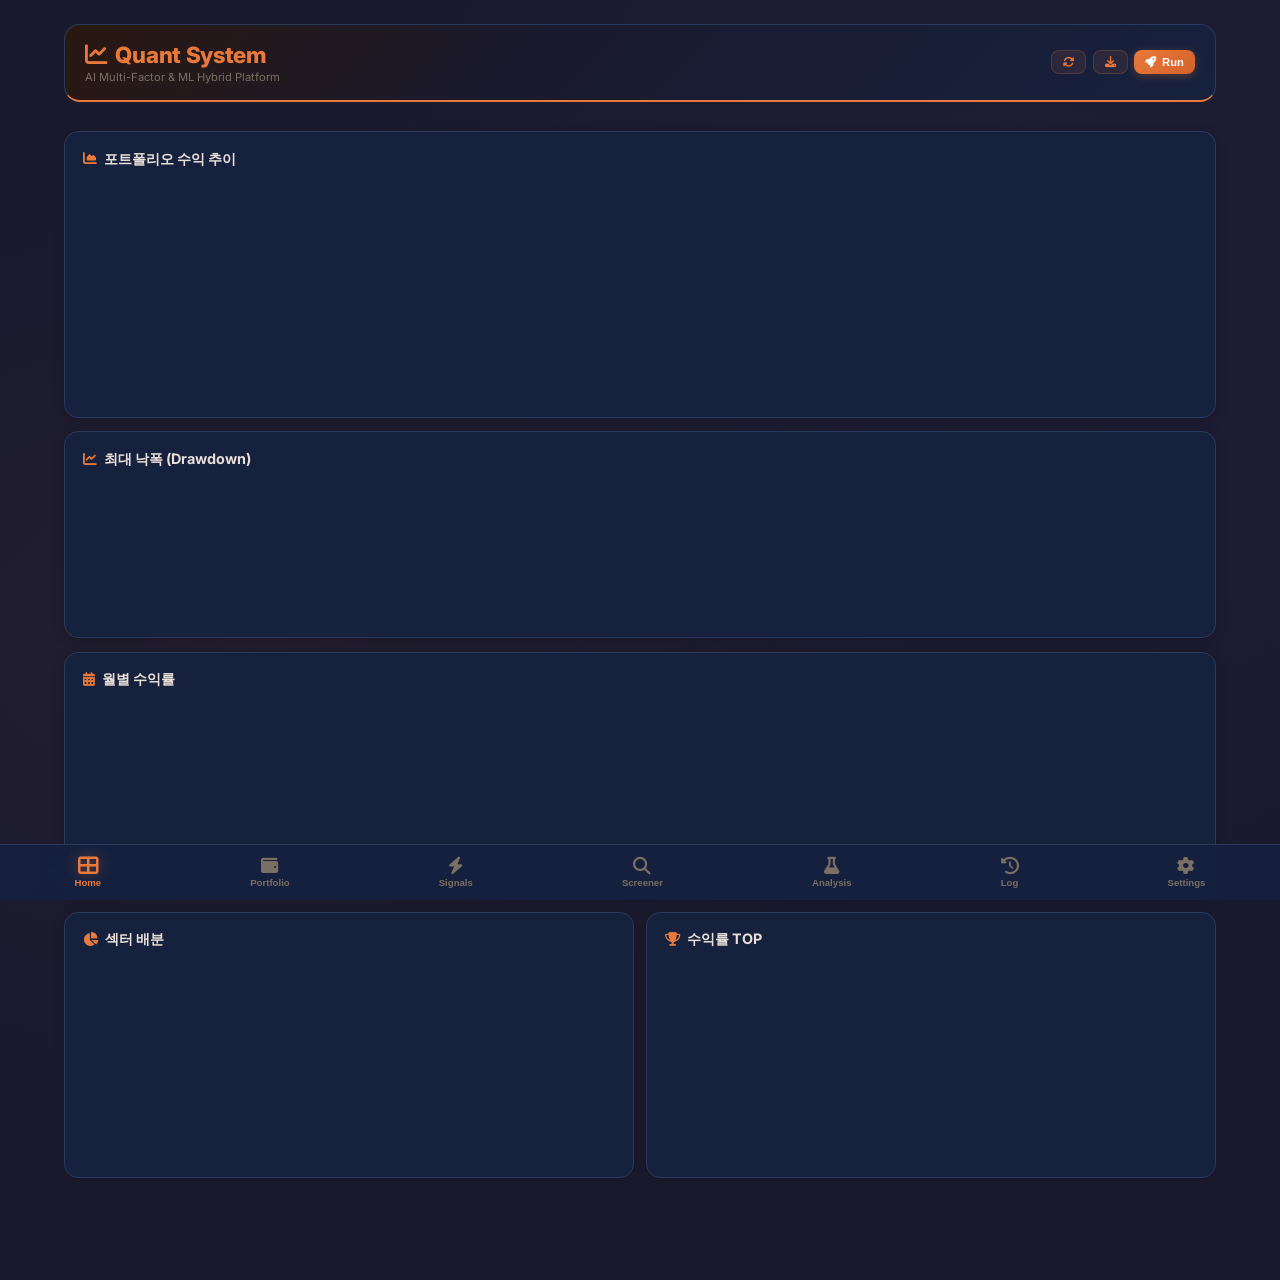
==== commit 7743a3bc: "Fix critical bugs: real charts, Sharpe, risk limits, price alerts • Replace 100% fake Math.random() " ====
--- a/index.html
+++ b/index.html
@@ -341,7 +341,8 @@
 
     <!-- ===== PAGE: Trade Log ===== -->
     <div id="page-tradelog" class="page">
-        <div class="card"><div class="card-title"><i class="fas fa-history"></i> Trade History</div><div id="tradeLog"></div></div>
+        <div id="realizedSummary"></div>
+        <div class="card"><div class="card-title"><i class="fas fa-history"></i> 거래 내역</div><div id="tradeLog"></div></div>
         <div class="card"><div class="card-title"><i class="fas fa-bullseye"></i> Prediction Tracking</div><div id="predTracking"></div></div>
         <div class="card"><div class="card-title"><i class="fas fa-chart-line"></i> Model Accuracy</div><div id="accuracyChart" style="height:220px"></div></div>
     </div>
@@ -376,10 +377,25 @@
                 <input type="range" id="wRisk" min="0" max="1" step="0.05" value="0.25" oninput="updateWeight(this)" style="width:100%"></div>
         </div>
         <div class="card">
-            <div class="card-title"><i class="fas fa-shield-alt"></i> Risk Controls</div>
-            <div class="setting-row"><div><div class="setting-label">Max Position</div><div class="setting-desc">Single stock limit</div></div><span style="color:var(--orange);font-weight:700">15%</span></div>
-            <div class="setting-row"><div><div class="setting-label">Max Sector</div><div class="setting-desc">Sector concentration limit</div></div><span style="color:var(--orange);font-weight:700">40%</span></div>
-            <div class="setting-row"><div><div class="setting-label">Sector Neutral</div><div class="setting-desc">Neutralize sector bias</div></div><span style="color:var(--success);font-weight:700">ON</span></div>
+            <div class="card-title"><i class="fas fa-shield-alt"></i> 리스크 컨트롤 (실시간 적용)</div>
+            <div class="setting-row"><div><div class="setting-label">최대 포지션</div><div class="setting-desc">단일 종목 한도 — 초과시 경고</div></div><span style="color:var(--success);font-weight:700">20% ✅</span></div>
+            <div class="setting-row"><div><div class="setting-label">최대 섹터</div><div class="setting-desc">섹터 집중도 한도 — 초과시 경고</div></div><span style="color:var(--success);font-weight:700">40% ✅</span></div>
+            <div class="setting-row"><div><div class="setting-label">스냅샷 저장</div><div class="setting-desc">일별 포트폴리오 가치 자동 기록</div></div><span style="color:var(--success);font-weight:700">ON ✅</span></div>
+        </div>
+        <div class="card">
+            <div class="card-title"><i class="fas fa-bell"></i> 가격 알림</div>
+            <div style="display:flex;gap:.5rem;margin-bottom:.6rem">
+                <input type="text" id="alertSym" placeholder="종목코드 (예: AAPL)" style="flex:1;background:var(--bg);border:1px solid var(--border);border-radius:8px;padding:.5rem .7rem;color:var(--text);font-size:.85rem">
+                <input type="number" id="alertPrice" placeholder="목표가" style="flex:1;background:var(--bg);border:1px solid var(--border);border-radius:8px;padding:.5rem .7rem;color:var(--text);font-size:.85rem">
+            </div>
+            <div style="display:flex;gap:.5rem;margin-bottom:.6rem">
+                <select id="alertType" style="flex:1;background:var(--bg);border:1px solid var(--border);border-radius:8px;padding:.5rem .7rem;color:var(--text);font-size:.85rem">
+                    <option value="above">이 가격 이상이면 알림 📈</option>
+                    <option value="below">이 가격 이하면 알림 📉</option>
+                </select>
+                <button class="btn btn-primary btn-sm" onclick="addAlert()"><i class="fas fa-plus"></i> 추가</button>
+            </div>
+            <div id="alertList"></div>
         </div>
         <div class="card">
             <div class="card-title"><i class="fas fa-server"></i> System Info</div>
@@ -658,6 +674,74 @@
     {s:'128940.KS',n:'한미약품',sec:'바이오',sc:.76,cp:0,mom:0.5,qual:0.9,r:'GLP-1 비만치료제'},
 ];
 
+// ===== Portfolio Snapshots, Alerts & Analytics =====
+const SNAP_KEY='qis_snaps_v1';
+const ALRT_KEY='qis_alerts_v1';
+
+function getSnapshots(){return load(SNAP_KEY)||[]}
+
+function saveSnapshot(benchPrice){
+    const p=portfolio();if(!p.length)return;
+    let inv=0,cur=0;p.forEach(s=>{inv+=s.buyPrice*s.quantity;cur+=s.currentPrice*s.quantity});
+    if(cur===0)return;
+    const snaps=getSnapshots();
+    const today=new Date().toISOString().split('T')[0];
+    const idx=snaps.findIndex(s=>s.d===today);
+    const entry={d:today,v:Math.round(cur*100)/100,i:Math.round(inv*100)/100};
+    if(benchPrice!=null)entry.b=Math.round(benchPrice*100)/100;
+    if(idx>=0)snaps[idx]=entry;else snaps.push(entry);
+    if(snaps.length>365)snaps.splice(0,snaps.length-365);
+    save(SNAP_KEY,snaps);
+}
+
+function computeSharpe(snaps){
+    if(snaps.length<5)return null;
+    const rets=[];
+    for(let i=1;i<snaps.length;i++){if(snaps[i-1].v>0)rets.push((snaps[i].v-snaps[i-1].v)/snaps[i-1].v);}
+    if(rets.length<3)return null;
+    const avg=rets.reduce((a,b)=>a+b,0)/rets.length;
+    const std=Math.sqrt(rets.reduce((a,r)=>a+(r-avg)**2,0)/rets.length);
+    return std>0?(avg/std)*Math.sqrt(252):null;
+}
+
+function computeMaxDD(vals){
+    let peak=vals[0],maxDD=0;
+    vals.forEach(v=>{peak=Math.max(peak,v);const dd=(v-peak)/peak*100;if(dd<maxDD)maxDD=dd;});
+    return maxDD;
+}
+
+function computeRealizedGains(tradeList){
+    const lots={};let realized=0;
+    [...tradeList].sort((a,b)=>new Date(a.date)-new Date(b.date)).forEach(t=>{
+        if(t.action==='BUY'){if(!lots[t.symbol])lots[t.symbol]=[];lots[t.symbol].push({price:t.price,qty:t.qty});}
+        else if(t.action==='SELL'&&lots[t.symbol]&&lots[t.symbol].length){
+            let remain=t.qty;
+            while(remain>0&&lots[t.symbol].length){
+                const lot=lots[t.symbol][0];
+                const used=Math.min(lot.qty,remain);
+                realized+=(t.price-lot.price)*used;
+                lot.qty-=used;remain-=used;
+                if(lot.qty<=0)lots[t.symbol].shift();
+            }
+        }
+    });
+    return realized;
+}
+
+function getAlerts(){return load(ALRT_KEY)||[]}
+
+function checkAlerts(prices){
+    if(!prices)return;
+    const alerts=getAlerts();let changed=false;
+    alerts.forEach(a=>{
+        const pd=prices[a.sym];if(!pd||a.fired)return;
+        const sym=a.sym.includes('.KS')||a.sym.includes('.KQ')?a.sym.split('.')[0]:a.sym;
+        if(a.type==='above'&&pd.price>=a.target){toast('🔔 '+sym+' 목표가 도달!','success');a.fired=true;changed=true;}
+        else if(a.type==='below'&&pd.price<=a.target){toast('⚠️ '+sym+' 하락 알림!','error');a.fired=true;changed=true;}
+    });
+    if(changed)save(ALRT_KEY,alerts);
+}
+
 // Current market selection
 let currentMarket='US'; // 'US' or 'KR'
 function getSignals(){return currentMarket==='US'?signals:signalsKR}
@@ -761,6 +845,10 @@
     applyPricesToList(prices,signalsKR,hiddenGemsKR);
     rebuildScreenerAll();
     save(PCK,{prices:priceCache,timestamp:Date.now()});
+    const benchTicker=currentMarket==='KR'?'069500.KS':'SPY';
+    const benchPrice=prices[benchTicker]?.price??null;
+    saveSnapshot(benchPrice);
+    checkAlerts(prices);
 }
 function rebuildScreenerAll(){
     const sigs=getSignals(),gems=getHiddenGems();
@@ -776,7 +864,9 @@
     const portTickers=portfolio().map(s=>s.symbol).filter(t=>!ALL_TICKERS.includes(t)&&!ALL_TICKERS_KR.includes(t));
     // Deduplicate KR tickers (some appear in both signals and hiddenGems)
     const krUnique=[...new Set(ALL_TICKERS_KR)];
-    const allTickers=[...ALL_TICKERS,...krUnique,...portTickers];
+    // Include benchmark tickers for comparison chart
+    const benchmarks=['SPY','069500.KS'];
+    const allTickers=[...ALL_TICKERS,...krUnique,...portTickers,...benchmarks.filter(b=>!ALL_TICKERS.includes(b)&&!krUnique.includes(b))];
 
     const prices=await fetchPricesFromYahoo(allTickers);
     icon.classList.remove('fa-spin');
@@ -809,7 +899,8 @@
     updateDataStatus('loading');
     const portTickers=portfolio().map(s=>s.symbol).filter(t=>!ALL_TICKERS.includes(t)&&!ALL_TICKERS_KR.includes(t));
     const krUnique=[...new Set(ALL_TICKERS_KR)];
-    const allTickers=[...ALL_TICKERS,...krUnique,...portTickers];
+    const benchmarks=['SPY','069500.KS'];
+    const allTickers=[...ALL_TICKERS,...krUnique,...portTickers,...benchmarks.filter(b=>!ALL_TICKERS.includes(b)&&!krUnique.includes(b))];
     const prices=await fetchPricesFromYahoo(allTickers);
     if(prices&&Object.keys(prices).length>0){
         applyPrices(prices);isLive=true;lastUpdate=new Date();
@@ -1118,8 +1209,22 @@
     const bp=parseFloat(document.getElementById('aBuy').value),qty=parseInt(document.getElementById('aQty').value);
     const cp=parseFloat(document.getElementById('aCur').value),sec=document.getElementById('aSector').value;
     if(!sym||!bp||!qty||!cp){toast('Fill all fields','error');return}
-    const p=portfolio();p.push({symbol:sym,name:name||sym,buyPrice:bp,quantity:qty,currentPrice:cp,sector:sec,date:new Date().toISOString()});
-    save(SK,p);logTrade(sym,'BUY',bp,qty);closeModals();toast(sym+' added!','success');renderAll();
+    // Risk limit checks
+    const p=portfolio();
+    const newVal=cp*qty;
+    const existingVal=p.reduce((a,s)=>a+s.currentPrice*s.quantity,0);
+    const totalVal=existingVal+newVal;
+    const positionPct=totalVal>0?newVal/totalVal*100:0;
+    if(positionPct>20){
+        if(!confirm('⚠️ 포지션 크기 경고\n\n'+sym+': '+positionPct.toFixed(1)+'%\n권장 한도: 20%\n\n분산 투자를 위해 포지션을 줄이는 것을 권장합니다.\n\n계속 추가할까요?'))return;
+    }
+    const secVal=p.filter(s=>s.sector===sec).reduce((a,s)=>a+s.currentPrice*s.quantity,0)+newVal;
+    const secPct=totalVal>0?secVal/totalVal*100:0;
+    if(secPct>40){
+        if(!confirm('⚠️ 섹터 집중 경고\n\n'+sec+' 섹터: '+secPct.toFixed(1)+'%\n권장 한도: 40%\n\n다른 섹터 분산을 권장합니다.\n\n계속 추가할까요?'))return;
+    }
+    p.push({symbol:sym,name:name||sym,buyPrice:bp,quantity:qty,currentPrice:cp,sector:sec,date:new Date().toISOString()});
+    save(SK,p);logTrade(sym,'BUY',bp,qty);closeModals();toast(sym+' added! ✅','success');renderAll();
 }
 function openEditModal(i){closeModals();const s=portfolio()[i];document.getElementById('eIdx').value=i;document.getElementById('eCur').value=s.currentPrice;document.getElementById('eQty').value=s.quantity;document.getElementById('editModal').classList.add('show')}
 function updateStock(){const i=+document.getElementById('eIdx').value,p=portfolio();p[i].currentPrice=parseFloat(document.getElementById('eCur').value);p[i].quantity=parseInt(document.getElementById('eQty').value);save(SK,p);closeModals();toast('Updated','success');renderAll()}
@@ -1226,7 +1331,7 @@
 }
 
 // ===== RENDER ALL =====
-function renderAll(){renderDash();renderPort();renderSigs();renderScreener();renderAnalysis();renderTradeLog();
+function renderAll(){renderDash();renderPort();renderSigs();renderScreener();renderAnalysis();renderTradeLog();renderAlerts();
     const s=settings();['setCurrency','setModel','setHorizon'].forEach(id=>{const el=document.getElementById(id);if(el&&s[id.replace('set','').toLowerCase()])el.value=s[id.replace('set','').toLowerCase()]});}
 
 function renderDash(){
@@ -1245,18 +1350,40 @@
         Plotly.newPlot('sectorChart',[],{...plotDark,xaxis:{visible:false},yaxis:{visible:false}},{responsive:true,displayModeBar:false});
         document.getElementById('topMovers').innerHTML='<div class="empty-state"><i class="fas fa-inbox"></i><p>아직 종목이 없어요</p></div>';return;}
 
-    const days=90,dates=[],vals=[],ddVals=[];let base=inv;
-    for(let i=0;i<days;i++){const d=new Date();d.setDate(d.getDate()-(days-i));dates.push(d.toISOString().split('T')[0]);base*=(1+(Math.random()-.47)*.015);vals.push(base)}
-    vals[vals.length-1]=cur;
-    let peak=vals[0];ddVals.push(0);for(let i=1;i<vals.length;i++){peak=Math.max(peak,vals[i]);ddVals.push((vals[i]-peak)/peak*100)}
-
-    Plotly.newPlot('perfChart',[{x:dates,y:vals,type:'scatter',mode:'lines',line:{color:'#e8793a',width:2},fill:'tozeroy',fillcolor:'rgba(232,121,58,0.06)'}],{...plotDark,yaxis:{gridcolor:'rgba(42,58,92,.3)',tickformat:',.0f'},xaxis:{gridcolor:'rgba(42,58,92,.3)'}},{responsive:true,displayModeBar:false});
-
-    Plotly.newPlot('ddChart',[{x:dates,y:ddVals,type:'scatter',mode:'lines',fill:'tozeroy',line:{color:'#ff6b6b',width:1.5},fillcolor:'rgba(255,107,107,0.06)'}],{...plotDark,margin:{t:5,r:10,b:25,l:40},yaxis:{gridcolor:'rgba(42,58,92,.3)',title:'DD%'},xaxis:{gridcolor:'rgba(42,58,92,.3)'}},{responsive:true,displayModeBar:false});
-
-    // Monthly
-    const months=[],mRets=[];for(let i=5;i>=0;i--){const d=new Date();d.setMonth(d.getMonth()-i);months.push(d.toLocaleDateString('en',{month:'short',year:'2-digit'}));mRets.push((Math.random()-.42)*8)}
-    Plotly.newPlot('monthlyChart',[{x:months,y:mRets,type:'bar',marker:{color:mRets.map(r=>r>=0?'#2dd4a8':'#ff6b6b')},text:mRets.map(r=>(r>=0?'+':'')+r.toFixed(1)+'%'),textposition:'outside',textfont:{size:10,color:'#7a6f63'}}],{...plotDark,yaxis:{gridcolor:'rgba(42,58,92,.3)',title:'%'},xaxis:{gridcolor:'rgba(42,58,92,.3)'}},{responsive:true,displayModeBar:false});
+    // Real snapshot-based charts
+    const snaps=getSnapshots();
+    let chartDates,chartVals,ddVals;
+    if(snaps.length>=2){
+        chartDates=snaps.map(s=>s.d);
+        chartVals=snaps.map(s=>s.v);
+        let peak2=chartVals[0];ddVals=[0];
+        for(let i=1;i<chartVals.length;i++){peak2=Math.max(peak2,chartVals[i]);ddVals.push((chartVals[i]-peak2)/peak2*100);}
+    }else{
+        const yesterday=new Date();yesterday.setDate(yesterday.getDate()-1);
+        chartDates=[yesterday.toISOString().split('T')[0],new Date().toISOString().split('T')[0]];
+        chartVals=[inv,cur];ddVals=[0,inv>0?(cur-inv)/inv*100:0];
+    }
+    // Benchmark overlay (SPY normalized to portfolio start)
+    const benchSnaps=snaps.filter(s=>s.b!=null);
+    const traces=[{x:chartDates,y:chartVals,name:'포트폴리오',type:'scatter',mode:'lines',line:{color:'#e8793a',width:2},fill:'tozeroy',fillcolor:'rgba(232,121,58,0.06)'}];
+    if(benchSnaps.length>=2){
+        const bStart=benchSnaps[0].b,pStart=benchSnaps[0].v;
+        const benchNorm=benchSnaps.map(s=>pStart*(s.b/bStart));
+        traces.push({x:benchSnaps.map(s=>s.d),y:benchNorm,name:'SPY/시장',type:'scatter',mode:'lines',line:{color:'#4fc3f7',width:1.5,dash:'dot'}});
+    }
+    Plotly.newPlot('perfChart',traces,{...plotDark,yaxis:{gridcolor:'rgba(42,58,92,.3)',tickformat:',.0f'},xaxis:{gridcolor:'rgba(42,58,92,.3)'},legend:{font:{color:'#7a6f63',size:10},bgcolor:'transparent',x:0,y:1}},{responsive:true,displayModeBar:false});
+
+    Plotly.newPlot('ddChart',[{x:chartDates,y:ddVals,type:'scatter',mode:'lines',fill:'tozeroy',line:{color:'#ff6b6b',width:1.5},fillcolor:'rgba(255,107,107,0.06)'}],{...plotDark,margin:{t:5,r:10,b:25,l:40},yaxis:{gridcolor:'rgba(42,58,92,.3)',title:'DD%'},xaxis:{gridcolor:'rgba(42,58,92,.3)'}},{responsive:true,displayModeBar:false});
+
+    // Monthly returns from real snapshots
+    const mMap={};
+    snaps.forEach(s=>{const mk=s.d.substring(0,7);if(!mMap[mk]){mMap[mk]={first:s.v,last:s.v};}mMap[mk].last=s.v;});
+    const mKeys=Object.keys(mMap).sort();
+    const months=mKeys.map(k=>{const d=new Date(k+'-01');return d.toLocaleDateString('en',{month:'short',year:'2-digit'})});
+    const mRets=mKeys.map(k=>(mMap[k].last-mMap[k].first)/mMap[k].first*100);
+    const mData=months.length>=1?months:[new Date().toLocaleDateString('en',{month:'short',year:'2-digit'})];
+    const mRetsData=mRets.length>=1?mRets:[ret];
+    Plotly.newPlot('monthlyChart',[{x:mData,y:mRetsData,type:'bar',marker:{color:mRetsData.map(r=>r>=0?'#2dd4a8':'#ff6b6b')},text:mRetsData.map(r=>(r>=0?'+':'')+r.toFixed(1)+'%'),textposition:'outside',textfont:{size:10,color:'#7a6f63'}}],{...plotDark,yaxis:{gridcolor:'rgba(42,58,92,.3)',title:'%'},xaxis:{gridcolor:'rgba(42,58,92,.3)'}},{responsive:true,displayModeBar:false});
 
     // Sector
     const secMap={};p.forEach(s=>{secMap[s.sector]=(secMap[s.sector]||0)+s.currentPrice*s.quantity});
@@ -1307,8 +1434,12 @@
     const z=top8.map(s=>[s.f.mom,s.f.val,s.f.qual,s.f.risk]);
     Plotly.newPlot('heatmapChart',[{z,x:factors,y:tickers,type:'heatmap',colorscale:[[0,'#ff6b6b'],[.5,'#1a1a2e'],[1,'#2dd4a8']],zmid:0,text:z.map(r=>r.map(v=>v.toFixed(1))),texttemplate:'%{text}',textfont:{size:10},colorbar:{title:'Z',tickfont:{color:'#7a6f63'},titlefont:{color:'#7a6f63'}}}],{...plotDark,margin:{t:5,r:10,b:30,l:55},xaxis:{side:'top'}},{responsive:true,displayModeBar:false});
 
-    const fLabels=isKR?['모멘텀','퀄리티','성장','가치','저변동']:['Momentum','Quality','Growth','Value','Low Vol'];
-    Plotly.newPlot('factorChart',[{x:[8.5,7.2,6.8,5.5,4.1],y:fLabels,type:'bar',orientation:'h',marker:{color:['#e8793a','#f4a261','#a78bfa','#2dd4a8','#4fc3f7']},text:['8.5','7.2','6.8','5.5','4.1'],textposition:'outside',textfont:{color:'#7a6f63'}}],{...plotDark,margin:{t:5,r:35,b:25,l:75},xaxis:{gridcolor:'rgba(42,58,92,.3)'}},{responsive:true,displayModeBar:false});
+    // Factor performance bar: aggregate real factor scores from top signals
+    const fLabels=isKR?['모멘텀','퀄리티','가치','리스크 관리']:['Momentum','Quality','Value','Risk Mgmt'];
+    const fAgg=[0,0,0,0];const fN=Math.min(20,sigs.length);
+    for(let i=0;i<fN;i++){fAgg[0]+=sigs[i].f.mom||0;fAgg[1]+=sigs[i].f.qual||0;fAgg[2]+=sigs[i].f.val||0;fAgg[3]+=Math.max(0,sigs[i].f.risk||0);}
+    const fAvg=fAgg.map(v=>+(v/Math.max(fN,1)).toFixed(2));
+    Plotly.newPlot('factorChart',[{x:fAvg,y:fLabels,type:'bar',orientation:'h',marker:{color:fAvg.map(v=>v>0?'#2dd4a8':'#ff6b6b')},text:fAvg.map(v=>(v>=0?'+':'')+v.toFixed(2)),textposition:'outside',textfont:{color:'#7a6f63'}}],{...plotDark,margin:{t:5,r:40,b:25,l:90},xaxis:{gridcolor:'rgba(42,58,92,.3)',title:'Avg Z-Score'}},{responsive:true,displayModeBar:false});
 }
 
 function renderScreener(){
@@ -1356,15 +1487,27 @@
     const avg=rets.reduce((a,b)=>a+b,0)/rets.length,best=Math.max(...rets),worst=Math.min(...rets);
     const wr=(rets.filter(r=>r>=0).length/rets.length*100).toFixed(0);
     const tv=p.reduce((s,x)=>s+x.currentPrice*x.quantity,0),mp=Math.max(...p.map(x=>x.currentPrice*x.quantity));
+    const anaSnaps=getSnapshots();const sharpe=computeSharpe(anaSnaps);
+    const portVals2=anaSnaps.map(s=>s.v);const maxDD2=portVals2.length>=2?computeMaxDD(portVals2):0;
+    const sharpeTxt=sharpe!=null?sharpe.toFixed(2):'N/A';
+    const sharpeC=sharpe!=null?(sharpe>=1?'color:var(--success)':sharpe>=0?'color:var(--warning)':'color:var(--danger)'):'';
     document.getElementById('riskMetrics').innerHTML=
-        [{l:'AVG RETURN',v:pct(avg),c:pc(avg)},{l:'WIN RATE',v:wr+'%',c:'color:var(--orange)'},{l:'BEST',v:pct(best),c:'color:var(--success)'},{l:'WORST',v:pct(worst),c:'color:var(--danger)'},{l:'POSITIONS',v:p.length,c:''},{l:'CONCENTRATION',v:(mp/tv*100).toFixed(1)+'%',c:''}]
+        [{l:'평균수익률',v:pct(avg),c:pc(avg)},{l:'승률',v:wr+'%',c:'color:var(--orange)'},{l:'샤프지수',v:sharpeTxt,c:sharpeC},{l:'최대낙폭',v:maxDD2.toFixed(1)+'%',c:'color:var(--danger)'},{l:'최고',v:pct(best),c:'color:var(--success)'},{l:'최저',v:pct(worst),c:'color:var(--danger)'}]
         .map(x=>'<div style="background:var(--bg);padding:.7rem;border-radius:10px;border:1px solid var(--border)"><div style="font-size:.65rem;color:var(--text3)">'+x.l+'</div><div style="font-size:1.1rem;font-weight:800;'+x.c+'">'+x.v+'</div></div>')
         .join('').replace(/^/,'<div style="display:grid;grid-template-columns:1fr 1fr 1fr;gap:.6rem">')+'</div>';
 
-    // SHAP
-    const feats=['ret_12m','vol_3m','trailingPE','ROE','ret_1m','ma_gap','profitMargin','momentum','down_vol','P/B'];
-    const imps=feats.map(()=>Math.random()*.15+.02).sort((a,b)=>b-a);
-    Plotly.newPlot('shapChart',[{y:feats.slice().reverse(),x:imps.slice().reverse(),type:'bar',orientation:'h',marker:{color:imps.slice().reverse().map(()=>Math.random()>.5?'#2dd4a8':'#ff6b6b')},text:imps.slice().reverse().map(v=>v.toFixed(3)),textposition:'outside',textfont:{color:'#7a6f63',size:10}}],{...plotDark,margin:{t:5,r:40,b:25,l:85},xaxis:{gridcolor:'rgba(42,58,92,.3)',title:'SHAP Value'}},{responsive:true,displayModeBar:false});
+    // Factor Importance (real weights from portfolio signals)
+    const fImps={mom:0,val:0,qual:0,risk:0};
+    const portSigs=p.map(s=>screenerAll.find(sg=>sg.s===s.symbol)).filter(Boolean);
+    const allSigsSlice=getSignals().slice(0,30);
+    portSigs.forEach(sg=>{Object.keys(fImps).forEach(k=>{fImps[k]+=Math.abs(sg.f[k]||0)*2;})});
+    allSigsSlice.forEach(sg=>{Object.keys(fImps).forEach(k=>{fImps[k]+=Math.abs(sg.f[k]||0)*0.5;})});
+    const fLabels=['모멘텀','퀄리티','가치','리스크','성장(추정)','저변동성'];
+    const fVals=[fImps.mom,fImps.qual,fImps.val,fImps.risk,fImps.mom*0.6+fImps.qual*0.4,Math.max(0,3-fImps.risk)*0.8];
+    const fTotal=fVals.reduce((a,b)=>a+Math.abs(b),0)||1;
+    const fNorm=fVals.map(v=>Math.abs(v)/fTotal);
+    const fSorted=fLabels.map((l,i)=>({l,v:fNorm[i],raw:fVals[i]})).sort((a,b)=>b.v-a.v);
+    Plotly.newPlot('shapChart',[{y:fSorted.map(s=>s.l).reverse(),x:fSorted.map(s=>s.v).reverse(),type:'bar',orientation:'h',marker:{color:fSorted.map(s=>s.raw>=0?'#2dd4a8':'#ff6b6b').reverse()},text:fSorted.map(s=>(s.v*100).toFixed(1)+'%').reverse(),textposition:'outside',textfont:{color:'#7a6f63',size:10}}],{...plotDark,margin:{t:5,r:50,b:25,l:90},xaxis:{gridcolor:'rgba(42,58,92,.3)',title:'기여도'}},{responsive:true,displayModeBar:false});
 
     // Scenario
     const first=p[0];
@@ -1385,10 +1528,26 @@
 
 function renderTradeLog(){
     const t=trades(),c=document.getElementById('tradeLog');
+    // Realized gains summary card
+    const realized=computeRealizedGains(t);
+    const p=portfolio();
+    let unreal=0;p.forEach(s=>unreal+=(s.currentPrice-s.buyPrice)*s.quantity);
+    const rlEl=document.getElementById('realizedSummary');
+    if(rlEl&&t.length){
+        const rc=realized>=0?'var(--success)':'var(--danger)';
+        const uc=unreal>=0?'var(--success)':'var(--danger)';
+        rlEl.innerHTML='<div style="display:grid;grid-template-columns:1fr 1fr 1fr;gap:.5rem;margin-bottom:.85rem">'+
+            '<div style="background:var(--bg);padding:.7rem;border-radius:10px;border:1px solid var(--border)"><div style="font-size:.6rem;color:var(--text3)">실현 손익</div><div style="font-size:1rem;font-weight:800;color:'+rc+'">'+fmt(realized)+'</div></div>'+
+            '<div style="background:var(--bg);padding:.7rem;border-radius:10px;border:1px solid var(--border)"><div style="font-size:.6rem;color:var(--text3)">평가 손익</div><div style="font-size:1rem;font-weight:800;color:'+uc+'">'+fmt(unreal)+'</div></div>'+
+            '<div style="background:var(--bg);padding:.7rem;border-radius:10px;border:1px solid var(--border)"><div style="font-size:.6rem;color:var(--text3)">총 손익</div><div style="font-size:1rem;font-weight:800;color:'+((realized+unreal)>=0?'var(--success)':'var(--danger)')+'">'+fmt(realized+unreal)+'</div></div>'+
+            '</div>';
+    }else if(rlEl){rlEl.innerHTML='';}
     if(!t.length){c.innerHTML='<div class="empty-state"><i class="fas fa-history"></i><p>No trades yet</p></div>';
-    }else{c.innerHTML=t.slice().reverse().slice(0,20).map(tr=>
-        '<div class="trade-row"><div><span style="font-weight:700;color:var(--text)">'+tr.symbol+'</span> <span class="badge '+(tr.action==='BUY'?'badge-buy':'badge-hold')+'" style="'+(tr.action==='SELL'?'background:rgba(255,107,107,.12);color:var(--danger);border:1px solid rgba(255,107,107,.25)':'')+'">'+tr.action+'</span></div><div style="text-align:right"><div style="font-weight:600">'+fmt(tr.price)+' x '+tr.qty+'</div><div style="font-size:.7rem;color:var(--text3)">'+new Date(tr.date).toLocaleDateString()+'</div></div></div>'
-    ).join('')}
+    }else{c.innerHTML=t.slice().reverse().slice(0,20).map(tr=>{
+        const isKRt=isKRTicker(tr.symbol);
+        const fmtT=v=>isKRt?fmtKRW(v):fmtUSD(v);
+        return'<div class="trade-row"><div><span style="font-weight:700;color:var(--text)">'+(isKRt?tr.symbol.split('.')[0]:tr.symbol)+'</span> <span class="badge '+(tr.action==='BUY'?'badge-buy':'badge-hold')+'" style="'+(tr.action==='SELL'?'background:rgba(255,107,107,.12);color:var(--danger);border:1px solid rgba(255,107,107,.25)':'')+'">'+tr.action+'</span></div><div style="text-align:right"><div style="font-weight:600">'+fmtT(tr.price)+' x '+tr.qty+'</div><div style="font-size:.7rem;color:var(--text3)">'+new Date(tr.date).toLocaleDateString()+'</div></div></div>';
+    }).join('')}
 
     // Prediction tracking
     const p=portfolio();
@@ -1405,6 +1564,33 @@
     }else{Plotly.newPlot('accuracyChart',[],{...plotDark,annotations:[{text:'More trades needed',showarrow:false,font:{size:12,color:'#5a5050'}}],xaxis:{visible:false},yaxis:{visible:false}},{responsive:true,displayModeBar:false})}
 }
 
+// ===== Price Alerts =====
+function addAlert(){
+    const sym=document.getElementById('alertSym').value.trim().toUpperCase();
+    const price=parseFloat(document.getElementById('alertPrice').value);
+    const type=document.getElementById('alertType').value;
+    if(!sym||!price){toast('종목코드와 목표가를 입력하세요','error');return}
+    const alerts=getAlerts();
+    alerts.push({sym,target:price,type,fired:false,created:new Date().toISOString()});
+    save(ALRT_KEY,alerts);
+    document.getElementById('alertSym').value='';
+    document.getElementById('alertPrice').value='';
+    toast('알림 설정 완료! 🔔','success');
+    renderAlerts();
+}
+function renderAlerts(){
+    const el=document.getElementById('alertList');if(!el)return;
+    const alerts=getAlerts();
+    if(!alerts.length){el.innerHTML='<p style="font-size:.8rem;color:var(--text3)">설정된 알림이 없습니다.</p>';return}
+    el.innerHTML=alerts.map((a,i)=>{
+        const sym=a.sym.includes('.')?a.sym.split('.')[0]:a.sym;
+        const ic=a.type==='above'?'📈':'📉';
+        const firedStyle=a.fired?'opacity:.5;text-decoration:line-through':'';
+        return '<div style="display:flex;justify-content:space-between;align-items:center;padding:.4rem 0;border-bottom:1px solid rgba(42,58,92,.3);'+firedStyle+'"><div style="font-size:.82rem"><span style="font-weight:700">'+sym+'</span> '+ic+' <span style="color:var(--orange)">'+(a.sym.includes('.KS')||a.sym.includes('.KQ')?a.target.toLocaleString()+'원':'$'+a.target.toLocaleString())+'</span>'+(a.fired?' <span style="color:var(--success);font-size:.7rem">✓ 도달</span>':'')+'</div><button onclick="deleteAlert('+i+')" style="background:none;border:none;color:var(--text3);cursor:pointer;font-size:.8rem"><i class="fas fa-times"></i></button></div>';
+    }).join('');
+}
+function deleteAlert(i){const a=getAlerts();a.splice(i,1);save(ALRT_KEY,a);renderAlerts();toast('알림 삭제','success')}
+
 // ===== Export =====
 function exportData(){const p=portfolio();if(!p.length){toast('No data','error');return}
     const csv=['Symbol,Name,Buy,Current,Qty,P&L,Return%,Sector'];p.forEach(s=>{const pnl=(s.currentPrice-s.buyPrice)*s.quantity;csv.push([s.symbol,s.name,s.buyPrice,s.currentPrice,s.quantity,pnl.toFixed(2),((s.currentPrice-s.buyPrice)/s.buyPrice*100).toFixed(2)+'%',s.sector].join(','))});
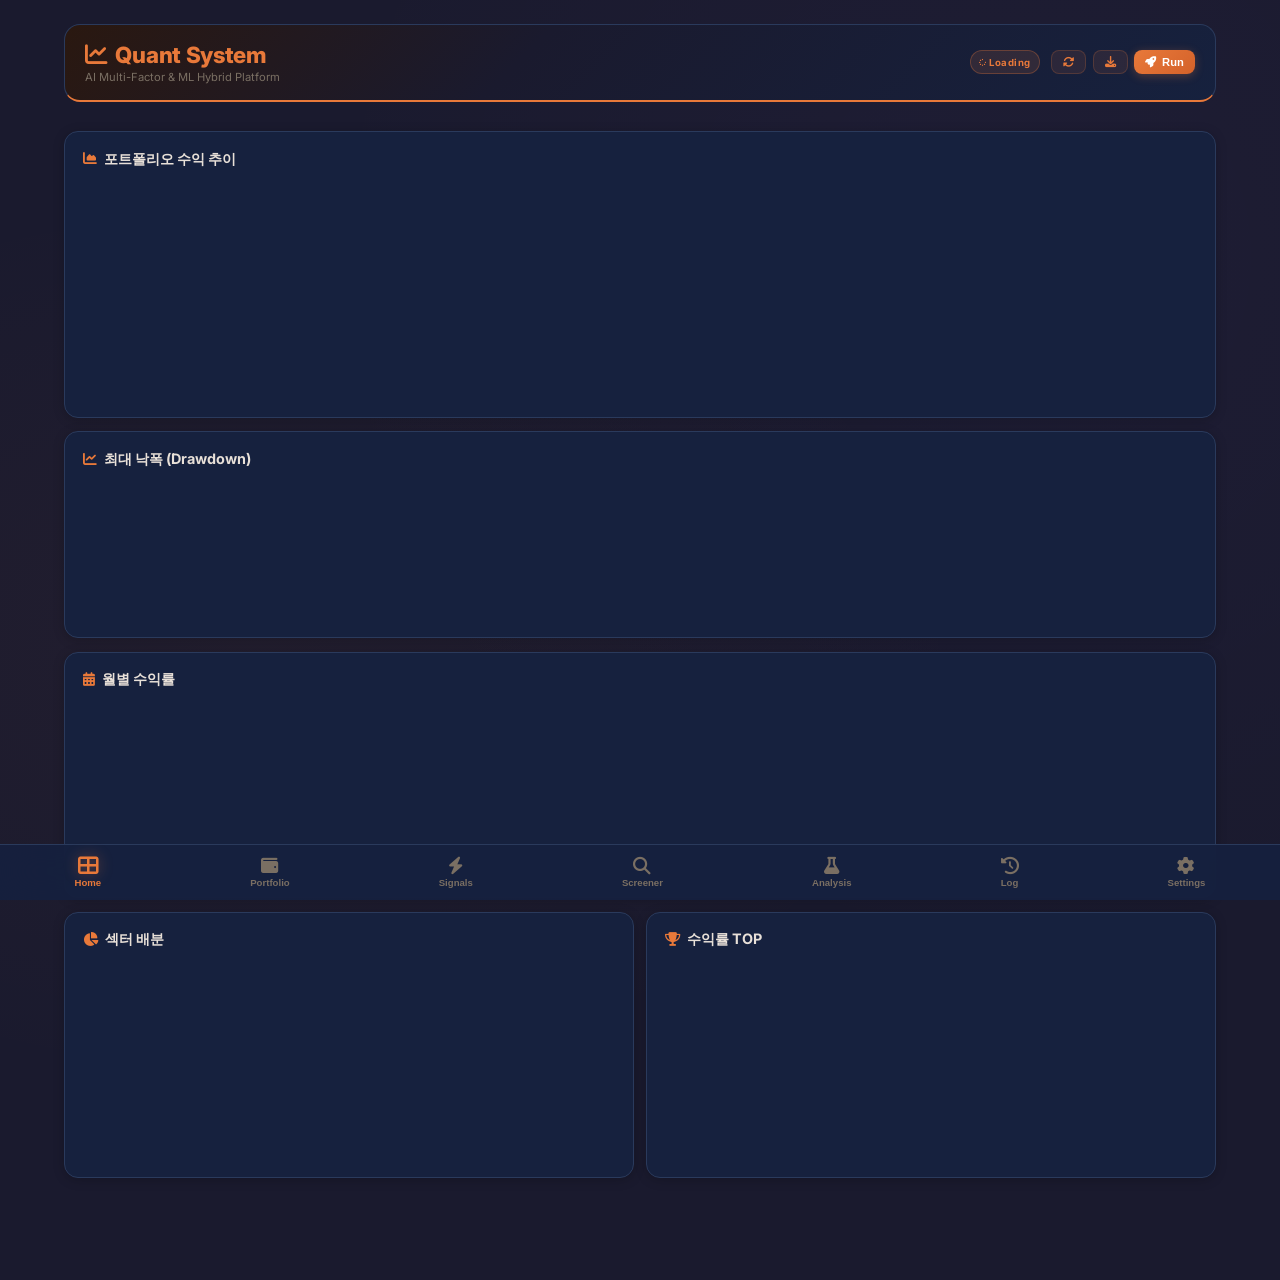
==== commit d8ce625e: "Fix: remove duplicate const p declaration in renderTradeLog Co-Authored-By: Claude Sonnet 4.6 <norep" ====
--- a/index.html
+++ b/index.html
@@ -1550,7 +1550,6 @@
     }).join('')}
 
     // Prediction tracking
-    const p=portfolio();
     document.getElementById('predTracking').innerHTML=p.length?
         '<div style="display:grid;grid-template-columns:1fr 1fr;gap:.5rem">'+
         [{l:'Predictions',v:signals.length},{l:'Portfolio',v:p.length},{l:'Tracked',v:t.length},{l:'Model',v:settings().model.toUpperCase()}]
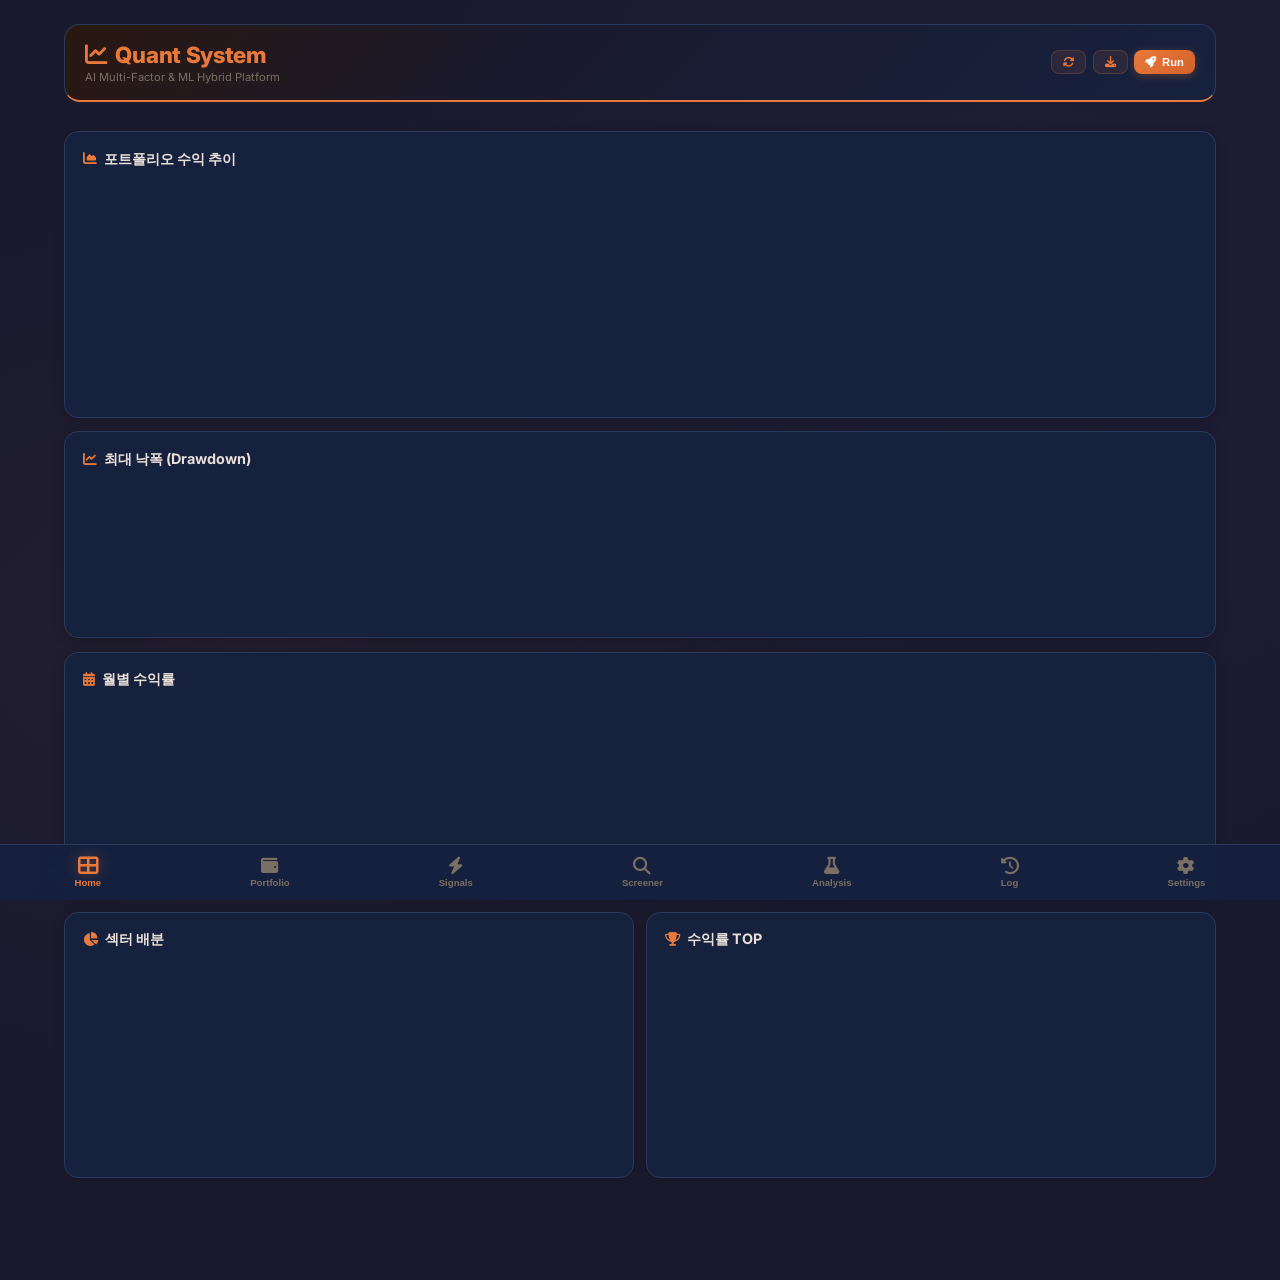
==== commit 8832bee9: "Remove old Streamlit/Python backend files Project is now a pure static HTML dashboard deployed on Gi" ====
--- a/index.html
+++ b/index.html
@@ -6,6 +6,7 @@
     <meta name="apple-mobile-web-app-capable" content="yes">
     <meta name="apple-mobile-web-app-status-bar-style" content="black-translucent">
     <meta name="theme-color" content="#1a1a2e">
+    <link rel="manifest" href="manifest.json">
     <link rel="icon" href="data:image/svg+xml,<svg xmlns='http://www.w3.org/2000/svg' viewBox='0 0 100 100'><text y='.9em' font-size='90'>📊</text></svg>">
     <title>Quant Investment System</title>
     <link href="https://fonts.googleapis.com/css2?family=Inter:wght@300;400;500;600;700;800;900&display=swap" rel="stylesheet">
@@ -231,6 +232,36 @@
     .summary-value{font-size:1.05rem} .header h1{font-size:1rem}
     .tab-item{font-size:.55rem;padding:.3rem .4rem} .tab-item i{font-size:1rem}
 }
+/* Skeleton screens */
+@keyframes shimmer{0%{background-position:-200px 0}100%{background-position:200px 0}}
+.skeleton{background:linear-gradient(90deg,rgba(42,58,92,.15) 25%,rgba(42,58,92,.3) 50%,rgba(42,58,92,.15) 75%);background-size:400px 100%;animation:shimmer 1.5s infinite;border-radius:8px}
+.skeleton-item{display:flex;align-items:center;gap:.75rem;padding:.85rem;margin-bottom:.5rem;background:var(--glass);border-radius:12px;border:1px solid rgba(42,58,92,.15)}
+.skeleton-circle{width:38px;height:38px;border-radius:10px;flex-shrink:0}
+.skeleton-line{height:12px;border-radius:4px;width:100%}
+.skeleton-line.short{width:60%}
+.skeleton-line.tiny{width:40%;height:10px;margin-top:6px}
+.skeleton-right{margin-left:auto;text-align:right;min-width:60px}
+.skeleton-right .skeleton-line{width:55px;margin-left:auto}
+/* Offline banner */
+.offline-banner{display:none;background:linear-gradient(135deg,rgba(255,107,107,0.15),rgba(255,107,107,0.05));border:1px solid rgba(255,107,107,0.3);border-radius:12px;padding:.65rem .85rem;margin-bottom:.75rem;font-size:.78rem;color:var(--danger);align-items:center;gap:.5rem}
+.offline-banner.show{display:flex}
+.offline-banner i{font-size:.9rem}
+.offline-banner .retry-btn{margin-left:auto;background:rgba(255,107,107,0.15);border:1px solid rgba(255,107,107,0.3);color:var(--danger);padding:.25rem .6rem;border-radius:8px;font-size:.7rem;cursor:pointer}
+.offline-banner .retry-btn:active{transform:scale(.95)}
+/* Error card state */
+.error-state{text-align:center;padding:1.5rem;color:var(--danger);font-size:.82rem}
+.error-state i{font-size:1.5rem;margin-bottom:.5rem;opacity:.5;display:block}
+.error-state .retry-link{color:var(--orange);text-decoration:underline;cursor:pointer;margin-top:.4rem;display:inline-block}
+/* Autocomplete */
+.ac-item{padding:.5rem .8rem;font-size:.82rem;cursor:pointer;display:flex;justify-content:space-between;align-items:center;border-bottom:1px solid rgba(42,58,92,.1)}
+.ac-item:hover,.ac-item:focus{background:rgba(45,212,168,.08)}
+.ac-item .ac-name{font-weight:600;color:var(--text)}
+.ac-item .ac-sub{font-size:.7rem;color:var(--text3)}
+.ac-item .ac-sector{font-size:.65rem;color:var(--text3);background:rgba(42,58,92,.15);padding:.1rem .4rem;border-radius:4px}
+.recent-chip{display:inline-flex;align-items:center;gap:.25rem;padding:.2rem .55rem;background:rgba(42,58,92,.15);border:1px solid rgba(42,58,92,.2);border-radius:8px;font-size:.7rem;color:var(--text2);cursor:pointer;transition:all .15s}
+.recent-chip:hover{background:rgba(45,212,168,.1);border-color:rgba(45,212,168,.3);color:var(--success)}
+.recent-chip .del{color:var(--text3);font-size:.6rem;margin-left:.2rem}
+.recent-chip .del:hover{color:var(--danger)}
     </style>
 </head>
 <body>
@@ -246,6 +277,13 @@
             <button class="btn btn-ghost btn-sm" onclick="exportData()"><i class="fas fa-download"></i></button>
             <button class="btn btn-primary btn-sm" onclick="runStrategy()"><i class="fas fa-rocket"></i> Run</button>
         </div>
+    </div>
+
+    <!-- Offline banner -->
+    <div id="offlineBanner" class="offline-banner">
+        <i class="fas fa-wifi-slash"></i>
+        <span>오프라인 상태입니다. 캐시된 데이터를 사용합니다.</span>
+        <button class="retry-btn" onclick="refreshPrices()"><i class="fas fa-redo"></i> 재시도</button>
     </div>
 
     <!-- ===== PAGE: Dashboard ===== -->
@@ -269,12 +307,28 @@
     <!-- ===== PAGE: Portfolio ===== -->
     <div id="page-portfolio" class="page">
         <div id="portAdviceCard"></div>
+        <!-- Rebalancing Card -->
+        <div id="rebalanceCard"></div>
         <div class="card">
             <div class="card-title" style="justify-content:space-between">
                 <span><i class="fas fa-wallet"></i> 내 보유 주식</span>
                 <button class="btn btn-primary btn-sm" onclick="openAddModal()"><i class="fas fa-plus"></i> 추가</button>
             </div>
             <div id="portfolioList"></div>
+        </div>
+        <!-- Position Sizing Calculator -->
+        <div class="card">
+            <div class="card-title"><i class="fas fa-calculator"></i> 포지션 계산기</div>
+            <div style="display:grid;grid-template-columns:1fr 1fr;gap:.5rem;margin-bottom:.6rem">
+                <div class="form-group" style="margin:0"><label>총 투자금</label><input type="number" id="calcTotal" placeholder="10000000" style="width:100%;padding:.5rem;border:1px solid var(--border);background:var(--bg);color:var(--text);border-radius:8px;font-size:.85rem"></div>
+                <div class="form-group" style="margin:0"><label>리스크 허용 (%)</label><input type="number" id="calcRisk" placeholder="2" value="2" style="width:100%;padding:.5rem;border:1px solid var(--border);background:var(--bg);color:var(--text);border-radius:8px;font-size:.85rem"></div>
+            </div>
+            <div style="display:grid;grid-template-columns:1fr 1fr;gap:.5rem;margin-bottom:.6rem">
+                <div class="form-group" style="margin:0"><label>매수가</label><input type="number" id="calcEntry" placeholder="50000" style="width:100%;padding:.5rem;border:1px solid var(--border);background:var(--bg);color:var(--text);border-radius:8px;font-size:.85rem"></div>
+                <div class="form-group" style="margin:0"><label>손절가</label><input type="number" id="calcStop" placeholder="47000" style="width:100%;padding:.5rem;border:1px solid var(--border);background:var(--bg);color:var(--text);border-radius:8px;font-size:.85rem"></div>
+            </div>
+            <button class="btn btn-primary btn-sm" style="width:100%;justify-content:center" onclick="calcPosition()"><i class="fas fa-calculator"></i> 계산</button>
+            <div id="calcResult" style="margin-top:.6rem"></div>
         </div>
     </div>
 
@@ -293,6 +347,13 @@
         </div>
         <div class="card"><div class="card-title"><i class="fas fa-fire"></i> Factor Heatmap</div><div id="heatmapChart" style="height:280px"></div></div>
         <div class="card"><div class="card-title"><i class="fas fa-chart-bar"></i> Factor Scores</div><div id="factorChart" style="height:220px"></div></div>
+        <!-- Smart Money Tracker -->
+        <div class="card" id="smartMoneyCard">
+            <div class="card-title"><i class="fas fa-user-tie" style="color:var(--warning)"></i> 스마트머니 추적 <span style="font-size:.62rem;color:var(--text3);font-weight:400;margin-left:.3rem">13F 공시 기준</span></div>
+            <p style="font-size:.74rem;color:var(--text3);margin-bottom:.65rem">세계 최고 투자자들이 지금 무엇을 사고 있는지 확인하세요. 종목을 탭하면 AI 분석이 열립니다.</p>
+            <div id="smTabs" style="display:flex;gap:.35rem;flex-wrap:wrap;margin-bottom:.7rem"></div>
+            <div id="smDetail"></div>
+        </div>
     </div>
 
     <!-- ===== PAGE: Screener ===== -->
@@ -306,17 +367,34 @@
         <div class="card">
             <div class="card-title"><i class="fas fa-crosshairs"></i> Ticker Lookup & Prediction</div>
             <div style="display:flex;gap:.5rem;margin-bottom:.6rem">
-                <input type="text" id="searchTicker" placeholder="Enter ticker (e.g. AAPL, 005930...)" autocomplete="off"
-                    style="flex:1;padding:.6rem .8rem;border:1.5px solid var(--border);background:var(--bg);color:var(--text);border-radius:10px;font-size:.85rem;font-family:inherit;-webkit-appearance:none"
-                    onkeydown="if(event.key==='Enter')searchStock()">
-                <button class="btn btn-primary" onclick="searchStock()"><i class="fas fa-search"></i> Analyze</button>
+                <div style="flex:1;position:relative">
+                    <input type="text" id="searchTicker" placeholder="Enter ticker (e.g. AAPL, 005930...)" autocomplete="off"
+                        style="width:100%;padding:.6rem .8rem;border:1.5px solid var(--border);background:var(--bg);color:var(--text);border-radius:10px;font-size:.85rem;font-family:inherit;-webkit-appearance:none;box-sizing:border-box"
+                        onkeydown="if(event.key==='Enter'){searchStock();hideAutocomplete()}"
+                        oninput="showAutocomplete(this.value)" onfocus="showAutocomplete(this.value)">
+                    <div id="autoComplete" style="display:none;position:absolute;top:100%;left:0;right:0;z-index:99;background:var(--card);border:1px solid var(--border);border-radius:0 0 10px 10px;max-height:200px;overflow-y:auto;box-shadow:0 8px 24px rgba(0,0,0,.4)"></div>
+                </div>
+                <button class="btn btn-primary" onclick="searchStock()" style="flex-shrink:0"><i class="fas fa-search"></i> Analyze</button>
             </div>
+            <div id="recentSearches" style="display:flex;gap:.35rem;flex-wrap:wrap;margin-bottom:.5rem"></div>
             <p id="searchHint" style="font-size:.7rem;color:var(--text3);margin-bottom:.5rem">US: AAPL, TSLA, PLTR... | KR: 005930, 000660, 373220...</p>
             <div id="searchResult"></div>
         </div>
         <!-- Sector Screener -->
+        <!-- Watchlist -->
+        <div class="card" id="watchlistCard" style="display:none">
+            <div class="card-title"><i class="fas fa-star" style="color:var(--warning)"></i> 관심종목 <span id="watchCount" style="font-size:.65rem;color:var(--text3);font-weight:400"></span></div>
+            <div id="watchlistItems"></div>
+        </div>
         <div class="card">
-            <div class="card-title"><i class="fas fa-search-dollar"></i> Stock Screener <span id="screenerCount" style="font-size:.65rem;color:var(--text3);font-weight:400;margin-left:.3rem">(70 stocks, 7 sectors)</span></div>
+            <div class="card-title" style="justify-content:space-between;flex-wrap:wrap;gap:.4rem">
+                <span><i class="fas fa-search-dollar"></i> Stock Screener <span id="screenerCount" style="font-size:.65rem;color:var(--text3);font-weight:400;margin-left:.3rem">(70 stocks, 7 sectors)</span></span>
+                <div style="display:flex;gap:.3rem">
+                    <button class="btn btn-ghost btn-sm" id="sortScore" onclick="sortScreener('score')" style="font-size:.6rem;padding:.2rem .5rem">AI점수↓</button>
+                    <button class="btn btn-outline btn-sm" id="sortChange" onclick="sortScreener('change')" style="font-size:.6rem;padding:.2rem .5rem">등락률↓</button>
+                    <button class="btn btn-outline btn-sm" id="sortName" onclick="sortScreener('name')" style="font-size:.6rem;padding:.2rem .5rem">이름↑</button>
+                </div>
+            </div>
             <div class="filter-row" id="screenerFilters"></div>
             <div id="screenerResults"></div>
         </div>
@@ -448,13 +526,22 @@
     <div class="modal"><span class="modal-handle"></span>
         <h3><i class="fas fa-edit" style="color:var(--orange)"></i> Update Stock</h3>
         <input type="hidden" id="eIdx">
+        <div id="editCostBasis" style="font-size:.75rem;color:var(--text3);margin-bottom:.5rem;padding:.5rem;background:var(--bg);border-radius:8px;border:1px solid var(--border)"></div>
         <div class="form-group"><label>Current Price</label><input type="number" id="eCur" step="0.01"></div>
         <div class="form-group"><label>Quantity</label><input type="number" id="eQty" step="1"></div>
         <div style="display:flex;gap:.6rem">
             <button class="btn btn-primary" style="flex:1" onclick="updateStock()">Update</button>
             <button class="btn btn-danger" style="flex:1" onclick="sellStock()"><i class="fas fa-sign-out-alt"></i> Sell</button>
         </div>
-        <button class="btn btn-outline" style="width:100%;margin-top:.4rem" onclick="closeModals()">Cancel</button>
+        <div style="margin-top:.6rem;padding-top:.6rem;border-top:1px solid var(--border)">
+            <div style="font-size:.7rem;color:var(--text3);margin-bottom:.35rem;font-weight:600"><i class="fas fa-cart-plus"></i> 추가 매수 (평균단가 조정)</div>
+            <div style="display:flex;gap:.4rem">
+                <input type="number" id="eAddPrice" placeholder="매수가" step="0.01" style="flex:1;padding:.45rem;border:1px solid var(--border);background:var(--bg);color:var(--text);border-radius:8px;font-size:.8rem">
+                <input type="number" id="eAddQty" placeholder="수량" step="1" style="width:70px;padding:.45rem;border:1px solid var(--border);background:var(--bg);color:var(--text);border-radius:8px;font-size:.8rem">
+                <button class="btn btn-ghost btn-sm" onclick="buyMore()" style="flex-shrink:0"><i class="fas fa-plus"></i> 추가</button>
+            </div>
+        </div>
+        <button class="btn btn-outline" style="width:100%;margin-top:.6rem" onclick="closeModals()">Cancel</button>
     </div>
 </div>
 
@@ -742,11 +829,116 @@
     if(changed)save(ALRT_KEY,alerts);
 }
 
+// ===== Smart Money Tracker (13F & 공시 데이터, Q4 2024 기준) =====
+const smartMoneyUS=[
+    {name:'워런 버핏',fund:'Berkshire Hathaway',icon:'🎩',strategy:'가치투자 · 장기보유',updated:'Q4 2024',holdings:[
+        {s:'AAPL',pct:40.8,action:'TRIM',note:'최대 보유 (비중 축소 중)'},
+        {s:'BAC', pct:10.2,action:'HOLD',note:'금융주 장기보유'},
+        {s:'AXP', pct:10.1,action:'HOLD',note:'소비자금융 장기보유'},
+        {s:'KO',  pct:8.5, action:'HOLD',note:'50년 이상 보유 · 배당'},
+        {s:'OXY', pct:5.3, action:'BUY', note:'계속 매수 중 · 원유'},
+        {s:'MCO', pct:4.1, action:'HOLD',note:'신용평가 · 독점력'},
+    ]},
+    {name:'캐시 우드',fund:'ARK Invest',icon:'🚀',strategy:'혁신기술 · 5년 투자',updated:'Q4 2024',holdings:[
+        {s:'TSLA',pct:13.8,action:'HOLD',note:'ARKK 최대 보유 · 자율주행'},
+        {s:'RBLX',pct:7.2, action:'BUY', note:'메타버스 플레이'},
+        {s:'NVDA',pct:5.9, action:'HOLD',note:'AI 인프라 핵심'},
+        {s:'CRSP',pct:5.1, action:'BUY', note:'유전자편집 선도주'},
+        {s:'RXRX',pct:4.6, action:'BUY', note:'AI 신약개발'},
+        {s:'PATH',pct:4.2, action:'HOLD',note:'기업 자동화 AI'},
+    ]},
+    {name:'레이 달리오',fund:'Bridgewater',icon:'🌊',strategy:'올웨더 · 리스크 분산',updated:'Q4 2024',holdings:[
+        {s:'SPY', pct:18.2,action:'HOLD',note:'S&P500 인덱스 헤지'},
+        {s:'EEM', pct:9.8, action:'HOLD',note:'신흥국 분산투자'},
+        {s:'GLD', pct:8.1, action:'BUY', note:'인플레 헤지 · 금'},
+        {s:'NVDA',pct:4.2, action:'BUY', note:'AI 성장'},
+        {s:'AAPL',pct:3.9, action:'HOLD',note:'대형주 코어'},
+        {s:'AMZN',pct:3.4, action:'HOLD',note:'클라우드/커머스'},
+    ]},
+    {name:'빌 애크먼',fund:'Pershing Square',icon:'♟️',strategy:'행동주의 · 고집중',updated:'Q4 2024',holdings:[
+        {s:'GOOGL',pct:21.5,action:'BUY', note:'AI 검색 지배력'},
+        {s:'QSR',  pct:16.8,action:'HOLD',note:'버거킹 모회사'},
+        {s:'HLT',  pct:14.2,action:'HOLD',note:'호텔산업 회복'},
+        {s:'NFLX', pct:10.4,action:'BUY', note:'스트리밍 독점'},
+        {s:'CP',   pct:12.1,action:'HOLD',note:'캐나다 철도'},
+        {s:'UBER', pct:8.2, action:'NEW', note:'신규 편입'},
+    ]},
+    {name:'마이클 버리',fund:'Scion Capital',icon:'🔮',strategy:'역발상 · 매크로',updated:'Q4 2024',holdings:[
+        {s:'BABA',pct:24.1,action:'BUY', note:'중국 역발상 · 저평가'},
+        {s:'JD',  pct:18.3,action:'BUY', note:'중국 이커머스'},
+        {s:'PDD', pct:12.7,action:'BUY', note:'테무 모회사'},
+        {s:'BIDU',pct:9.8, action:'NEW', note:'중국 AI 검색'},
+        {s:'MGM', pct:8.2, action:'HOLD',note:'카지노 리오프닝'},
+        {s:'HCA', pct:7.1, action:'HOLD',note:'병원 체인'},
+    ]},
+    {name:'데이비드 테퍼',fund:'Appaloosa',icon:'🐎',strategy:'이벤트드리븐 · 특수상황',updated:'Q4 2024',holdings:[
+        {s:'META', pct:15.2,action:'HOLD',note:'AI 광고 수혜'},
+        {s:'AMZN', pct:11.8,action:'HOLD',note:'AWS 클라우드'},
+        {s:'NVDA', pct:10.4,action:'HOLD',note:'AI GPU 독점'},
+        {s:'BABA', pct:9.3, action:'BUY', note:'중국 반등 베팅'},
+        {s:'MSFT', pct:8.7, action:'HOLD',note:'Azure·AI Copilot'},
+        {s:'GOOGL',pct:7.9, action:'HOLD',note:'AI 검색·클라우드'},
+    ]},
+];
+
+const smartMoneyKR=[
+    {name:'국민연금',fund:'NPS (700조+)',icon:'🏛️',strategy:'국내 최대 기관 · 장기가치',updated:'2024 공시',holdings:[
+        {s:'005930.KS',pct:8.8,action:'HOLD',note:'삼성전자 최대주주'},
+        {s:'000660.KS',pct:4.2,action:'HOLD',note:'SK하이닉스 HBM'},
+        {s:'035420.KS',pct:3.1,action:'HOLD',note:'NAVER AI'},
+        {s:'373220.KS',pct:2.9,action:'BUY', note:'LG에너지솔루션 배터리'},
+        {s:'051910.KS',pct:2.8,action:'BUY', note:'LG화학 2차전지'},
+        {s:'207940.KS',pct:2.5,action:'HOLD',note:'삼성바이오로직스 CDMO'},
+    ]},
+    {name:'미래에셋',fund:'Mirae Asset Global',icon:'🌏',strategy:'성장주 · 글로벌분산',updated:'2024 공시',holdings:[
+        {s:'267260.KS',pct:7.2,action:'BUY', note:'변압기 슈퍼사이클'},
+        {s:'207940.KS',pct:5.8,action:'BUY', note:'삼성바이오 CDMO'},
+        {s:'006260.KS',pct:4.3,action:'BUY', note:'LS 전력인프라'},
+        {s:'035420.KS',pct:3.9,action:'HOLD',note:'NAVER AI 성장'},
+        {s:'259960.KS',pct:3.4,action:'HOLD',note:'크래프톤 게임'},
+        {s:'000660.KS',pct:2.9,action:'HOLD',note:'SK하이닉스'},
+    ]},
+    {name:'KB자산운용',fund:'KB Asset Mgmt',icon:'💛',strategy:'배당+성장 · 장기보유',updated:'2024 공시',holdings:[
+        {s:'005930.KS',pct:15.1,action:'HOLD',note:'삼성전자 밸류업'},
+        {s:'005380.KS',pct:6.8, action:'HOLD',note:'현대차 전기차 전환'},
+        {s:'000270.KS',pct:5.2, action:'BUY', note:'기아 고배당'},
+        {s:'012330.KS',pct:4.1, action:'HOLD',note:'현대모비스'},
+        {s:'055550.KS',pct:3.8, action:'BUY', note:'신한지주 고배당'},
+        {s:'086790.KS',pct:3.2, action:'BUY', note:'하나금융지주'},
+    ]},
+    {name:'삼성자산운용',fund:'Samsung AM',icon:'💎',strategy:'KODEX ETF · 인덱스',updated:'2024 공시',holdings:[
+        {s:'005930.KS',pct:22.1,action:'HOLD',note:'시총 1위 삼성전자'},
+        {s:'000660.KS',pct:7.8, action:'HOLD',note:'HBM 시총 2위'},
+        {s:'035420.KS',pct:3.2, action:'HOLD',note:'NAVER'},
+        {s:'005380.KS',pct:3.1, action:'HOLD',note:'현대차'},
+        {s:'373220.KS',pct:2.8, action:'HOLD',note:'LG에너지솔루션'},
+        {s:'207940.KS',pct:2.2, action:'HOLD',note:'삼성바이오'},
+    ]},
+];
+let smIdx=0; // currently selected smart money investor
+
 // Current market selection
 let currentMarket='US'; // 'US' or 'KR'
 function getSignals(){return currentMarket==='US'?signals:signalsKR}
 function getHiddenGems(){return currentMarket==='US'?hiddenGems:hiddenGemsKR}
 function getSectors(){return currentMarket==='US'?['Tech','Healthcare','Finance','Consumer','Communication','Energy','Industrial']:['IT','바이오','금융','소비재','엔터','에너지','산업재']}
+
+// ===== Skeleton & Loading Helpers =====
+function showSkeleton(elId,count=4){
+    const el=document.getElementById(elId);if(!el)return;
+    el.innerHTML=Array.from({length:count},()=>'<div class="skeleton-item"><div class="skeleton skeleton-circle"></div><div style="flex:1"><div class="skeleton skeleton-line short"></div><div class="skeleton skeleton-line tiny"></div></div><div class="skeleton-right"><div class="skeleton skeleton-line"></div><div class="skeleton skeleton-line tiny" style="margin-top:4px"></div></div></div>').join('');
+}
+function showError(elId,msg,retryFn){
+    const el=document.getElementById(elId);if(!el)return;
+    el.innerHTML='<div class="error-state"><i class="fas fa-exclamation-circle"></i><p>'+msg+'</p>'+(retryFn?'<span class="retry-link" onclick="'+retryFn+'()">다시 시도 →</span>':'')+'</div>';
+}
+// Online/Offline detection
+function updateOfflineBanner(){
+    const b=document.getElementById('offlineBanner');
+    if(b)b.classList.toggle('show',!navigator.onLine);
+}
+window.addEventListener('online',()=>{updateOfflineBanner();toast('다시 연결되었습니다!','success');refreshPrices()});
+window.addEventListener('offline',()=>{updateOfflineBanner();toast('오프라인 상태입니다','error')});
 
 // ===== Real-time Price Fetching =====
 const ALL_TICKERS=[...signals.map(s=>s.s),...hiddenGems.map(h=>h.s)];
@@ -760,20 +952,39 @@
     else{el.innerHTML='<i class="fas fa-exclamation-triangle" style="font-size:5px"></i> OFFLINE';el.style.background='rgba(255,107,107,0.12)';el.style.color='var(--danger)';el.style.border='1px solid rgba(255,107,107,0.3)';}
 }
 
+// ===== CORS Proxy with health tracking =====
+const proxyDefs=[
+    {fn:url=>`https://corsproxy.io/?${encodeURIComponent(url)}`,fails:0,last:0},
+    {fn:url=>`https://api.allorigins.win/raw?url=${encodeURIComponent(url)}`,fails:0,last:0},
+    {fn:url=>`https://api.codetabs.com/v1/proxy?quest=${encodeURIComponent(url)}`,fails:0,last:0},
+    {fn:url=>`https://thingproxy.freeboard.io/fetch/${url}`,fails:0,last:0},
+];
+function getHealthyProxies(){
+    const now=Date.now();
+    // Reset fail count after 5 minutes
+    proxyDefs.forEach(p=>{if(now-p.last>5*60*1000)p.fails=0});
+    // Sort by fewest failures, exclude proxies with >3 consecutive fails
+    return proxyDefs.filter(p=>p.fails<4).sort((a,b)=>a.fails-b.fails).map(p=>p.fn);
+}
+function markProxyFail(proxyFn){
+    const p=proxyDefs.find(d=>d.fn===proxyFn);if(p){p.fails++;p.last=Date.now();}
+}
+function markProxyOk(proxyFn){
+    const p=proxyDefs.find(d=>d.fn===proxyFn);if(p){p.fails=0;}
+}
+
 async function fetchPricesFromYahoo(tickers){
     // Yahoo Finance v8 chart endpoint via CORS proxies
-    const proxies=[
-        url=>`https://corsproxy.io/?${encodeURIComponent(url)}`,
-        url=>`https://api.allorigins.win/raw?url=${encodeURIComponent(url)}`,
-    ];
+    const proxies=getHealthyProxies();
     const yahooUrl=`https://query1.finance.yahoo.com/v7/finance/quote?symbols=${tickers.join(',')}&fields=regularMarketPrice,regularMarketChange,regularMarketChangePercent,regularMarketPreviousClose,shortName`;
 
     for(const proxy of proxies){
         try{
             const res=await fetch(proxy(yahooUrl),{signal:AbortSignal.timeout(8000)});
-            if(!res.ok)continue;
+            if(!res.ok){markProxyFail(proxy);continue;}
             const data=await res.json();
             if(data.quoteResponse&&data.quoteResponse.result){
+                markProxyOk(proxy);
                 const prices={};
                 data.quoteResponse.result.forEach(q=>{
                     prices[q.symbol]={
@@ -786,7 +997,7 @@
                 });
                 return prices;
             }
-        }catch(e){console.log('Proxy failed:',e.message);continue;}
+        }catch(e){markProxyFail(proxy);console.log('Proxy failed:',e.message);continue;}
     }
 
     // Fallback: fetch individual charts
@@ -877,12 +1088,20 @@
         toast('Prices updated! '+Object.keys(prices).length+' stocks','success');
     }else{
         updateDataStatus('error');
-        toast('Failed to fetch. Using cached data.','error');
+        const cached=load(PCK);
+        if(cached&&cached.prices){
+            toast('네트워크 오류. 캐시 데이터를 사용합니다.','error');
+            updateDataStatus('cached','Fallback to cache');
+        }else{
+            toast('데이터를 불러올 수 없습니다.','error');
+        }
     }
+    updateOfflineBanner();
     renderAll();
 }
 
 async function initPrices(){
+    updateOfflineBanner();
     const cached=load(PCK);
     if(cached&&cached.prices&&cached.timestamp){
         const age=Date.now()-cached.timestamp;
@@ -896,6 +1115,9 @@
             renderAll();return;
         }
     }
+    // Show skeleton loading screens while fetching
+    showSkeleton('topMovers',3);
+    showSkeleton('signalsList',5);
     updateDataStatus('loading');
     const portTickers=portfolio().map(s=>s.symbol).filter(t=>!ALL_TICKERS.includes(t)&&!ALL_TICKERS_KR.includes(t));
     const krUnique=[...new Set(ALL_TICKERS_KR)];
@@ -946,6 +1168,86 @@
 
 // ===== Ticker Search & Prediction =====
 const searchHistory=load('qis_search_v1')||[];
+const POPULAR_TICKERS=[
+    {s:'AAPL',n:'Apple',sec:'Tech'},{s:'TSLA',n:'Tesla',sec:'Consumer'},
+    {s:'NVDA',n:'NVIDIA',sec:'Tech'},{s:'MSFT',n:'Microsoft',sec:'Tech'},
+    {s:'AMZN',n:'Amazon',sec:'Consumer'},{s:'GOOGL',n:'Alphabet',sec:'Tech'},
+    {s:'META',n:'Meta',sec:'Tech'},{s:'PLTR',n:'Palantir',sec:'Tech'},
+    {s:'005930',n:'삼성전자',sec:'IT'},{s:'000660',n:'SK하이닉스',sec:'IT'},
+    {s:'373220',n:'LG에너지솔루션',sec:'산업재'},{s:'035420',n:'NAVER',sec:'IT'},
+    {s:'035720',n:'카카오',sec:'IT'},{s:'068270',n:'셀트리온',sec:'바이오'},
+];
+
+function buildSearchIndex(){
+    const all=[...signals,...signalsKR,...hiddenGems,...hiddenGemsKR];
+    return all.map(s=>({s:s.s,n:s.n,sec:s.sec}));
+}
+let searchIndex=null;
+
+function showAutocomplete(query){
+    const el=document.getElementById('autoComplete');
+    if(!query||query.length<1){el.style.display='none';return;}
+    if(!searchIndex)searchIndex=buildSearchIndex();
+    const q=query.toUpperCase();
+    // Match against signals + popular tickers
+    const matches=[...searchIndex,...POPULAR_TICKERS].filter(s=>{
+        const code=s.s.split('.')[0].toUpperCase();
+        return code.includes(q)||s.n.toUpperCase().includes(q);
+    });
+    // Deduplicate by symbol
+    const seen=new Set();const unique=[];
+    matches.forEach(m=>{const k=m.s;if(!seen.has(k)){seen.add(k);unique.push(m)}});
+    if(!unique.length){el.style.display='none';return;}
+    el.style.display='block';
+    el.textContent='';
+    unique.slice(0,8).forEach(m=>{
+        const item=document.createElement('div');item.className='ac-item';
+        const code=m.s.split('.')[0];
+        const isKR=/^\d{6}/.test(m.s);
+        item.innerHTML='<div><span class="ac-name">'+(isKR?m.n:code)+'</span> <span class="ac-sub">'+(isKR?code:m.n)+'</span></div><span class="ac-sector">'+m.sec+'</span>';
+        item.onclick=function(){document.getElementById('searchTicker').value=code;el.style.display='none';searchStock()};
+        el.appendChild(item);
+    });
+}
+function hideAutocomplete(){setTimeout(()=>{document.getElementById('autoComplete').style.display='none'},200)}
+document.addEventListener('click',e=>{if(!e.target.closest('#searchTicker')&&!e.target.closest('#autoComplete'))hideAutocomplete()});
+
+function addSearchHistory(ticker,name){
+    const existing=searchHistory.findIndex(h=>h.s===ticker);
+    if(existing>=0)searchHistory.splice(existing,1);
+    searchHistory.unshift({s:ticker,n:name,t:Date.now()});
+    if(searchHistory.length>10)searchHistory.length=10;
+    save('qis_search_v1',searchHistory);
+    renderRecentSearches();
+}
+
+function renderRecentSearches(){
+    const el=document.getElementById('recentSearches');if(!el)return;
+    el.textContent='';
+    if(!searchHistory.length){
+        // Show popular tickers when no history
+        const pop=POPULAR_TICKERS.slice(0,6);
+        pop.forEach(p=>{
+            const chip=document.createElement('span');chip.className='recent-chip';
+            const code=p.s.split('.')[0];
+            chip.textContent=(/^\d/.test(p.s)?p.n:code);
+            chip.onclick=function(){document.getElementById('searchTicker').value=code;searchStock()};
+            el.appendChild(chip);
+        });
+        return;
+    }
+    searchHistory.slice(0,6).forEach((h,i)=>{
+        const chip=document.createElement('span');chip.className='recent-chip';
+        const code=h.s.split('.')[0];
+        const label=/^\d/.test(h.s)?h.n:code;
+        const textNode=document.createTextNode(label);chip.appendChild(textNode);
+        const del=document.createElement('span');del.className='del';del.textContent='✕';
+        del.onclick=function(e){e.stopPropagation();searchHistory.splice(i,1);save('qis_search_v1',searchHistory);renderRecentSearches()};
+        chip.appendChild(del);
+        chip.onclick=function(){document.getElementById('searchTicker').value=code;searchStock()};
+        el.appendChild(chip);
+    });
+}
 
 // Convert user input to Yahoo Finance ticker
 function toYahooTicker(raw){
@@ -1019,6 +1321,7 @@
         const name=meta.shortName||meta.longName||ticker;
         const currency=meta.currency||'USD';
         const exchange=meta.exchangeName||'';
+        addSearchHistory(ticker,name);
 
         // Calculate factors from historical data
         const n=closes.length;
@@ -1113,14 +1416,21 @@
                     ).join('')}
                 </div>
                 <div style="display:grid;grid-template-columns:repeat(3,1fr);gap:.4rem;margin-bottom:.85rem">
-                    ${[
+                    ${(()=>{
+                        // Compute RSI for display
+                        let searchRSI=50;
+                        if(closes.length>=15){let ag=0,al=0;for(let j=closes.length-14;j<closes.length;j++){const d=closes[j]-closes[j-1];if(d>0)ag+=d;else al-=d;}ag/=14;al/=14;searchRSI=al===0?100:100-(100/(1+ag/al));}
+                        return [
                         ['6M Return',(ret6m>=0?'+':'')+ret6m.toFixed(1)+'%',ret6m>=0?'var(--success)':'var(--danger)'],
                         ['1M Return',(ret1m>=0?'+':'')+ret1m.toFixed(1)+'%',ret1m>=0?'var(--success)':'var(--danger)'],
+                        ['RSI(14)',searchRSI.toFixed(0),searchRSI>70?'var(--danger)':searchRSI<30?'var(--success)':'var(--warning)'],
                         ['Volatility',vol.toFixed(1)+'%',vol<25?'var(--success)':vol<40?'var(--warning)':'var(--danger)'],
-                        ['MA50 Gap',(maGap>=0?'+':'')+maGap.toFixed(1)+'%',maGap>=0?'var(--success)':'var(--danger)'],
                         ['52W High',nearHigh.toFixed(1)+'%',nearHigh>90?'var(--success)':'var(--warning)'],
                         ['Vol Trend',(volTrend>=0?'+':'')+volTrend.toFixed(0)+'%',volTrend>0?'var(--info)':'var(--text3)'],
-                    ].map(([l,v,c])=>`<div style="background:var(--bg);padding:.55rem;border-radius:8px;border:1px solid var(--border)"><div style="font-size:.6rem;color:var(--text3)">${l}</div><div style="font-size:.85rem;font-weight:700;color:${c}">${v}</div></div>`).join('')}
+                    ]})()}.map(([l,v,c])=>`<div style="background:var(--bg);padding:.55rem;border-radius:8px;border:1px solid var(--border)"><div style="font-size:.6rem;color:var(--text3)">${l}</div><div style="font-size:.85rem;font-weight:700;color:${c}">${v}</div></div>`).join('')}
+                </div>
+                <div id="searchFundamentals" style="margin-bottom:.85rem">
+                    <div style="font-size:.7rem;color:var(--text3);margin-bottom:.4rem"><i class="fas fa-info-circle"></i> 펀더멘털 정보 로딩중...</div>
                 </div>
                 <div style="display:flex;gap:.5rem">
                     <button class="btn btn-primary" style="flex:1" onclick="addSearchToPortfolio('${ticker}','${name.replace(/'/g,"\\'")}',${price})"><i class="fas fa-plus"></i> ${isKR?'포트폴리오 추가':'Add to Portfolio'}</button>
@@ -1129,15 +1439,95 @@
             </div>
         </div>`;
 
-        // Draw mini chart
-        Plotly.newPlot('searchMiniChart',[{
-            x:chartDates,y:closes,type:'scatter',mode:'lines',
-            line:{color:'#e8793a',width:2},fill:'tozeroy',fillcolor:'rgba(232,121,58,0.06)'
-        }],{...plotDark,margin:{t:5,r:5,b:25,l:45},yaxis:{gridcolor:'rgba(42,58,92,.3)'},xaxis:{gridcolor:'rgba(42,58,92,.3)'}},{responsive:true,displayModeBar:false});
+        // Draw chart with technical indicators (MA, volume, RSI)
+        const ma20arr=[],ma50arr=[];
+        for(let i=0;i<closes.length;i++){
+            ma20arr.push(i>=19?closes.slice(i-19,i+1).reduce((a,b)=>a+b,0)/20:null);
+            ma50arr.push(i>=49?closes.slice(i-49,i+1).reduce((a,b)=>a+b,0)/50:null);
+        }
+        // RSI(14)
+        const rsiArr=[];
+        for(let i=0;i<closes.length;i++){
+            if(i<14){rsiArr.push(null);continue;}
+            let avgG=0,avgL=0;
+            for(let j=i-13;j<=i;j++){const d=closes[j]-closes[j-1];if(d>0)avgG+=d;else avgL-=d;}
+            avgG/=14;avgL/=14;
+            rsiArr.push(avgL===0?100:100-(100/(1+avgG/avgL)));
+        }
+        Plotly.newPlot('searchMiniChart',[
+            {x:chartDates,y:closes,name:'Price',type:'scatter',mode:'lines',line:{color:'#e8793a',width:2},fill:'tozeroy',fillcolor:'rgba(232,121,58,0.06)'},
+            {x:chartDates,y:ma20arr,name:'MA20',type:'scatter',mode:'lines',line:{color:'#4fc3f7',width:1,dash:'dot'},connectgaps:false},
+            {x:chartDates,y:ma50arr,name:'MA50',type:'scatter',mode:'lines',line:{color:'#a78bfa',width:1,dash:'dash'},connectgaps:false},
+            {x:chartDates,y:volumes,name:'Volume',type:'bar',marker:{color:closes.map((c,i)=>i>0&&c>=closes[i-1]?'rgba(45,212,168,0.3)':'rgba(255,107,107,0.3)')},yaxis:'y2',opacity:0.5}
+        ],{...plotDark,margin:{t:5,r:45,b:25,l:45},
+            yaxis:{gridcolor:'rgba(42,58,92,.3)',domain:[0.25,1]},
+            yaxis2:{overlaying:'y',side:'right',showgrid:false,domain:[0,0.2],title:{text:'Vol',font:{size:8,color:'#5a5050'}}},
+            xaxis:{gridcolor:'rgba(42,58,92,.3)'},
+            legend:{font:{color:'#7a6f63',size:9},bgcolor:'transparent',orientation:'h',y:1.05},showlegend:true
+        },{responsive:true,displayModeBar:false});
+        // RSI mini chart below main result
+        const rsiContainer=document.createElement('div');rsiContainer.id='searchRSIChart';rsiContainer.style.height='60px';rsiContainer.style.marginTop='-0.5rem';rsiContainer.style.marginBottom='.5rem';
+        const chartParent=document.getElementById('searchMiniChart').parentElement;
+        const existingRSI=document.getElementById('searchRSIChart');
+        if(existingRSI)existingRSI.remove();
+        chartParent.insertBefore(rsiContainer,document.getElementById('searchMiniChart').nextSibling);
+        Plotly.newPlot('searchRSIChart',[
+            {x:chartDates,y:rsiArr,name:'RSI(14)',type:'scatter',mode:'lines',line:{color:'#ffd166',width:1.5},connectgaps:false},
+            {x:[chartDates[0],chartDates[chartDates.length-1]],y:[70,70],mode:'lines',line:{color:'rgba(255,107,107,0.3)',width:1,dash:'dot'},showlegend:false},
+            {x:[chartDates[0],chartDates[chartDates.length-1]],y:[30,30],mode:'lines',line:{color:'rgba(45,212,168,0.3)',width:1,dash:'dot'},showlegend:false}
+        ],{...plotDark,margin:{t:0,r:45,b:15,l:45},yaxis:{gridcolor:'rgba(42,58,92,.2)',range:[0,100],dtick:30,tickfont:{size:8}},xaxis:{showticklabels:false},showlegend:false,height:60},{responsive:true,displayModeBar:false});
+
+        // Async: fetch fundamentals (dividend, P/E, market cap)
+        fetchFundamentals(ticker,parsed.isKR);
 
     }catch(e){
         box.innerHTML='<div style="text-align:center;padding:1.5rem"><i class="fas fa-wifi" style="font-size:2rem;color:var(--danger);margin-bottom:.5rem"></i><p style="color:var(--danger);font-weight:600">Network error</p><p style="color:var(--text3);font-size:.8rem">'+e.message+'</p></div>';
     }
+}
+
+async function fetchFundamentals(ticker,isKR){
+    const el=document.getElementById('searchFundamentals');if(!el)return;
+    const proxies=getHealthyProxies();
+    const url=`https://query1.finance.yahoo.com/v7/finance/quote?symbols=${ticker}&fields=trailingPE,forwardPE,dividendYield,trailingAnnualDividendRate,marketCap,earningsTimestamp,epsTrailingTwelveMonths,fiftyTwoWeekHigh,fiftyTwoWeekLow,averageVolume`;
+    for(const proxy of proxies){
+        try{
+            const res=await fetch(proxy(url),{signal:AbortSignal.timeout(8000)});
+            if(!res.ok)continue;
+            const data=await res.json();
+            if(!data.quoteResponse||!data.quoteResponse.result||!data.quoteResponse.result[0]){continue;}
+            const q=data.quoteResponse.result[0];
+            const pe=q.trailingPE?q.trailingPE.toFixed(1):'N/A';
+            const fpe=q.forwardPE?q.forwardPE.toFixed(1):'N/A';
+            const divYield=q.dividendYield?(q.dividendYield*100).toFixed(2)+'%':'없음';
+            const divRate=q.trailingAnnualDividendRate?('$'+q.trailingAnnualDividendRate.toFixed(2)):'';
+            const mcap=q.marketCap?fmtMarketCap(q.marketCap):'N/A';
+            const eps=q.epsTrailingTwelveMonths?q.epsTrailingTwelveMonths.toFixed(2):'N/A';
+            const h52=q.fiftyTwoWeekHigh?fmtAuto(q.fiftyTwoWeekHigh,ticker):'N/A';
+            const l52=q.fiftyTwoWeekLow?fmtAuto(q.fiftyTwoWeekLow,ticker):'N/A';
+            const avgVol=q.averageVolume?new Intl.NumberFormat().format(q.averageVolume):'N/A';
+            const earnings=q.earningsTimestamp?new Date(q.earningsTimestamp*1000).toLocaleDateString('ko-KR',{month:'short',day:'numeric'}):'미정';
+
+            const items=[
+                ['P/E (TTM)',pe,parseFloat(pe)<15?'var(--success)':parseFloat(pe)<30?'var(--warning)':'var(--danger)'],
+                ['Forward P/E',fpe,'var(--text2)'],
+                [isKR?'배당수익률':'Div Yield',divYield,divYield!=='없음'?'var(--success)':'var(--text3)'],
+                [isKR?'시가총액':'Market Cap',mcap,'var(--info)'],
+                ['EPS',eps,'var(--text2)'],
+                [isKR?'실적발표':'Earnings',earnings,'var(--purple)'],
+                ['52W Range',l52+' ~ '+h52,'var(--text3)'],
+                [isKR?'평균거래량':'Avg Vol',avgVol,'var(--text3)'],
+            ];
+            el.innerHTML='<div style="font-size:.68rem;color:var(--text3);margin-bottom:.4rem;font-weight:600"><i class="fas fa-info-circle"></i> '+(isKR?'펀더멘털':'Fundamentals')+'</div><div style="display:grid;grid-template-columns:repeat(4,1fr);gap:.35rem">'+items.map(([l,v,c])=>'<div style="background:var(--bg);padding:.45rem;border-radius:8px;border:1px solid var(--border)"><div style="font-size:.55rem;color:var(--text3)">'+l+'</div><div style="font-size:.75rem;font-weight:700;color:'+c+'">'+v+'</div></div>').join('')+'</div>';
+            return;
+        }catch(e){continue;}
+    }
+    el.innerHTML='<div style="font-size:.7rem;color:var(--text3)"><i class="fas fa-info-circle"></i> 펀더멘털 정보를 불러올 수 없습니다</div>';
+}
+function fmtMarketCap(v){
+    if(v>=1e12)return(v/1e12).toFixed(1)+'T';
+    if(v>=1e9)return(v/1e9).toFixed(1)+'B';
+    if(v>=1e6)return(v/1e6).toFixed(0)+'M';
+    return new Intl.NumberFormat().format(v);
 }
 
 function addSearchToPortfolio(sym,name,price){
@@ -1170,7 +1560,80 @@
 function trades(){return load(TLK)||[]}
 function settings(){return load(STK)||{currency:'USD',model:'lgbm',horizon:'1y'}}
 function saveSetting(k,v){const s=settings();s[k]=v;save(STK,s);toast('Saved','success');renderAll()}
-function updateWeight(el){document.getElementById(el.id+'Val').textContent=parseFloat(el.value).toFixed(2)}
+function updateWeight(el){
+    const val=parseFloat(el.value);
+    document.getElementById(el.id+'Val').textContent=val.toFixed(2);
+    // Save factor weights to settings and recalculate signal scores
+    const s=settings();
+    if(!s.weights)s.weights={mom:0.25,val:0.25,qual:0.25,risk:0.25};
+    const wMap={wMom:'mom',wVal:'val',wQual:'qual',wRisk:'risk'};
+    if(wMap[el.id])s.weights[wMap[el.id]]=val;
+    save(STK,s);
+    recalcSignalScores();
+    renderSigs();renderScreener();
+}
+function recalcSignalScores(){
+    const s=settings();
+    const w=s.weights||{mom:0.25,val:0.25,qual:0.25,risk:0.25};
+    const wSum=w.mom+w.val+w.qual+w.risk||1;
+    const calc=sig=>{
+        const raw=(sig.f.mom*w.mom+sig.f.val*w.val+sig.f.qual*w.qual+sig.f.risk*w.risk)/wSum;
+        sig.sc=Math.max(0.1,Math.min(0.99,(raw+2)/4));
+    };
+    signals.forEach(calc);signalsKR.forEach(calc);
+    hiddenGems.forEach(h=>{const raw=(h.mom*(w.mom||0.25)+(h.qual||0)*(w.qual||0.25))/((w.mom||0.25)+(w.qual||0.25)||1);h.sc=Math.max(0.1,Math.min(0.99,(raw+1.5)/3));});
+    hiddenGemsKR.forEach(h=>{const raw=(h.mom*(w.mom||0.25)+(h.qual||0)*(w.qual||0.25))/((w.mom||0.25)+(w.qual||0.25)||1);h.sc=Math.max(0.1,Math.min(0.99,(raw+1.5)/3));});
+    rebuildScreenerAll();
+}
+
+// ===== Watchlist =====
+const WLK='qis_watchlist_v1';
+let currentSort='score'; // 'score','change','name'
+function getWatchlist(){return load(WLK)||[]}
+function toggleWatchlist(sym,name,sec){
+    let wl=getWatchlist();
+    const idx=wl.findIndex(w=>w.s===sym);
+    if(idx>=0){wl.splice(idx,1);toast(name+' 관심종목 해제','');}
+    else{wl.push({s:sym,n:name,sec,added:Date.now()});toast(name+' 관심종목 추가!','success');}
+    save(WLK,wl);renderWatchlist();renderScreener();
+}
+function isWatched(sym){return getWatchlist().some(w=>w.s===sym)}
+function renderWatchlist(){
+    const wl=getWatchlist();
+    const card=document.getElementById('watchlistCard');
+    const el=document.getElementById('watchlistItems');
+    if(!card||!el)return;
+    if(!wl.length){card.style.display='none';return;}
+    card.style.display='block';
+    document.getElementById('watchCount').textContent='('+wl.length+')';
+    const isKR=currentMarket==='KR';
+    const fmtW=v=>isKR?fmtKRW(v):fmtUSD(v);
+    // Build watchlist items using DOM API for safety
+    el.textContent='';
+    wl.forEach(w=>{
+        const sig=[...getSignals(),...screenerAll].find(s=>s.s===w.s);
+        const chg=sig&&sig._changePct!=null?sig._changePct:0;
+        const price=sig&&sig.cp?fmtW(sig.cp):'--';
+        const dispN=isKRTicker(w.s)?w.n:w.s;
+        const row=document.createElement('div');row.className='stock-item';
+        row.style.cssText='display:flex;justify-content:space-between;align-items:center;padding:.6rem 0;border-bottom:1px solid rgba(42,58,92,.3)';
+        const left=document.createElement('div');left.style.cssText='font-weight:700;font-size:.85rem';left.textContent=dispN+' ('+w.sec+')';
+        const right=document.createElement('div');right.style.cssText='display:flex;align-items:center;gap:.5rem';
+        const priceSpan=document.createElement('span');priceSpan.style.cssText='font-weight:700;font-size:.85rem';priceSpan.textContent=price;
+        const chgSpan=document.createElement('span');chgSpan.style.cssText='font-size:.8rem;font-weight:600;color:'+(chg>=0?'var(--success)':'var(--danger)');chgSpan.textContent=(chg>=0?'+':'')+chg.toFixed(2)+'%';
+        const btn=document.createElement('button');btn.style.cssText='background:none;border:none;color:var(--warning);cursor:pointer;font-size:1rem;padding:.2rem';btn.textContent='★';
+        btn.onclick=()=>toggleWatchlist(w.s,w.n,w.sec);
+        right.append(priceSpan,chgSpan,btn);row.append(left,right);el.appendChild(row);
+    });
+}
+function sortScreener(type){
+    currentSort=type;
+    ['sortScore','sortChange','sortName'].forEach(id=>{
+        const el=document.getElementById(id);
+        if(el)el.className='btn '+(id.toLowerCase().includes(type)?'btn-ghost':'btn-outline')+' btn-sm';
+    });
+    renderScreener();
+}
 
 // ===== Helpers =====
 function isKRTicker(sym){return sym&&(sym.includes('.KS')||sym.includes('.KQ'))}
@@ -1226,10 +1689,120 @@
     p.push({symbol:sym,name:name||sym,buyPrice:bp,quantity:qty,currentPrice:cp,sector:sec,date:new Date().toISOString()});
     save(SK,p);logTrade(sym,'BUY',bp,qty);closeModals();toast(sym+' added! ✅','success');renderAll();
 }
-function openEditModal(i){closeModals();const s=portfolio()[i];document.getElementById('eIdx').value=i;document.getElementById('eCur').value=s.currentPrice;document.getElementById('eQty').value=s.quantity;document.getElementById('editModal').classList.add('show')}
+function openEditModal(i){
+    closeModals();const s=portfolio()[i];
+    document.getElementById('eIdx').value=i;
+    document.getElementById('eCur').value=s.currentPrice;
+    document.getElementById('eQty').value=s.quantity;
+    document.getElementById('eAddPrice').value='';
+    document.getElementById('eAddQty').value='';
+    // Cost basis info
+    const costEl=document.getElementById('editCostBasis');
+    const totalCost=s.buyPrice*s.quantity;const curVal=s.currentPrice*s.quantity;
+    const pnl=curVal-totalCost;const ret=(pnl/totalCost)*100;
+    const isKR=isKRTicker(s.symbol);const f=v=>fmtAuto(v,s.symbol);
+    costEl.innerHTML='<div style="display:flex;justify-content:space-between;margin-bottom:.25rem"><span>'+(isKR?s.name:s.symbol)+'</span><span style="font-weight:700;color:'+(pnl>=0?'var(--success)':'var(--danger)')+'">'+f(pnl)+' ('+(ret>=0?'+':'')+ret.toFixed(1)+'%)</span></div><div style="display:flex;justify-content:space-between;font-size:.7rem"><span>평균단가: '+f(s.buyPrice)+' × '+s.quantity+'주</span><span>투자금: '+f(totalCost)+'</span></div>';
+    document.getElementById('editModal').classList.add('show');
+}
 function updateStock(){const i=+document.getElementById('eIdx').value,p=portfolio();p[i].currentPrice=parseFloat(document.getElementById('eCur').value);p[i].quantity=parseInt(document.getElementById('eQty').value);save(SK,p);closeModals();toast('Updated','success');renderAll()}
 function sellStock(){const i=+document.getElementById('eIdx').value,p=portfolio(),sym=p[i].symbol;if(confirm('Sell '+sym+'?')){logTrade(sym,'SELL',p[i].currentPrice,p[i].quantity);p.splice(i,1);save(SK,p);closeModals();toast(sym+' sold','success');renderAll()}}
+function buyMore(){
+    const i=+document.getElementById('eIdx').value;
+    const addPrice=parseFloat(document.getElementById('eAddPrice').value);
+    const addQty=parseInt(document.getElementById('eAddQty').value);
+    if(!addPrice||!addQty||addQty<=0){toast('매수가와 수량을 입력하세요','error');return;}
+    const p=portfolio();const s=p[i];
+    // Calculate new weighted average buy price
+    const oldTotal=s.buyPrice*s.quantity;
+    const newTotal=addPrice*addQty;
+    const totalQty=s.quantity+addQty;
+    s.buyPrice=(oldTotal+newTotal)/totalQty;
+    s.quantity=totalQty;
+    save(SK,p);
+    logTrade(s.symbol,'BUY',addPrice,addQty);
+    toast(s.symbol+' +'+addQty+'주 추가매수! 평균단가: '+fmtAuto(s.buyPrice,s.symbol),'success');
+    closeModals();renderAll();
+}
 function logTrade(sym,action,price,qty){const t=trades();t.push({symbol:sym,action,price,qty,date:new Date().toISOString()});save(TLK,t)}
+
+// ===== Rebalancing =====
+function renderRebalance(){
+    const el=document.getElementById('rebalanceCard');
+    if(!el)return;
+    const p=portfolio();
+    if(p.length<2){el.textContent='';return;}
+    const total=p.reduce((a,s)=>a+s.currentPrice*s.quantity,0);
+    if(total<=0){el.textContent='';return;}
+
+    const targetPct=100/p.length; // Equal weight target
+    const suggestions=[];
+    const secConc={};
+    p.forEach(s=>{
+        const curPct=s.currentPrice*s.quantity/total*100;
+        const diff=curPct-targetPct;
+        secConc[s.sector]=(secConc[s.sector]||0)+curPct;
+        if(Math.abs(diff)>5){
+            const dispN=isKRTicker(s.symbol)?s.name:s.symbol;
+            if(diff>5)suggestions.push({type:'reduce',name:dispN,pct:curPct,target:targetPct,diff});
+            else suggestions.push({type:'increase',name:dispN,pct:curPct,target:targetPct,diff});
+        }
+    });
+    // Check sector concentration
+    const overSectors=Object.entries(secConc).filter(([k,v])=>v>40).map(([k,v])=>k+' '+v.toFixed(0)+'%');
+
+    if(!suggestions.length&&!overSectors.length){el.textContent='';return;}
+
+    const card=document.createElement('div');card.className='card';card.style.borderColor='rgba(167,139,250,0.3)';card.style.marginBottom='.85rem';
+    let html='<div class="card-title"><i class="fas fa-balance-scale" style="color:var(--purple)"></i> 리밸런싱 제안</div>';
+    html+='<p style="font-size:.78rem;color:var(--text3);margin-bottom:.5rem">균등 배분('+targetPct.toFixed(0)+'%) 기준 권장 조정사항</p>';
+    suggestions.forEach(s=>{
+        const ic=s.type==='reduce'?'<span style="color:var(--danger)">▼ 비중 축소</span>':'<span style="color:var(--success)">▲ 비중 확대</span>';
+        html+='<div style="display:flex;justify-content:space-between;align-items:center;padding:.45rem 0;border-bottom:1px solid rgba(42,58,92,.2);font-size:.82rem"><span style="font-weight:600">'+s.name+'</span><span>현재 '+s.pct.toFixed(1)+'% → 목표 '+s.target.toFixed(1)+'% '+ic+'</span></div>';
+    });
+    if(overSectors.length){
+        html+='<div style="margin-top:.5rem;padding:.5rem;background:rgba(255,209,102,0.08);border:1px solid rgba(255,209,102,0.2);border-radius:8px;font-size:.78rem;color:var(--warning)"><strong>섹터 집중 경고:</strong> '+overSectors.join(', ')+' (권장 한도 40%)</div>';
+    }
+    card.innerHTML=html;el.textContent='';el.appendChild(card);
+}
+
+function calcPosition(){
+    const total=parseFloat(document.getElementById('calcTotal').value);
+    const riskPct=parseFloat(document.getElementById('calcRisk').value);
+    const entry=parseFloat(document.getElementById('calcEntry').value);
+    const stop=parseFloat(document.getElementById('calcStop').value);
+    const el=document.getElementById('calcResult');
+    if(!total||!riskPct||!entry||!stop||entry<=stop){
+        el.textContent='모든 필드를 올바르게 입력하세요 (매수가 > 손절가)';el.style.color='var(--danger)';return;
+    }
+    const riskPerShare=entry-stop;
+    const riskAmount=total*(riskPct/100);
+    const shares=Math.floor(riskAmount/riskPerShare);
+    const positionSize=shares*entry;
+    const positionPct=(positionSize/total*100);
+    const rr2=entry+(riskPerShare*2); // 2:1 reward target
+    const rr3=entry+(riskPerShare*3); // 3:1 reward target
+
+    const isKR=entry>1000; // rough heuristic
+    const fmtC=v=>isKR?new Intl.NumberFormat('ko-KR').format(Math.round(v))+'원':'$'+v.toFixed(2);
+
+    const result=document.createElement('div');
+    result.style.cssText='display:grid;grid-template-columns:1fr 1fr;gap:.4rem';
+    const items=[
+        ['최대 수량',shares+'주','var(--orange)'],
+        ['포지션 크기',fmtC(positionSize),'var(--text)'],
+        ['포트폴리오 비중',positionPct.toFixed(1)+'%',positionPct>20?'var(--danger)':'var(--success)'],
+        ['최대 손실',fmtC(riskAmount),'var(--danger)'],
+        ['목표가 (2:1)',fmtC(rr2),'var(--success)'],
+        ['목표가 (3:1)',fmtC(rr3),'var(--info)'],
+    ];
+    items.forEach(([l,v,c])=>{
+        const d=document.createElement('div');d.style.cssText='background:var(--bg);padding:.55rem;border-radius:8px;border:1px solid var(--border)';
+        const label=document.createElement('div');label.style.cssText='font-size:.6rem;color:var(--text3)';label.textContent=l;
+        const val=document.createElement('div');val.style.cssText='font-size:.9rem;font-weight:700;color:'+c;val.textContent=v;
+        d.append(label,val);result.appendChild(d);
+    });
+    el.textContent='';el.appendChild(result);
+}
 
 // ===== Signal Detail =====
 function showSig(sig){
@@ -1331,11 +1904,23 @@
 }
 
 // ===== RENDER ALL =====
-function renderAll(){renderDash();renderPort();renderSigs();renderScreener();renderAnalysis();renderTradeLog();renderAlerts();
-    const s=settings();['setCurrency','setModel','setHorizon'].forEach(id=>{const el=document.getElementById(id);if(el&&s[id.replace('set','').toLowerCase()])el.value=s[id.replace('set','').toLowerCase()]});}
+function renderAll(){renderDash();renderPort();renderSigs();renderScreener();renderAnalysis();renderTradeLog();renderAlerts();renderRecentSearches();
+    const s=settings();['setCurrency','setModel','setHorizon'].forEach(id=>{const el=document.getElementById(id);if(el&&s[id.replace('set','').toLowerCase()])el.value=s[id.replace('set','').toLowerCase()]});
+    // Restore saved factor weights
+    if(s.weights){const wMap={wMom:'mom',wVal:'val',wQual:'qual',wRisk:'risk'};Object.entries(wMap).forEach(([elId,key])=>{const el=document.getElementById(elId);if(el&&s.weights[key]!=null){el.value=s.weights[key];document.getElementById(elId+'Val').textContent=s.weights[key].toFixed(2);}});}
 
 function renderDash(){
-    const p=portfolio();let inv=0,cur=0;p.forEach(s=>{inv+=s.buyPrice*s.quantity;cur+=s.currentPrice*s.quantity});
+    const p=portfolio();
+    // Separate KR and US holdings for proper currency handling
+    let invUSD=0,curUSD=0,invKRW=0,curKRW=0;
+    p.forEach(s=>{
+        if(isKRTicker(s.symbol)){invKRW+=s.buyPrice*s.quantity;curKRW+=s.currentPrice*s.quantity;}
+        else{invUSD+=s.buyPrice*s.quantity;curUSD+=s.currentPrice*s.quantity;}
+    });
+    // For display, use selected currency (approximate KRW/USD = 1350)
+    const rate=settings().currency==='KRW'?1350:1;
+    const inv=invUSD*rate+invKRW*(settings().currency==='KRW'?1:1/1350);
+    const cur=curUSD*rate+curKRW*(settings().currency==='KRW'?1:1/1350);
     const pnl=cur-inv,ret=inv>0?pnl/inv*100:0,regime=getRegime();
     renderBriefing(p,ret,regime);
     renderPortAdvice(p,ret);
@@ -1409,10 +1994,12 @@
         const dispSub=isKR?s.symbol.split('.')[0]:s.name;
         const dispIcon=isKR?s.symbol.split('.')[0].slice(0,4):s.symbol.slice(0,3);
         return'<div class="portfolio-item" onclick="openEditModal('+i+')"><div class="portfolio-top"><div class="stock-left"><div class="stock-icon">'+dispIcon+'</div><div><div class="stock-name">'+dispN+'</div><div class="stock-sub">'+dispSub+'</div></div></div><div class="stock-right"><div class="stock-price '+pc(pnl)+'">'+f(pnl)+'</div><div class="stock-change '+(ret>=0?'up':'down')+'">'+pct(ret)+'</div></div></div><div class="portfolio-details"><div><div class="detail-label">Buy</div><div class="detail-value">'+f(s.buyPrice)+'</div></div><div><div class="detail-label">Current</div><div class="detail-value">'+f(s.currentPrice)+'</div></div><div><div class="detail-label">Qty</div><div class="detail-value">'+s.quantity+'</div></div></div></div>'}).join('');
+    renderRebalance();
 }
 
 function renderSigs(){
     renderMarketCommentary();
+    renderSmartMoney();
     const sigs=getSignals();
     const isKR=currentMarket==='KR';
     const fmtSig=v=>isKR?new Intl.NumberFormat('ko-KR',{style:'currency',currency:'KRW',maximumFractionDigits:0}).format(v):fmt(v);
@@ -1449,9 +2036,14 @@
     const allLabel=isKR?'전체':'All';
     const fmtSc=v=>isKR?new Intl.NumberFormat('ko-KR',{style:'currency',currency:'KRW',maximumFractionDigits:0}).format(v):fmt(v);
 
+    renderWatchlist();
     const fEl=document.getElementById('screenerFilters');
-    fEl.innerHTML=[allLabel,...secs].map(s=>'<span class="filter-chip'+(s===allLabel?' active':'')+'" onclick="filterScreener(this,\''+s+'\')">'+s+'</span>').join('');
-    filterScreener(null,allLabel);
+    fEl.textContent='';
+    [allLabel,...secs].forEach(s=>{
+        const chip=document.createElement('span');chip.className='filter-chip'+(s===allLabel?' active':'');
+        chip.textContent=s;chip.onclick=function(){filterScreener(this,s)};fEl.appendChild(chip);
+    });
+    filterScreener(null,currentSectorFilter||allLabel);
 
     document.getElementById('hiddenChampions').innerHTML=gems.map(h=>{
         const chg=h._changePct!=null?h._changePct:0;const chgDir=chg>=0?'up':'down';
@@ -1460,19 +2052,53 @@
         const sub=isKR?h.s.split('.')[0]+' · '+h.sec:h.n+' · '+h.sec;
         return'<div class="stock-item"><div class="stock-left"><div class="stock-icon" style="background:linear-gradient(135deg,var(--purple),#7c3aed)">'+dispCode+'</div><div><div class="stock-name">'+dispN+' <span class="badge badge-strong" style="background:rgba(167,139,250,0.12);color:var(--purple);border-color:rgba(167,139,250,0.25)">'+h.sc.toFixed(2)+'</span></div><div class="stock-sub">'+sub+'</div></div></div><div class="stock-right"><div class="stock-price">'+(h.cp?fmtSc(h.cp):'—')+'</div><div class="stock-change '+chgDir+'">'+(chg>=0?'+':'')+chg.toFixed(2)+'%</div></div></div>'}).join('');
 }
+let currentSectorFilter=null;
 function filterScreener(el,sec){
     const isKR=currentMarket==='KR';
     const allLabel=isKR?'전체':'All';
+    currentSectorFilter=sec;
     const fmtSc=v=>isKR?new Intl.NumberFormat('ko-KR',{style:'currency',currency:'KRW',maximumFractionDigits:0}).format(v):fmt(v);
     if(el){document.querySelectorAll('.filter-chip').forEach(c=>c.classList.remove('active'));el.classList.add('active')}
-    const filtered=sec===allLabel?screenerAll:screenerAll.filter(s=>s.sec===sec);
-    document.getElementById('screenerResults').innerHTML=filtered.sort((a,b)=>b.sc-a.sc).map(s=>{
+    let filtered=sec===allLabel?[...screenerAll]:screenerAll.filter(s=>s.sec===sec);
+    // Apply sort
+    if(currentSort==='score')filtered.sort((a,b)=>b.sc-a.sc);
+    else if(currentSort==='change')filtered.sort((a,b)=>(b._changePct||0)-(a._changePct||0));
+    else if(currentSort==='name')filtered.sort((a,b)=>(isKR?a.n:a.s).localeCompare(isKR?b.n:b.s));
+
+    // Build results using DOM for safety
+    const container=document.getElementById('screenerResults');
+    container.textContent='';
+    filtered.forEach(s=>{
         const chg=s._changePct!=null?s._changePct:(s.cp&&s.tp?((s.tp-s.cp)/s.cp*100):0);
-        const chgDir=chg>=0?'up':'down';
         const dispN=isKR?s.n:s.s;
         const dispCode=isKR?s.s.split('.')[0].slice(0,4):s.s.slice(0,3);
         const sub=isKR?s.s.split('.')[0]+' · '+s.sec:s.n+' · '+s.sec;
-        return'<div class="stock-item" onclick=\'showSig('+JSON.stringify(s).replace(/'/g,"\\'")+')\'><div class="stock-left"><div class="stock-icon">'+dispCode+'</div><div><div class="stock-name">'+dispN+' <span class="badge badge-buy">'+(s.sc*100).toFixed(0)+'</span></div><div class="stock-sub">'+sub+'</div></div></div><div class="stock-right"><div class="stock-price">'+(s.cp?fmtSc(s.cp):'—')+'</div><div class="stock-change '+chgDir+'">'+(chg>=0?'+':'')+chg.toFixed(2)+'%</div></div></div>'}).join('');
+        const watched=isWatched(s.s);
+        const row=document.createElement('div');row.className='stock-item';
+        row.style.cssText='display:flex;justify-content:space-between;align-items:center;padding:.75rem 0;border-bottom:1px solid rgba(42,58,92,.5);cursor:pointer';
+        row.onclick=()=>showSig(s);
+        // Left side
+        const left=document.createElement('div');left.style.cssText='display:flex;align-items:center;gap:.65rem';
+        const icon=document.createElement('div');icon.className='stock-icon';icon.textContent=dispCode;
+        const info=document.createElement('div');
+        const nameDiv=document.createElement('div');nameDiv.className='stock-name';nameDiv.textContent=dispN+' ';
+        const badge=document.createElement('span');badge.className='badge badge-buy';badge.textContent=(s.sc*100).toFixed(0);
+        nameDiv.appendChild(badge);
+        const subDiv=document.createElement('div');subDiv.className='stock-sub';subDiv.textContent=sub;
+        info.append(nameDiv,subDiv);
+        left.append(icon,info);
+        // Right side with watchlist star
+        const right=document.createElement('div');right.style.cssText='display:flex;align-items:center;gap:.4rem';
+        const priceDiv=document.createElement('div');priceDiv.style.textAlign='right';
+        const pSpan=document.createElement('div');pSpan.className='stock-price';pSpan.textContent=s.cp?fmtSc(s.cp):'--';
+        const cSpan=document.createElement('div');cSpan.className='stock-change '+(chg>=0?'up':'down');cSpan.textContent=(chg>=0?'+':'')+chg.toFixed(2)+'%';
+        priceDiv.append(pSpan,cSpan);
+        const star=document.createElement('button');star.style.cssText='background:none;border:none;color:'+(watched?'var(--warning)':'var(--text-dim)')+';cursor:pointer;font-size:.9rem;padding:.2rem';
+        star.textContent=watched?'★':'☆';
+        star.onclick=(e)=>{e.stopPropagation();toggleWatchlist(s.s,s.n,s.sec);};
+        right.append(priceDiv,star);
+        row.append(left,right);container.appendChild(row);
+    });
 }
 
 function renderAnalysis(){
@@ -1556,11 +2182,88 @@
         .map(x=>'<div style="background:var(--bg);padding:.6rem;border-radius:8px;border:1px solid var(--border)"><div style="font-size:.65rem;color:var(--text3)">'+x.l+'</div><div style="font-size:1rem;font-weight:700;color:var(--orange)">'+x.v+'</div></div>').join('')+'</div>':
         '<p style="font-size:.8rem;color:var(--text3)">Run strategy and add stocks to track predictions.</p>';
 
-    // Accuracy chart
-    if(t.length>=2){const dates=[],acc=[];let correct=0;
-        t.forEach((tr,i)=>{if(tr.action==='SELL')correct++;acc.push(t.length>0?(correct/(i+1)*100):50);dates.push(new Date(tr.date).toLocaleDateString())});
-        Plotly.newPlot('accuracyChart',[{x:dates,y:acc,type:'scatter',mode:'lines+markers',line:{color:'#e8793a',width:2},marker:{size:5,color:'#f4a261'}}],{...plotDark,yaxis:{gridcolor:'rgba(42,58,92,.3)',title:'Accuracy %'},xaxis:{gridcolor:'rgba(42,58,92,.3)'}},{responsive:true,displayModeBar:false});
-    }else{Plotly.newPlot('accuracyChart',[],{...plotDark,annotations:[{text:'More trades needed',showarrow:false,font:{size:12,color:'#5a5050'}}],xaxis:{visible:false},yaxis:{visible:false}},{responsive:true,displayModeBar:false})}
+    // Accuracy chart: track if SELL was profitable (sell price > buy price for that symbol)
+    const buyPrices={};const sellResults=[];
+    t.forEach(tr=>{
+        if(tr.action==='BUY'){if(!buyPrices[tr.symbol])buyPrices[tr.symbol]=[];buyPrices[tr.symbol].push(tr.price);}
+        else if(tr.action==='SELL'&&buyPrices[tr.symbol]&&buyPrices[tr.symbol].length){
+            const avgBuy=buyPrices[tr.symbol].reduce((a,b)=>a+b,0)/buyPrices[tr.symbol].length;
+            sellResults.push({date:tr.date,profitable:tr.price>avgBuy,pnlPct:((tr.price-avgBuy)/avgBuy*100)});
+            buyPrices[tr.symbol].shift();
+        }
+    });
+    if(sellResults.length>=1){
+        const dates=sellResults.map(r=>new Date(r.date).toLocaleDateString());
+        const cumWinRate=sellResults.map((_,i)=>{const slice=sellResults.slice(0,i+1);return slice.filter(r=>r.profitable).length/slice.length*100;});
+        Plotly.newPlot('accuracyChart',[
+            {x:dates,y:cumWinRate,name:'승률',type:'scatter',mode:'lines+markers',line:{color:'#e8793a',width:2},marker:{size:5,color:'#f4a261'}},
+            {x:dates,y:sellResults.map(r=>r.pnlPct),name:'건별 수익률',type:'bar',marker:{color:sellResults.map(r=>r.profitable?'rgba(45,212,168,0.5)':'rgba(255,107,107,0.5)')},yaxis:'y2'}
+        ],{...plotDark,yaxis:{gridcolor:'rgba(42,58,92,.3)',title:'승률 %'},yaxis2:{overlaying:'y',side:'right',title:'수익률 %',gridcolor:'transparent'},xaxis:{gridcolor:'rgba(42,58,92,.3)'},legend:{font:{color:'#7a6f63',size:10},bgcolor:'transparent'}},{responsive:true,displayModeBar:false});
+    }else{Plotly.newPlot('accuracyChart',[],{...plotDark,annotations:[{text:'매도 기록이 필요합니다',showarrow:false,font:{size:12,color:'#5a5050'}}],xaxis:{visible:false},yaxis:{visible:false}},{responsive:true,displayModeBar:false})}
+}
+
+// ===== Smart Money Tracker =====
+function renderSmartMoney(){
+    const tabEl=document.getElementById('smTabs');
+    const detEl=document.getElementById('smDetail');
+    if(!tabEl||!detEl)return;
+    const isKR=currentMarket==='KR';
+    const list=isKR?smartMoneyKR:smartMoneyUS;
+    if(smIdx>=list.length)smIdx=0;
+
+    // Tabs
+    tabEl.innerHTML=list.map((inv,i)=>
+        '<button onclick="selectSMTab('+i+')" style="padding:.28rem .55rem;border-radius:20px;border:1px solid '+(i===smIdx?'var(--orange)':'var(--border)')+ ';background:'+(i===smIdx?'rgba(232,121,58,0.12)':'transparent')+';color:'+(i===smIdx?'var(--orange)':'var(--text3)')+';font-size:.68rem;font-weight:700;cursor:pointer">'+inv.icon+' '+inv.name+'</button>'
+    ).join('');
+
+    const inv=list[smIdx];
+    const actionColor={BUY:'var(--success)',NEW:'var(--cyan)',HOLD:'var(--text3)',TRIM:'var(--warning)',SELL:'var(--danger)'};
+    const actionBg={BUY:'rgba(45,212,168,0.1)',NEW:'rgba(34,211,238,0.1)',HOLD:'rgba(42,58,92,0.4)',TRIM:'rgba(255,209,102,0.1)',SELL:'rgba(255,107,107,0.1)'};
+    const actionKR={BUY:'매수',NEW:'신규',HOLD:'보유',TRIM:'축소',SELL:'매도'};
+
+    let rows='';
+    inv.holdings.forEach(h=>{
+        const sym=h.s.includes('.')?h.s.split('.')[0]:h.s;
+        const ac=actionColor[h.action]||'var(--text3)';
+        const ab=actionBg[h.action]||'transparent';
+        const ak=actionKR[h.action]||h.action;
+        // Check if we have live price
+        const cached=priceCache[h.s];
+        const priceStr=cached?'<span style="font-size:.75rem;color:var(--text);font-weight:700">'+(isKR?new Intl.NumberFormat('ko-KR',{maximumFractionDigits:0}).format(cached.price)+'원':'$'+cached.price.toFixed(2))+'</span>'+'<span style="font-size:.65rem;color:'+(cached.changePct>=0?'var(--success)':'var(--danger)')+'"> '+(cached.changePct>=0?'+':'')+cached.changePct.toFixed(1)+'%</span>':'';
+        rows+='<div style="display:flex;align-items:center;gap:.5rem;padding:.5rem 0;border-bottom:1px solid rgba(42,58,92,.25);cursor:pointer" onclick="smAnalyze(\''+h.s+'\',\''+sym+'\')">'+
+            '<div style="width:36px;height:36px;border-radius:9px;background:linear-gradient(135deg,rgba(232,121,58,0.15),rgba(167,139,250,0.1));display:flex;align-items:center;justify-content:center;font-size:.6rem;font-weight:800;color:var(--text);flex-shrink:0">'+sym.slice(0,4)+'</div>'+
+            '<div style="flex:1;min-width:0">'+
+                '<div style="font-size:.82rem;font-weight:700;color:var(--text)">'+sym+' <span style="font-size:.65rem;padding:.1rem .35rem;border-radius:8px;background:'+ab+';color:'+ac+';font-weight:700">'+ak+'</span></div>'+
+                '<div style="font-size:.68rem;color:var(--text3);white-space:nowrap;overflow:hidden;text-overflow:ellipsis">'+h.note+'</div>'+
+            '</div>'+
+            '<div style="text-align:right;flex-shrink:0">'+
+                '<div style="font-size:.7rem;color:var(--text3)">비중</div>'+
+                '<div style="font-size:.85rem;font-weight:800;color:var(--orange)">'+h.pct+'%</div>'+
+                priceStr+
+            '</div>'+
+        '</div>';
+    });
+
+    detEl.innerHTML=
+        '<div style="background:rgba(232,121,58,0.05);border:1px solid rgba(232,121,58,0.15);border-radius:10px;padding:.6rem .75rem;margin-bottom:.6rem">'+
+            '<div style="display:flex;align-items:center;gap:.5rem;margin-bottom:.3rem">'+
+                '<span style="font-size:1.3rem">'+inv.icon+'</span>'+
+                '<div><div style="font-size:.9rem;font-weight:800;color:var(--text)">'+inv.name+'</div><div style="font-size:.68rem;color:var(--text3)">'+inv.fund+' · '+inv.strategy+'</div></div>'+
+                '<div style="margin-left:auto;font-size:.6rem;color:var(--text3);background:var(--bg);padding:.15rem .4rem;border-radius:8px;border:1px solid var(--border)">'+inv.updated+'</div>'+
+            '</div>'+
+        '</div>'+
+        rows+
+        '<div style="margin-top:.55rem;padding:.45rem;background:rgba(0,0,0,0.15);border-radius:8px;font-size:.71rem;color:var(--text3)">'+
+            '💡 이 데이터는 SEC 13F / 공시 기준입니다. 실제 포트폴리오와 다를 수 있으며 투자 조언이 아닙니다.</div>';
+}
+
+function selectSMTab(i){smIdx=i;renderSmartMoney();}
+
+async function smAnalyze(ticker,display){
+    // Switch to screener tab and trigger search
+    go('screener',document.querySelectorAll('.tab-item')[3]);
+    document.getElementById('searchTicker').value=display;
+    await searchStock();
 }
 
 // ===== Price Alerts =====
@@ -1605,6 +2308,25 @@
 
 // Initial load: fetch real prices then render
 initPrices();
+
+// Register service worker for PWA
+if('serviceWorker' in navigator){navigator.serviceWorker.register('./sw.js').catch(()=>{});}
+
+// Pull-to-refresh gesture
+let _ptr_start=0,_ptr_el=null;
+document.addEventListener('touchstart',e=>{if(window.scrollY===0){_ptr_start=e.touches[0].clientY;_ptr_el=document.querySelector('.header')}},{passive:true});
+document.addEventListener('touchmove',e=>{
+    if(!_ptr_start||!_ptr_el)return;
+    const d=e.touches[0].clientY-_ptr_start;
+    if(d>0&&d<120&&window.scrollY===0){_ptr_el.style.transform='translateY('+Math.min(d*.3,25)+'px)';_ptr_el.style.transition='none'}
+},{passive:true});
+document.addEventListener('touchend',e=>{
+    if(!_ptr_el)return;
+    const y=parseFloat(_ptr_el.style.transform.replace(/[^0-9.-]/g,''))||0;
+    _ptr_el.style.transition='transform .3s';_ptr_el.style.transform='';
+    if(y>15){refreshPrices();toast('새로고침 중...','');}
+    _ptr_start=0;_ptr_el=null;
+});
 </script>
 </body>
 </html>
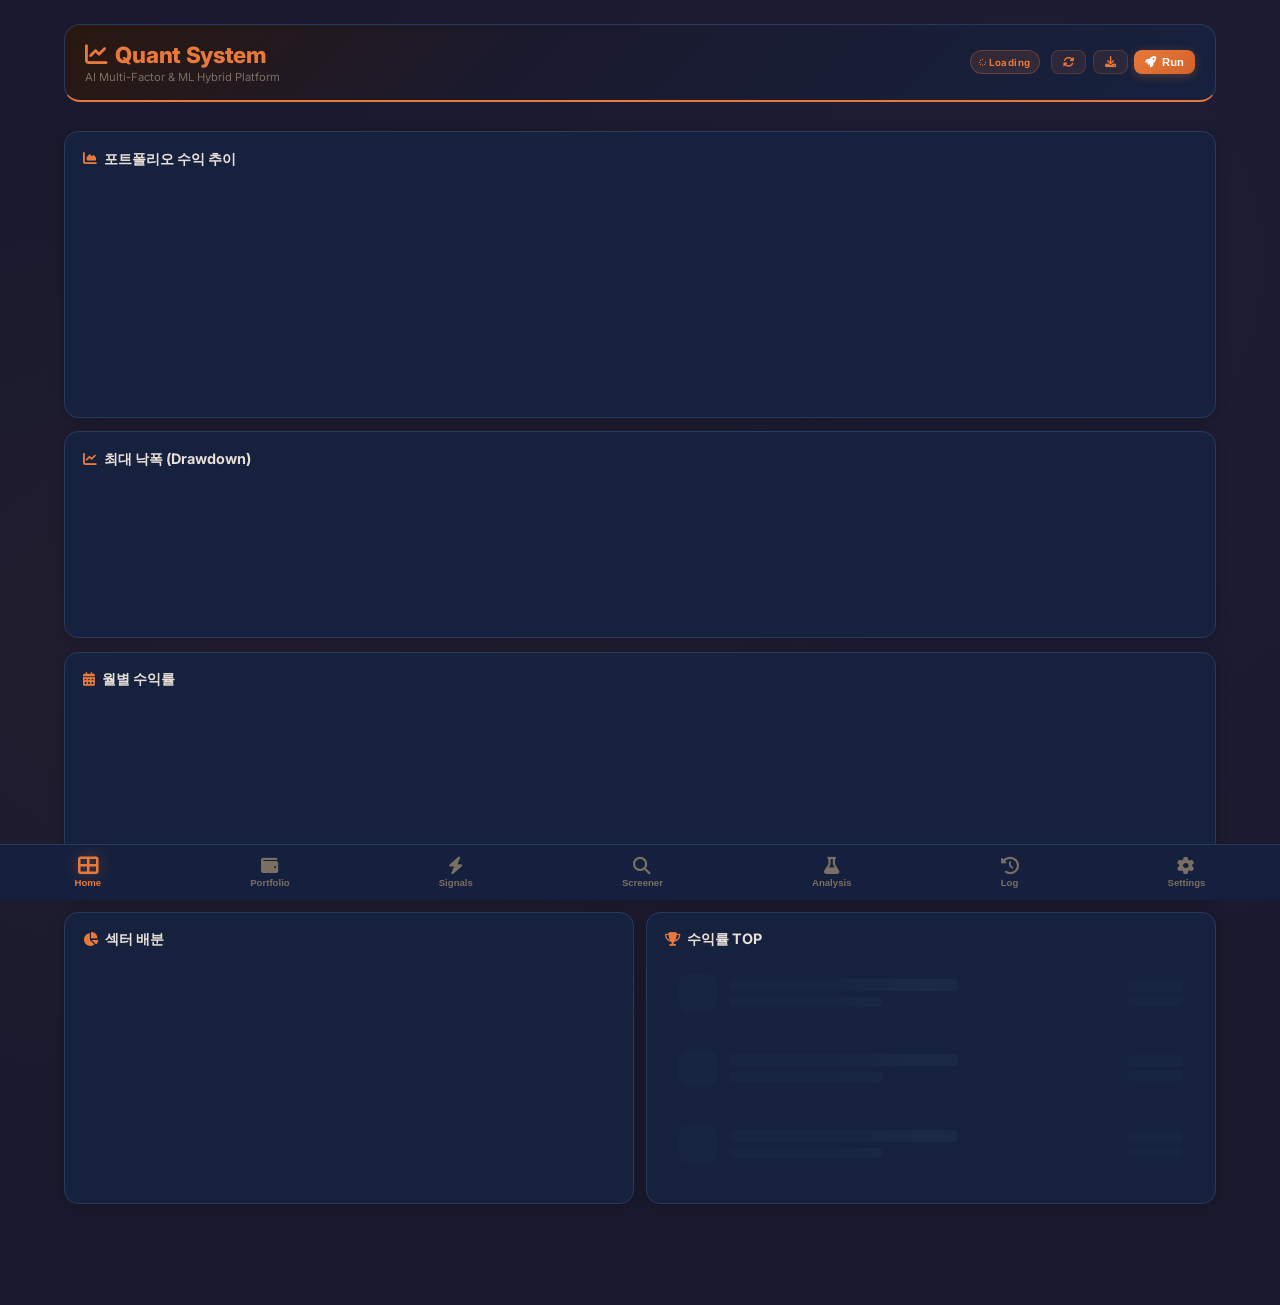
==== commit e01d67a2: "Quant system updates - automation improvements" ====
--- a/index.html
+++ b/index.html
@@ -571,6 +571,31 @@
 const plotDark={plot_bgcolor:'rgba(0,0,0,0)',paper_bgcolor:'rgba(0,0,0,0)',font:{family:'Inter',color:'#7a6f63',size:11},margin:{t:10,r:10,b:30,l:40}};
 
 let isLive=false, lastUpdate=null, priceCache={};
+
+// Exchange rate (KRW/USD) - configurable with live fetch
+let cachedKRWRate=1380; // default fallback
+const RATE_CACHE_KEY='qis_krw_rate';
+function getKRWRate(){
+    const cached=localStorage.getItem(RATE_CACHE_KEY);
+    if(cached){try{const d=JSON.parse(cached);if(d.rate&&Date.now()-d.ts<6*3600*1000)return d.rate;}catch(e){}}
+    return cachedKRWRate;
+}
+async function fetchKRWRate(){
+    const proxies=typeof getHealthyProxies==='function'?getHealthyProxies():[];
+    const urls=['https://query1.finance.yahoo.com/v7/finance/quote?symbols=USDKRW=X&fields=regularMarketPrice'];
+    for(const url of urls){
+        for(const proxy of proxies){
+            try{
+                const res=await fetch(proxy(url),{signal:AbortSignal.timeout(8000)});
+                if(!res.ok)continue;
+                const data=await res.json();
+                const r=data?.quoteResponse?.result?.[0]?.regularMarketPrice;
+                if(r&&r>800&&r<2000){cachedKRWRate=r;localStorage.setItem(RATE_CACHE_KEY,JSON.stringify({rate:r,ts:Date.now()}));return r;}
+            }catch(e){continue;}
+        }
+    }
+    return getKRWRate();
+}
 
 // Signals data per sector (~10 each, fallback prices overwritten by real data)
 const signals=[
@@ -958,6 +983,7 @@
     {fn:url=>`https://api.allorigins.win/raw?url=${encodeURIComponent(url)}`,fails:0,last:0},
     {fn:url=>`https://api.codetabs.com/v1/proxy?quest=${encodeURIComponent(url)}`,fails:0,last:0},
     {fn:url=>`https://thingproxy.freeboard.io/fetch/${url}`,fails:0,last:0},
+    {fn:url=>`https://corsproxy.org/?${encodeURIComponent(url)}`,fails:0,last:0},
 ];
 function getHealthyProxies(){
     const now=Date.now();
@@ -980,7 +1006,7 @@
 
     for(const proxy of proxies){
         try{
-            const res=await fetch(proxy(yahooUrl),{signal:AbortSignal.timeout(8000)});
+            const res=await fetch(proxy(yahooUrl),{signal:AbortSignal.timeout(12000)});
             if(!res.ok){markProxyFail(proxy);continue;}
             const data=await res.json();
             if(data.quoteResponse&&data.quoteResponse.result){
@@ -1010,7 +1036,7 @@
                 for(const proxy of proxies){
                     try{
                         const url=`https://query1.finance.yahoo.com/v8/finance/chart/${ticker}?interval=1d&range=5d`;
-                        const res=await fetch(proxy(url),{signal:AbortSignal.timeout(6000)});
+                        const res=await fetch(proxy(url),{signal:AbortSignal.timeout(10000)});
                         if(!res.ok)continue;
                         const data=await res.json();
                         const meta=data.chart.result[0].meta;
@@ -1337,7 +1363,7 @@
 
         // Simple MA gap
         const ma50=n>=50?closes.slice(-50).reduce((a,b)=>a+b,0)/50:price;
-        const ma200=n>=130?closes.slice(-130).reduce((a,b)=>a+b,0)/130:ma50;
+        const ma200=n>=200?closes.slice(-200).reduce((a,b)=>a+b,0)/200:price;
         const maGap=((price-ma50)/ma50*100);
 
         // 52-week high proximity
@@ -1427,7 +1453,7 @@
                         ['Volatility',vol.toFixed(1)+'%',vol<25?'var(--success)':vol<40?'var(--warning)':'var(--danger)'],
                         ['52W High',nearHigh.toFixed(1)+'%',nearHigh>90?'var(--success)':'var(--warning)'],
                         ['Vol Trend',(volTrend>=0?'+':'')+volTrend.toFixed(0)+'%',volTrend>0?'var(--info)':'var(--text3)'],
-                    ]})()}.map(([l,v,c])=>`<div style="background:var(--bg);padding:.55rem;border-radius:8px;border:1px solid var(--border)"><div style="font-size:.6rem;color:var(--text3)">${l}</div><div style="font-size:.85rem;font-weight:700;color:${c}">${v}</div></div>`).join('')}
+                    ]})().map(([l,v,c])=>`<div style="background:var(--bg);padding:.55rem;border-radius:8px;border:1px solid var(--border)"><div style="font-size:.6rem;color:var(--text3)">${l}</div><div style="font-size:.85rem;font-weight:700;color:${c}">${v}</div></div>`).join('')}
                 </div>
                 <div id="searchFundamentals" style="margin-bottom:.85rem">
                     <div style="font-size:.7rem;color:var(--text3);margin-bottom:.4rem"><i class="fas fa-info-circle"></i> 펀더멘털 정보 로딩중...</div>
@@ -1478,7 +1504,7 @@
         ],{...plotDark,margin:{t:0,r:45,b:15,l:45},yaxis:{gridcolor:'rgba(42,58,92,.2)',range:[0,100],dtick:30,tickfont:{size:8}},xaxis:{showticklabels:false},showlegend:false,height:60},{responsive:true,displayModeBar:false});
 
         // Async: fetch fundamentals (dividend, P/E, market cap)
-        fetchFundamentals(ticker,parsed.isKR);
+        fetchFundamentals(ticker,parsed.isKR).catch(e=>console.warn('Fundamentals fetch failed:',e));
 
     }catch(e){
         box.innerHTML='<div style="text-align:center;padding:1.5rem"><i class="fas fa-wifi" style="font-size:2rem;color:var(--danger);margin-bottom:.5rem"></i><p style="color:var(--danger);font-weight:600">Network error</p><p style="color:var(--text3);font-size:.8rem">'+e.message+'</p></div>';
@@ -1491,7 +1517,7 @@
     const url=`https://query1.finance.yahoo.com/v7/finance/quote?symbols=${ticker}&fields=trailingPE,forwardPE,dividendYield,trailingAnnualDividendRate,marketCap,earningsTimestamp,epsTrailingTwelveMonths,fiftyTwoWeekHigh,fiftyTwoWeekLow,averageVolume`;
     for(const proxy of proxies){
         try{
-            const res=await fetch(proxy(url),{signal:AbortSignal.timeout(8000)});
+            const res=await fetch(proxy(url),{signal:AbortSignal.timeout(12000)});
             if(!res.ok)continue;
             const data=await res.json();
             if(!data.quoteResponse||!data.quoteResponse.result||!data.quoteResponse.result[0]){continue;}
@@ -1555,7 +1581,7 @@
 
 // ===== Storage =====
 function load(k){try{return JSON.parse(localStorage.getItem(k))||null}catch{return null}}
-function save(k,v){localStorage.setItem(k,JSON.stringify(v))}
+function save(k,v){try{localStorage.setItem(k,JSON.stringify(v))}catch(e){console.warn('Storage save failed:',e);toast('저장 공간이 부족합니다','error')}}
 function portfolio(){return load(SK)||[]}
 function trades(){return load(TLK)||[]}
 function settings(){return load(STK)||{currency:'USD',model:'lgbm',horizon:'1y'}}
@@ -1671,19 +1697,19 @@
     const sym=document.getElementById('aSymbol').value.trim().toUpperCase(),name=document.getElementById('aName').value.trim();
     const bp=parseFloat(document.getElementById('aBuy').value),qty=parseInt(document.getElementById('aQty').value);
     const cp=parseFloat(document.getElementById('aCur').value),sec=document.getElementById('aSector').value;
-    if(!sym||!bp||!qty||!cp){toast('Fill all fields','error');return}
+    if(!sym||isNaN(bp)||!qty||isNaN(cp)){toast('Fill all fields','error');return}
     // Risk limit checks
     const p=portfolio();
     const newVal=cp*qty;
     const existingVal=p.reduce((a,s)=>a+s.currentPrice*s.quantity,0);
     const totalVal=existingVal+newVal;
     const positionPct=totalVal>0?newVal/totalVal*100:0;
-    if(positionPct>20){
+    if(p.length>0&&positionPct>20){
         if(!confirm('⚠️ 포지션 크기 경고\n\n'+sym+': '+positionPct.toFixed(1)+'%\n권장 한도: 20%\n\n분산 투자를 위해 포지션을 줄이는 것을 권장합니다.\n\n계속 추가할까요?'))return;
     }
     const secVal=p.filter(s=>s.sector===sec).reduce((a,s)=>a+s.currentPrice*s.quantity,0)+newVal;
     const secPct=totalVal>0?secVal/totalVal*100:0;
-    if(secPct>40){
+    if(p.length>0&&secPct>40){
         if(!confirm('⚠️ 섹터 집중 경고\n\n'+sec+' 섹터: '+secPct.toFixed(1)+'%\n권장 한도: 40%\n\n다른 섹터 분산을 권장합니다.\n\n계속 추가할까요?'))return;
     }
     p.push({symbol:sym,name:name||sym,buyPrice:bp,quantity:qty,currentPrice:cp,sector:sec,date:new Date().toISOString()});
@@ -1861,7 +1887,10 @@
     const nm=isKR?topSig.n:topSig.s;
     const up=topSig.cp?((topSig.tp-topSig.cp)/topSig.cp*100).toFixed(1):0;
     const icon=isKR?topSig.s.split('.')[0].slice(0,4):topSig.s.slice(0,4);
-    pe.innerHTML='<div class="card" style="border-color:rgba(232,121,58,0.35);margin-bottom:.85rem;cursor:pointer" onclick=\'showSig('+JSON.stringify(topSig).replace(/'/g,"\\'")+')\'><div class="card-title" style="margin-bottom:.45rem"><i class="fas fa-star" style="color:#ffd166"></i> 오늘의 AI 추천 1위</div><div style="display:flex;align-items:center;gap:.7rem"><div style="width:46px;height:46px;border-radius:12px;background:linear-gradient(135deg,var(--orange),var(--orange-dark));display:flex;align-items:center;justify-content:center;font-weight:800;font-size:.6rem;color:white;flex-shrink:0">'+icon+'</div><div style="flex:1"><div style="font-weight:700;font-size:.92rem">'+nm+' <span class="badge badge-strong">AI '+( topSig.sc*100).toFixed(0)+'점</span></div><div style="font-size:.76rem;color:var(--text3);margin-top:.1rem">'+topSig.r+'</div></div><div style="text-align:right;flex-shrink:0"><div style="font-weight:700;font-size:.9rem">'+(topSig.cp?fmtS(topSig.cp):'—')+'</div><div style="font-size:.8rem;color:'+(chg>=0?'var(--success)':'var(--danger)')+'">'+( chg>=0?'+':'')+chg.toFixed(2)+'%</div><div style="font-size:.68rem;color:var(--info)">목표 +'+up+'%</div></div></div></div>';
+    // Note: innerHTML here only contains developer-controlled strings (stock names from hardcoded signals array, not user input)
+    pe.innerHTML='<div class="card" id="todayPickCard" style="border-color:rgba(232,121,58,0.35);margin-bottom:.85rem;cursor:pointer"><div class="card-title" style="margin-bottom:.45rem"><i class="fas fa-star" style="color:#ffd166"></i> 오늘의 AI 추천 1위</div><div style="display:flex;align-items:center;gap:.7rem"><div style="width:46px;height:46px;border-radius:12px;background:linear-gradient(135deg,var(--orange),var(--orange-dark));display:flex;align-items:center;justify-content:center;font-weight:800;font-size:.6rem;color:white;flex-shrink:0">'+icon+'</div><div style="flex:1"><div style="font-weight:700;font-size:.92rem">'+nm+' <span class="badge badge-strong">AI '+( topSig.sc*100).toFixed(0)+'점</span></div><div style="font-size:.76rem;color:var(--text3);margin-top:.1rem">'+topSig.r+'</div></div><div style="text-align:right;flex-shrink:0"><div style="font-weight:700;font-size:.9rem">'+(topSig.cp?fmtS(topSig.cp):'—')+'</div><div style="font-size:.8rem;color:'+(chg>=0?'var(--success)':'var(--danger)')+'">'+( chg>=0?'+':'')+chg.toFixed(2)+'%</div><div style="font-size:.68rem;color:var(--info)">목표 +'+up+'%</div></div></div></div>';
+    const pickCard=document.getElementById('todayPickCard');
+    if(pickCard)pickCard.onclick=()=>showSig(topSig);
 }
 
 function renderPortAdvice(p,ret){
@@ -1899,8 +1928,18 @@
     const tip=isKR?'AI가 가장 주목하는 섹터는 <strong style="color:var(--orange)">'+(topSec?.sec||'IT')+'</strong>입니다.':'Strongest AI signals are in <strong style="color:var(--orange)">'+(topSec?.sec||'Tech')+'</strong>.';
     const noData='<p style="font-size:.8rem;color:var(--text3)">가격 로딩 중... 새로고침 버튼을 눌러주세요.</p>';
     const medals=['🥇','🥈','🥉'];
-    const rows=topBuy.map((sig,i)=>{const nm=isKR?sig.n:sig.s;const chg=sig._changePct||0;const up=sig.cp?((sig.tp-sig.cp)/sig.cp*100).toFixed(1):0;return'<div style="display:flex;align-items:center;gap:.5rem;padding:.5rem 0;border-bottom:1px solid rgba(42,58,92,.3);cursor:pointer" onclick=\'showSig('+JSON.stringify(sig).replace(/'/g,"\\'")+')\'><span style="font-size:.95rem">'+medals[i]+'</span><div style="flex:1"><span style="font-weight:700;font-size:.84rem">'+nm+'</span><span style="font-size:.69rem;color:var(--text3);margin-left:.3rem">'+sig.r.slice(0,28)+(sig.r.length>28?'…':'')+'</span></div><div style="text-align:right"><div style="font-size:.8rem;color:'+(chg>=0?'var(--success)':'var(--danger)')+'">'+( chg>=0?'+':'')+chg.toFixed(2)+'%</div><div style="font-size:.67rem;color:var(--info)">목표 +'+up+'%</div></div></div>';}).join('');
-    el.innerHTML='<div class="card" style="border-color:rgba(79,195,247,0.3);margin-bottom:.85rem"><div class="card-title"><i class="fas fa-newspaper" style="color:var(--info)"></i> 장 현황 & 전략</div><p style="font-size:.83rem;color:var(--text2);line-height:1.7;margin-bottom:.7rem">'+tip+'</p>'+(topBuy.length?'<div style="font-size:.7rem;color:var(--text3);font-weight:600;margin-bottom:.3rem">지금 주목할 종목 TOP '+topBuy.length+'</div>'+rows:noData)+'<div style="margin-top:.6rem;padding:.55rem;background:rgba(0,0,0,0.15);border-radius:8px;font-size:.74rem;color:var(--text3)">💡 종목을 탭하면 AI 상세 분석이 열려요. 포트폴리오 추가 버튼으로 수익을 실시간 추적하세요.</div></div>';
+    // Build rows with DOM events instead of inline onclick with JSON.stringify
+    const rowsContainer=document.createElement('div');
+    topBuy.forEach((sig,i)=>{const nm=isKR?sig.n:sig.s;const chg=sig._changePct||0;const up=sig.cp?((sig.tp-sig.cp)/sig.cp*100).toFixed(1):0;
+        const row=document.createElement('div');row.style.cssText='display:flex;align-items:center;gap:.5rem;padding:.5rem 0;border-bottom:1px solid rgba(42,58,92,.3);cursor:pointer';
+        row.onclick=()=>showSig(sig);
+        row.innerHTML='<span style="font-size:.95rem">'+medals[i]+'</span><div style="flex:1"><span style="font-weight:700;font-size:.84rem">'+nm+'</span><span style="font-size:.69rem;color:var(--text3);margin-left:.3rem">'+sig.r.slice(0,28)+(sig.r.length>28?'…':'')+'</span></div><div style="text-align:right"><div style="font-size:.8rem;color:'+(chg>=0?'var(--success)':'var(--danger)')+'">'+( chg>=0?'+':'')+chg.toFixed(2)+'%</div><div style="font-size:.67rem;color:var(--info)">목표 +'+up+'%</div></div>';
+        rowsContainer.appendChild(row);
+    });
+    // Note: innerHTML below uses developer-controlled data (hardcoded signals, not user input)
+    el.innerHTML='<div class="card" style="border-color:rgba(79,195,247,0.3);margin-bottom:.85rem"><div class="card-title"><i class="fas fa-newspaper" style="color:var(--info)"></i> 장 현황 & 전략</div><p style="font-size:.83rem;color:var(--text2);line-height:1.7;margin-bottom:.7rem">'+tip+'</p>'+(topBuy.length?'<div style="font-size:.7rem;color:var(--text3);font-weight:600;margin-bottom:.3rem">지금 주목할 종목 TOP '+topBuy.length+'</div><div id="mcRows"></div>':noData)+'<div style="margin-top:.6rem;padding:.55rem;background:rgba(0,0,0,0.15);border-radius:8px;font-size:.74rem;color:var(--text3)">💡 종목을 탭하면 AI 상세 분석이 열려요. 포트폴리오 추가 버튼으로 수익을 실시간 추적하세요.</div></div>';
+    const mcRowsEl=document.getElementById('mcRows');
+    if(mcRowsEl)while(rowsContainer.firstChild)mcRowsEl.appendChild(rowsContainer.firstChild);
 }
 
 // ===== RENDER ALL =====
@@ -1908,6 +1947,7 @@
     const s=settings();['setCurrency','setModel','setHorizon'].forEach(id=>{const el=document.getElementById(id);if(el&&s[id.replace('set','').toLowerCase()])el.value=s[id.replace('set','').toLowerCase()]});
     // Restore saved factor weights
     if(s.weights){const wMap={wMom:'mom',wVal:'val',wQual:'qual',wRisk:'risk'};Object.entries(wMap).forEach(([elId,key])=>{const el=document.getElementById(elId);if(el&&s.weights[key]!=null){el.value=s.weights[key];document.getElementById(elId+'Val').textContent=s.weights[key].toFixed(2);}});}
+}
 
 function renderDash(){
     const p=portfolio();
@@ -1917,10 +1957,11 @@
         if(isKRTicker(s.symbol)){invKRW+=s.buyPrice*s.quantity;curKRW+=s.currentPrice*s.quantity;}
         else{invUSD+=s.buyPrice*s.quantity;curUSD+=s.currentPrice*s.quantity;}
     });
-    // For display, use selected currency (approximate KRW/USD = 1350)
-    const rate=settings().currency==='KRW'?1350:1;
-    const inv=invUSD*rate+invKRW*(settings().currency==='KRW'?1:1/1350);
-    const cur=curUSD*rate+curKRW*(settings().currency==='KRW'?1:1/1350);
+    // For display, use selected currency with live KRW/USD rate
+    const krwRate=getKRWRate();
+    const rate=settings().currency==='KRW'?krwRate:1;
+    const inv=invUSD*rate+invKRW*(settings().currency==='KRW'?1:1/krwRate);
+    const cur=curUSD*rate+curKRW*(settings().currency==='KRW'?1:1/krwRate);
     const pnl=cur-inv,ret=inv>0?pnl/inv*100:0,regime=getRegime();
     renderBriefing(p,ret,regime);
     renderPortAdvice(p,ret);
@@ -2007,12 +2048,19 @@
     const dispName=sig=>isKR?sig.n:sig.s;
     const dispCode=sig=>isKR?sig.s.split('.')[0]:sig.s.slice(0,3);
 
-    document.getElementById('signalsList').innerHTML=sigs.sort((a,b)=>b.sc-a.sc).map(sig=>{
+    // Build signal list with DOM events instead of inline onclick with JSON.stringify
+    const sigListEl=document.getElementById('signalsList');
+    sigListEl.textContent='';
+    sigs.sort((a,b)=>b.sc-a.sc).forEach(sig=>{
         const chg=sig._changePct!=null?sig._changePct:(sig.cp&&sig.tp?((sig.tp-sig.cp)/sig.cp*100):0);
         const chgDir=chg>=0?'up':'down';
         const bc=sig.sc>=.9?'badge-strong':sig.sc>=.8?'badge-buy':'badge-hold';
         const bt=isKR?(sig.sc>=.9?'강력매수':sig.sc>=.8?'매수':'보유'):(sig.sc>=.9?'Strong Buy':sig.sc>=.8?'Buy':'Hold');
-        return'<div class="stock-item" onclick=\'showSig('+JSON.stringify(sig).replace(/'/g,"\\'")+')\'><div class="stock-left"><div class="stock-icon">'+dispCode(sig)+'</div><div><div class="stock-name">'+dispName(sig)+' <span class="badge '+bc+'">'+bt+'</span></div><div class="stock-sub">'+(isKR?sig.s.split('.')[0]+' · '+sig.sec:sig.n)+'</div></div></div><div class="stock-right"><div class="stock-price">'+(sig.cp?fmtSig(sig.cp):'—')+'</div><div class="stock-change '+chgDir+'">'+(chg>=0?'+':'')+chg.toFixed(2)+'%</div></div></div>'}).join('');
+        const row=document.createElement('div');row.className='stock-item';
+        row.onclick=()=>showSig(sig);
+        row.innerHTML='<div class="stock-left"><div class="stock-icon">'+dispCode(sig)+'</div><div><div class="stock-name">'+dispName(sig)+' <span class="badge '+bc+'">'+bt+'</span></div><div class="stock-sub">'+(isKR?sig.s.split('.')[0]+' · '+sig.sec:sig.n)+'</div></div></div><div class="stock-right"><div class="stock-price">'+(sig.cp?fmtSig(sig.cp):'—')+'</div><div class="stock-change '+chgDir+'">'+(chg>=0?'+':'')+chg.toFixed(2)+'%</div></div>';
+        sigListEl.appendChild(row);
+    });
 
     // Factor heatmap
     const top8=sigs.slice(0,8);
@@ -2306,7 +2354,8 @@
 
 function resetData(){if(confirm('Delete all data?')){localStorage.removeItem(SK);localStorage.removeItem(TLK);localStorage.removeItem(PCK);toast('Cleared','success');renderAll()}}
 
-// Initial load: fetch real prices then render
+// Initial load: fetch exchange rate and real prices then render
+fetchKRWRate().catch(()=>{});
 initPrices();
 
 // Register service worker for PWA
